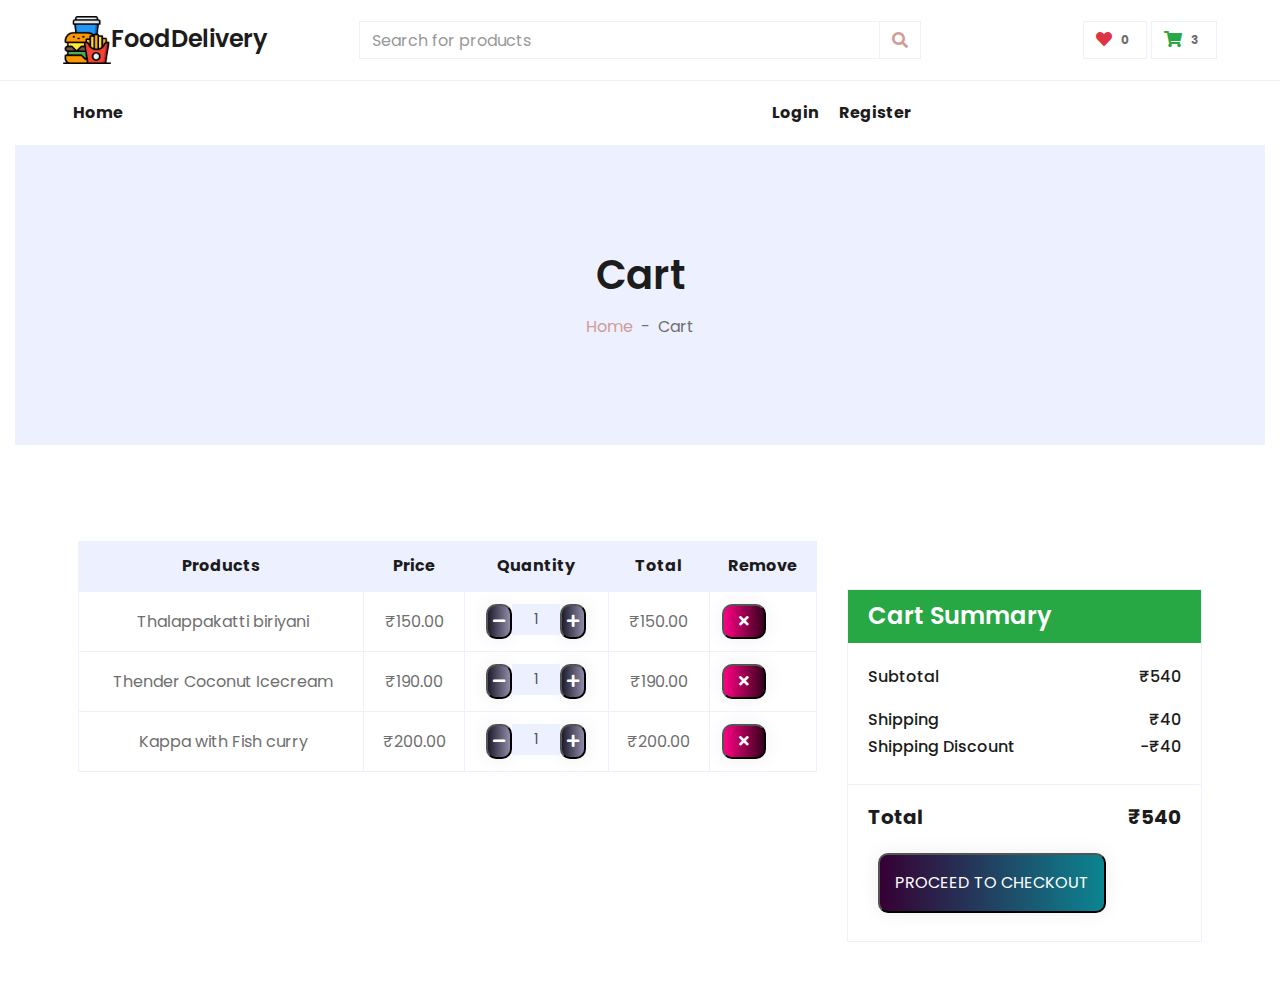
==== cart.html @ e438fcb0 "Add files via upload" ====
<!DOCTYPE html>
<html lang="en">

<head>
    <meta charset="utf-8">
    <title>FoodDelivery>Cart</title>
    <link rel="icon"href="img/icon.svg">
    <meta content="width=device-width, initial-scale=1.0" name="viewport">
    <meta content="Free HTML Templates" name="keywords">
    <meta content="Free HTML Templates" name="description">

    
    <link href="img/favicon.ico" rel="icon">

   
    <link rel="preconnect" href="https://fonts.gstatic.com">
    <link href="https://fonts.googleapis.com/css2?family=Poppins:wght@100;200;300;400;500;600;700;800;900&display=swap" rel="stylesheet"> 

    
    <link href="https://cdnjs.cloudflare.com/ajax/libs/font-awesome/5.10.0/css/all.min.css" rel="stylesheet">

    <link href="lib/owlcarousel/assets/owl.carousel.min.css" rel="stylesheet">

    
    <link href="css/style.css" rel="stylesheet">
</head>

<body>
    
    <div class="container-fluid">
       
        <div class="row align-items-center py-3 px-xl-5">
            <div class="col-lg-3 d-none d-lg-block">
                <a href="" class="text-decoration-none">
                    <h4 class="m-0 display-5 font-weight-semi-bold"> <img class="icon-img"src="img/burger.png">FoodDelivery</h4>
                </a>
            </div>
            <div class="col-lg-6 col-6 text-left">
                <form action="">
                    <div class="input-group">
                        <input type="text" class="form-control" placeholder="Search for products">
                        <div class="input-group-append">
                            <span class="input-group-text bg-transparent text-primary">
                                <i class="fa fa-search"></i>
                            </span>
                        </div>
                    </div>
                </form>
            </div>
            <div class="col-lg-3 col-6 text-right">
                <a href="" class="btn border">
                    <i class="fas fa-heart text-danger"></i>
                    <span class="badge">0</span>
                </a>
                <a href="" class="btn border">
                    <i class="fas fa-shopping-cart text-success"></i>
                    <span class="badge">3</span>
                </a>
            </div>
        </div>
    </div>
   
    <div class="container-fluid">
        <div class="row border-top px-xl-5">
         
            <div class="col-lg-9">
                <nav class="navbar navbar-expand-lg bg-light navbar-light py-3 py-lg-0 px-0">
                    <a href="" class="text-decoration-none d-block d-lg-none">
                        <h1 class="m-0 display-5 font-weight-semi-bold"><span class="text-primary font-weight-bold border px-3 mr-1">E</span>Shopper</h1>
                    </a>
                    <button type="button" class="navbar-toggler" data-toggle="collapse" data-target="#navbarCollapse">
                        <span class="navbar-toggler-icon"></span>
                    </button>
                    <div class="collapse navbar-collapse justify-content-between" id="navbarCollapse">
                        <div class="navbar-nav mr-auto py-0">
                            <a href="index.html" class="nav-item nav-link">Home</a>
                         
                            
                        </div>
                        <div class="navbar-nav ml-auto py-0">
                            <a href="" class="nav-item nav-link">Login</a>
                            <a href="" class="nav-item nav-link">Register</a>
                        </div>
                    </div>
                </nav>
            </div>
        </div>
   
    <div class="container-fluid bg-secondary mb-5">
        <div class="d-flex flex-column align-items-center justify-content-center" style="min-height: 300px">
            <h1 class="font-weight-semi-bold  mb-3">Cart</h1>
            <div class="d-inline-flex">
                <p class="m-0 text-success"><a href="">Home</a></p>
                <p class="m-0 px-2">-</p>
                <p class="m-0">Cart</p>
            </div>
        </div>
    </div>
  
    <div class="container-fluid pt-5">
        <div class="row px-xl-5">
            <div class="col-lg-8 table-responsive mb-5">
                <table class="table table-bordered text-center mb-0">
                    <thead class="bg-secondary text-dark">
                        <tr>
                            <th>Products</th>
                            <th>Price</th>
                            <th>Quantity</th>
                            <th>Total</th>
                            <th>Remove</th>
                        </tr>
                    </thead>
                    <tbody class="align-middle">
                        <tr>
                            <td class="align-middle"><img src="https://www.yummytummyaarthi.com/wp-content/uploads/2013/10/1-2.jpg" alt="" style="width: 50px;"> Thalappakatti biriyani</td>
                            <td class="align-middle">₹150.00</td>
                            <td class="align-middle">
                                <div class="input-group quantity mx-auto" style="width: 100px;">
                                    <div class="input-group-btn">
                                        <button class="btn5 btn-sm  btn-minus" >
                                        <i class="fa fa-minus"></i>
                                        </button>
                                    </div>
                                    <input type="text" class="form-control form-control-sm bg-secondary text-center" value="1">
                                    <div class="input-group-btn">
                                        <button class="btn5 btn-sm y btn-plus">
                                            <i class="fa fa-plus"></i>
                                        </button>
                                    </div>
                                </div>
                            </td>
                            <td class="align-middle">₹150.00</td>
                            <td class="align-middle"><button class="btn6 btn-sm "><i class="fa fa-times"></i></button></td>
                        </tr>
                        <tr>
                            <td class="align-middle"><img src="https://img-global.cpcdn.com/recipes/1c1972f2feac60dc/1200x630cq70/photo.jpg" alt="" style="width: 50px;"> Thender Coconut Icecream</td>
                            <td class="align-middle">₹190.00</td>
                            <td class="align-middle">
                                <div class="input-group quantity mx-auto" style="width: 100px;">
                                    <div class="input-group-btn">
                                        <button class="btn5 btn-sm  btn-minus" >
                                        <i class="fa fa-minus"></i>
                                        </button>
                                    </div>
                                    <input type="text" class="form-control form-control-sm bg-secondary text-center" value="1">
                                    <div class="input-group-btn">
                                        <button class="btn5 btn-sm  btn-plus">
                                            <i class="fa fa-plus"></i>
                                        </button>
                                    </div>
                                </div>
                            </td>
                            <td class="align-middle">₹190.00</td>
                            <td class="align-middle"><button class="btn6 btn-sm "><i class="fa fa-times"></i></button></td>
                        </tr>
                        <tr>
                            <td class="align-middle"><img src="https://lh6.ggpht.com/_OGMa3JuKVTk/TZ4la0D8sMI/AAAAAAAAF-s/Tq6_6n4euqA/DSC_1402_thumb%5B8%5D.jpg?imgmax=800" alt="" style="width: 50px;"> Kappa with Fish curry</td>
                            <td class="align-middle">₹200.00</td>
                            <td class="align-middle">
                                <div class="input-group quantity mx-auto" style="width: 100px;">
                                    <div class="input-group-btn">
                                        <button class="btn5 btn-sm  btn-minus" >
                                        <i class="fa fa-minus"></i>
                                        </button>
                                    </div>
                                    <input type="text" class="form-control form-control-sm bg-secondary text-center" value="1">
                                    <div class="input-group-btn">
                                        <button class="btn5 btn-sm  btn-plus">
                                            <i class="fa fa-plus"></i>
                                        </button>
                                    </div>
                                </div>
                            </td>
                            <td class="align-middle">₹200.00</td>
                            <td class="align-middle"><button class="btn6 btn-sm "><i class="fa fa-times"></i></button></td>
                        </tr>
                   
                    
                    </tbody>
                </table>
            </div>
            <div class="col-lg-4">
                <form class="mb-5" action="">
                  
                </form>
                <div class="card border-secondary mb-5">
                    <div class="card-header bg-success border-0">
                        <h4 class="text-white font-weight-semi-bold m-0">Cart Summary</h4>
                    </div>
                    <div class="card-body">
                        <div class="d-flex justify-content-between mb-3 pt-1">
                            <h6 class="font-weight-medium">Subtotal</h6>
                            <h6 class="font-weight-medium">₹540</h6>
                        </div>
                        <div class="d-flex justify-content-between ">
                            <h6 class="font-weight-medium">Shipping</h6>
                            <h6 class="font-weight-medium">₹40</h6>
                        </div>
                        <div class="d-flex justify-content-between">
                            <h6 class="font-weight-medium">Shipping Discount</h6>
                            <h6 class="font-weight-medium">-₹40</h6>
                        </div>
                    </div>
                    <div class="card-footer border-secondary bg-transparent">
                        <div class="d-flex justify-content-between mt-2">
                            <h5 class="font-weight-bold">Total</h5>
                            <h5 class="font-weight-bold">₹540</h5>
                        </div>
                        <button class="btn3 my-3 py-3">Proceed To Checkout</button>
                    </div>
                </div>
            </div>
        </div>
    </div>
  
    <a href="#" class="btn btn-primary back-to-top"><i class="fa fa-angle-double-up"></i></a>


   
    <script src="https://code.jquery.com/jquery-3.4.1.min.js"></script>
    <script src="https://stackpath.bootstrapcdn.com/bootstrap/4.4.1/js/bootstrap.bundle.min.js"></script>
    <script src="lib/easing/easing.min.js"></script>
    <script src="lib/owlcarousel/owl.carousel.min.js"></script>

    
    <script src="mail/jqBootstrapValidation.min.js"></script>
    <script src="mail/contact.js"></script>

   
    <script src="js/main.js"></script>
</body>

</html>
---- css/style.css ----
:root {
  --blue: #007bff;
  --indigo: #6610f2;
  --purple: #6f42c1;
  --pink: #e83e8c;
  --red: #dc3545;
  --orange: #fd7e14;
  --yellow: #ffc107;
  --green: #28a745;
  --teal: #20c997;
  --cyan: #17a2b8;
  --white: #fff;
  --gray: #6c757d;
  --gray-dark: #343a40;
  --primary: #D19C97;
  --secondary: #EDF1FF;
  --success: #28a745;
  --info: #17a2b8;
  --warning: #ffc107;
  --danger: #dc3545;
  --light: #FFFFFF;
  --dark: #1C1C1C;
  --breakpoint-xs: 0;
  --breakpoint-sm: 576px;
  --breakpoint-md: 768px;
  --breakpoint-lg: 992px;
  --breakpoint-xl: 1200px;
  --font-family-sans-serif: "Poppins", sans-serif;
  --font-family-monospace: SFMono-Regular, Menlo, Monaco, Consolas, "Liberation Mono", "Courier New", monospace;
}

*,
*::before,
*::after {
  box-sizing: border-box;
}

html {
  font-family: sans-serif;
  line-height: 1.15;
  -webkit-text-size-adjust: 100%;
  -webkit-tap-highlight-color: rgba(0, 0, 0, 0);
}

article, aside, figcaption, figure, footer, header, hgroup, main, nav, section {
  display: block;
}

body {
  margin: 0;
  font-family: "Poppins", sans-serif;
  font-size: 1rem;
  font-weight: 400;
  line-height: 1.5;
  color: #6F6F6F;
  text-align: left;
  background-color: rgb(255, 255, 255);
}

[tabindex="-1"]:focus:not(:focus-visible) {
  outline: 0 !important;
}

hr {
  box-sizing: content-box;
  height: 0;
  overflow: visible;
}

h1, h2, h3, h4, h5, h6 {
  margin-top: 0;
  margin-bottom: 0.5rem;
}

p {
  margin-top: 0;
  margin-bottom: 1rem;
}

abbr[title],
abbr[data-original-title] {
  text-decoration: underline;
  text-decoration: underline dotted;
  cursor: help;
  border-bottom: 0;
  text-decoration-skip-ink: none;
}

address {
  margin-bottom: 1rem;
  font-style: normal;
  line-height: inherit;
}

ol,
ul,
dl {
  margin-top: 0;
  margin-bottom: 1rem;
}

ol ol,
ul ul,
ol ul,
ul ol {
  margin-bottom: 0;
}

dt {
  font-weight: 700;
}

dd {
  margin-bottom: .5rem;
  margin-left: 0;
}

blockquote {
  margin: 0 0 1rem;
}

b,
strong {
  font-weight: bolder;
}

small {
  font-size: 80%;
}

sub,
sup {
  position: relative;
  font-size: 75%;
  line-height: 0;
  vertical-align: baseline;
}

sub {
  bottom: -.25em;
}

sup {
  top: -.5em;
}

a {
  color: #D19C97;
  text-decoration: none;
  background-color: transparent;
}

a:hover {
  color: #ba6a62;
  text-decoration: underline;
}

a:not([href]):not([class]) {
  color: inherit;
  text-decoration: none;
}

a:not([href]):not([class]):hover {
  color: inherit;
  text-decoration: none;
}

pre,
code,
kbd,
samp {
  font-family: SFMono-Regular, Menlo, Monaco, Consolas, "Liberation Mono", "Courier New", monospace;
  font-size: 1em;
}

pre {
  margin-top: 0;
  margin-bottom: 1rem;
  overflow: auto;
  -ms-overflow-style: scrollbar;
}

figure {
  margin: 0 0 1rem;
}

img {
  vertical-align: middle;
  border-style: none;
}

svg {
  overflow: hidden;
  vertical-align: middle;
}

table {
  border-collapse: collapse;
}

caption {
  padding-top: 0.75rem;
  padding-bottom: 0.75rem;
  color: #6c757d;
  text-align: left;
  caption-side: bottom;
}

th {
  text-align: inherit;
  text-align: -webkit-match-parent;
}

label {
  display: inline-block;
  margin-bottom: 0.5rem;
}

button {
  border-radius: 0;
}

button:focus {
  outline: 1px dotted;
  outline: 5px auto -webkit-focus-ring-color;
}

input,
button,
select,
optgroup,
textarea {
  margin: 0;
  font-family: inherit;
  font-size: inherit;
  line-height: inherit;
}

button,
input {
  overflow: visible;
}

button,
select {
  text-transform: none;
}

[role="button"] {
  cursor: pointer;
}

select {
  word-wrap: normal;
}

button,
[type="button"],
[type="reset"],
[type="submit"] {
  -webkit-appearance: button;
}

button:not(:disabled),
[type="button"]:not(:disabled),
[type="reset"]:not(:disabled),
[type="submit"]:not(:disabled) {
  cursor: pointer;
}

button::-moz-focus-inner,
[type="button"]::-moz-focus-inner,
[type="reset"]::-moz-focus-inner,
[type="submit"]::-moz-focus-inner {
  padding: 0;
  border-style: none;
}

input[type="radio"],
input[type="checkbox"] {
  box-sizing: border-box;
  padding: 0;
}

textarea {
  overflow: auto;
  resize: vertical;
}

fieldset {
  min-width: 0;
  padding: 0;
  margin: 0;
  border: 0;
}

legend {
  display: block;
  width: 100%;
  max-width: 100%;
  padding: 0;
  margin-bottom: .5rem;
  font-size: 1.5rem;
  line-height: inherit;
  color: inherit;
  white-space: normal;
}

@media (max-width: 1200px) {
  legend {
    font-size: calc(1.275rem + 0.3vw) ;
  }
}

progress {
  vertical-align: baseline;
}

[type="number"]::-webkit-inner-spin-button,
[type="number"]::-webkit-outer-spin-button {
  height: auto;
}

[type="search"] {
  outline-offset: -2px;
  -webkit-appearance: none;
}

[type="search"]::-webkit-search-decoration {
  -webkit-appearance: none;
}

::-webkit-file-upload-button {
  font: inherit;
  -webkit-appearance: button;
}

output {
  display: inline-block;
}

summary {
  display: list-item;
  cursor: pointer;
}

template {
  display: none;
}

[hidden] {
  display: none !important;
}

h1, h2, h3, h4, h5, h6,
.h1, .h2, .h3, .h4, .h5, .h6 {
  margin-bottom: 0.5rem;
  font-weight: 500;
  line-height: 1.2;
  color: #1C1C1C;
}

h1, .h1 {
  font-size: 2.5rem;
}

@media (max-width: 1200px) {
  h1, .h1 {
    font-size: calc(1.375rem + 1.5vw) ;
  }
}

h2, .h2 {
  font-size: 2rem;
}

@media (max-width: 1200px) {
  h2, .h2 {
    font-size: calc(1.325rem + 0.9vw) ;
  }
}

h3, .h3 {
  font-size: 1.75rem;
}

@media (max-width: 1200px) {
  h3, .h3 {
    font-size: calc(1.3rem + 0.6vw) ;
  }
}

h4, .h4 {
  font-size: 1.5rem;
}

@media (max-width: 1200px) {
  h4, .h4 {
    font-size: calc(1.275rem + 0.3vw) ;
  }
}

h5, .h5 {
  font-size: 1.25rem;
}

h6, .h6 {
  font-size: 1rem;
}

.lead {
  font-size: 1.25rem;
  font-weight: 300;
}

.display-1 {
  font-size: 6rem;
  font-weight: 300;
  line-height: 1.2;
}

@media (max-width: 1200px) {
  .display-1 {
    font-size: calc(1.725rem + 5.7vw) ;
  }
}

.display-2 {
  font-size: 5.5rem;
  font-weight: 300;
  line-height: 1.2;
}

@media (max-width: 1200px) {
  .display-2 {
    font-size: calc(1.675rem + 5.1vw) ;
  }
}

.display-3 {
  font-size: 4.5rem;
  font-weight: 300;
  line-height: 1.2;
}

@media (max-width: 1200px) {
  .display-3 {
    font-size: calc(1.575rem + 3.9vw) ;
  }
}

.display-4 {
  font-size: 3.5rem;
  font-weight: 300;
  line-height: 1.2;
}

@media (max-width: 1200px) {
  .display-4 {
    font-size: calc(1.475rem + 2.7vw) ;
  }
}

hr {
  margin-top: 1rem;
  margin-bottom: 1rem;
  border: 0;
  border-top: 1px solid rgba(0, 0, 0, 0.1);
}

small,
.small {
  font-size: 80%;
  font-weight: 400;
}

mark,
.mark {
  padding: 0.2em;
  background-color: #fcf8e3;
}

.list-unstyled {
  padding-left: 0;
  list-style: none;
}

.list-inline {
  padding-left: 0;
  list-style: none;
}

.list-inline-item {
  display: inline-block;
}

.list-inline-item:not(:last-child) {
  margin-right: 0.5rem;
}

.initialism {
  font-size: 90%;
  text-transform: uppercase;
}

.blockquote {
  margin-bottom: 1rem;
  font-size: 1.25rem;
}

.blockquote-footer {
  display: block;
  font-size: 80%;
  color: #6c757d;
}

.blockquote-footer::before {
  content: "\2014\00A0";
}

.img-fluid {
  max-width: 100%;
  height: auto;
  height: 10rem;
}

.img-thumbnail {
  padding: 0.25rem;
  background-color: #fff;
  border: 1px solid #dee2e6;
  max-width: 100%;
  height: auto;
}

.figure {
  display: inline-block;
}

.figure-img {
  margin-bottom: 0.5rem;
  line-height: 1;
}

.figure-caption {
  font-size: 90%;
  color: #6c757d;
}

code {
  font-size: 87.5%;
  color: #e83e8c;
  word-wrap: break-word;
}

a > code {
  color: inherit;
}

kbd {
  padding: 0.2rem 0.4rem;
  font-size: 87.5%;
  color: #fff;
  background-color: #212529;
}

kbd kbd {
  padding: 0;
  font-size: 100%;
  font-weight: 700;
}

pre {
  display: block;
  font-size: 87.5%;
  color: #212529;
}

pre code {
  font-size: inherit;
  color: inherit;
  word-break: normal;
}

.pre-scrollable {
  max-height: 340px;
  overflow-y: scroll;
}

.container,
.container-fluid,
.container-sm,
.container-md,
.container-lg,
.container-xl {
  width: 100%;
  padding-right: 15px;
  padding-left: 15px;
  margin-right: auto;
  margin-left: auto;
}

@media (min-width: 576px) {
  .container, .container-sm {
    max-width: 540px;
  }
}

@media (min-width: 768px) {
  .container, .container-sm, .container-md {
    max-width: 720px;
  }
}

@media (min-width: 992px) {
  .container, .container-sm, .container-md, .container-lg {
    max-width: 960px;
  }
}

@media (min-width: 1200px) {
  .container, .container-sm, .container-md, .container-lg, .container-xl {
    max-width: 1140px;
  }
}

.row {
  display: flex;
  flex-wrap: wrap;
  margin-right: -15px;
  margin-left: -15px;
}

.no-gutters {
  margin-right: 0;
  margin-left: 0;
}

.no-gutters > .col,
.no-gutters > [class*="col-"] {
  padding-right: 0;
  padding-left: 0;
}

.col-1, .col-2, .col-3, .col-4, .col-5, .col-6, .col-7, .col-8, .col-9, .col-10, .col-11, .col-12, .col,
.col-auto, .col-sm-1, .col-sm-2, .col-sm-3, .col-sm-4, .col-sm-5, .col-sm-6, .col-sm-7, .col-sm-8, .col-sm-9, .col-sm-10, .col-sm-11, .col-sm-12, .col-sm,
.col-sm-auto, .col-md-1, .col-md-2, .col-md-3, .col-md-4, .col-md-5, .col-md-6, .col-md-7, .col-md-8, .col-md-9, .col-md-10, .col-md-11, .col-md-12, .col-md,
.col-md-auto, .col-lg-1, .col-lg-2, .col-lg-3, .col-lg-4, .col-lg-5, .col-lg-6, .col-lg-7, .col-lg-8, .col-lg-9, .col-lg-10, .col-lg-11, .col-lg-12, .col-lg,
.col-lg-auto, .col-xl-1, .col-xl-2, .col-xl-3, .col-xl-4, .col-xl-5, .col-xl-6, .col-xl-7, .col-xl-8, .col-xl-9, .col-xl-10, .col-xl-11, .col-xl-12, .col-xl,
.col-xl-auto {
  position: relative;
  width: 100%;
  padding-right: 15px;
  padding-left: 15px;
}

.col {
  flex-basis: 0;
  flex-grow: 1;
  max-width: 100%;
}

.row-cols-1 > * {
  flex: 0 0 100%;
  max-width: 100%;
}

.row-cols-2 > * {
  flex: 0 0 50%;
  max-width: 50%;
}

.row-cols-3 > * {
  flex: 0 0 33.33333%;
  max-width: 33.33333%;
}

.row-cols-4 > * {
  flex: 0 0 25%;
  max-width: 25%;
}

.row-cols-5 > * {
  flex: 0 0 20%;
  max-width: 20%;
}

.row-cols-6 > * {
  flex: 0 0 16.66667%;
  max-width: 16.66667%;
}

.col-auto {
  flex: 0 0 auto;
  width: auto;
  max-width: 100%;
}

.col-1 {
  flex: 0 0 8.33333%;
  max-width: 8.33333%;
}

.col-2 {
  flex: 0 0 16.66667%;
  max-width: 16.66667%;
}

.col-3 {
  flex: 0 0 25%;
  max-width: 25%;
}

.col-4 {
  flex: 0 0 33.33333%;
  max-width: 33.33333%;
}

.col-5 {
  flex: 0 0 41.66667%;
  max-width: 41.66667%;
}

.col-6 {
  flex: 0 0 50%;
  max-width: 50%;
}

.col-7 {
  flex: 0 0 58.33333%;
  max-width: 58.33333%;
}

.col-8 {
  flex: 0 0 66.66667%;
  max-width: 66.66667%;
}

.col-9 {
  flex: 0 0 75%;
  max-width: 75%;
}

.col-10 {
  flex: 0 0 83.33333%;
  max-width: 83.33333%;
}

.col-11 {
  flex: 0 0 91.66667%;
  max-width: 91.66667%;
}

.col-12 {
  flex: 0 0 100%;
  max-width: 100%;
}

.order-first {
  order: -1;
}

.order-last {
  order: 13;
}

.order-0 {
  order: 0;
}

.order-1 {
  order: 1;
}

.order-2 {
  order: 2;
}

.order-3 {
  order: 3;
}

.order-4 {
  order: 4;
}

.order-5 {
  order: 5;
}

.order-6 {
  order: 6;
}

.order-7 {
  order: 7;
}

.order-8 {
  order: 8;
}

.order-9 {
  order: 9;
}

.order-10 {
  order: 10;
}

.order-11 {
  order: 11;
}

.order-12 {
  order: 12;
}

.offset-1 {
  margin-left: 8.33333%;
}

.offset-2 {
  margin-left: 16.66667%;
}

.offset-3 {
  margin-left: 25%;
}

.offset-4 {
  margin-left: 33.33333%;
}

.offset-5 {
  margin-left: 41.66667%;
}

.offset-6 {
  margin-left: 50%;
}

.offset-7 {
  margin-left: 58.33333%;
}

.offset-8 {
  margin-left: 66.66667%;
}

.offset-9 {
  margin-left: 75%;
}

.offset-10 {
  margin-left: 83.33333%;
}

.offset-11 {
  margin-left: 91.66667%;
}

@media (min-width: 576px) {
  .col-sm {
    flex-basis: 0;
    flex-grow: 1;
    max-width: 100%;
  }
  .row-cols-sm-1 > * {
    flex: 0 0 100%;
    max-width: 100%;
  }
  .row-cols-sm-2 > * {
    flex: 0 0 50%;
    max-width: 50%;
  }
  .row-cols-sm-3 > * {
    flex: 0 0 33.33333%;
    max-width: 33.33333%;
  }
  .row-cols-sm-4 > * {
    flex: 0 0 25%;
    max-width: 25%;
  }
  .row-cols-sm-5 > * {
    flex: 0 0 20%;
    max-width: 20%;
  }
  .row-cols-sm-6 > * {
    flex: 0 0 16.66667%;
    max-width: 16.66667%;
  }
  .col-sm-auto {
    flex: 0 0 auto;
    width: auto;
    max-width: 100%;
  }
  .col-sm-1 {
    flex: 0 0 8.33333%;
    max-width: 8.33333%;
  }
  .col-sm-2 {
    flex: 0 0 16.66667%;
    max-width: 16.66667%;
  }
  .col-sm-3 {
    flex: 0 0 25%;
    max-width: 25%;
  }
  .col-sm-4 {
    flex: 0 0 33.33333%;
    max-width: 33.33333%;
  }
  .col-sm-5 {
    flex: 0 0 41.66667%;
    max-width: 41.66667%;
  }
  .col-sm-6 {
    flex: 0 0 50%;
    max-width: 50%;
  }
  .col-sm-7 {
    flex: 0 0 58.33333%;
    max-width: 58.33333%;
  }
  .col-sm-8 {
    flex: 0 0 66.66667%;
    max-width: 66.66667%;
  }
  .col-sm-9 {
    flex: 0 0 75%;
    max-width: 75%;
  }
  .col-sm-10 {
    flex: 0 0 83.33333%;
    max-width: 83.33333%;
  }
  .col-sm-11 {
    flex: 0 0 91.66667%;
    max-width: 91.66667%;
  }
  .col-sm-12 {
    flex: 0 0 100%;
    max-width: 100%;
  }
  .order-sm-first {
    order: -1;
  }
  .order-sm-last {
    order: 13;
  }
  .order-sm-0 {
    order: 0;
  }
  .order-sm-1 {
    order: 1;
  }
  .order-sm-2 {
    order: 2;
  }
  .order-sm-3 {
    order: 3;
  }
  .order-sm-4 {
    order: 4;
  }
  .order-sm-5 {
    order: 5;
  }
  .order-sm-6 {
    order: 6;
  }
  .order-sm-7 {
    order: 7;
  }
  .order-sm-8 {
    order: 8;
  }
  .order-sm-9 {
    order: 9;
  }
  .order-sm-10 {
    order: 10;
  }
  .order-sm-11 {
    order: 11;
  }
  .order-sm-12 {
    order: 12;
  }
  .offset-sm-0 {
    margin-left: 0;
  }
  .offset-sm-1 {
    margin-left: 8.33333%;
  }
  .offset-sm-2 {
    margin-left: 16.66667%;
  }
  .offset-sm-3 {
    margin-left: 25%;
  }
  .offset-sm-4 {
    margin-left: 33.33333%;
  }
  .offset-sm-5 {
    margin-left: 41.66667%;
  }
  .offset-sm-6 {
    margin-left: 50%;
  }
  .offset-sm-7 {
    margin-left: 58.33333%;
  }
  .offset-sm-8 {
    margin-left: 66.66667%;
  }
  .offset-sm-9 {
    margin-left: 75%;
  }
  .offset-sm-10 {
    margin-left: 83.33333%;
  }
  .offset-sm-11 {
    margin-left: 91.66667%;
  }
}

@media (min-width: 768px) {
  .col-md {
    flex-basis: 0;
    flex-grow: 1;
    max-width: 100%;
  }
  .row-cols-md-1 > * {
    flex: 0 0 100%;
    max-width: 100%;
  }
  .row-cols-md-2 > * {
    flex: 0 0 50%;
    max-width: 50%;
  }
  .row-cols-md-3 > * {
    flex: 0 0 33.33333%;
    max-width: 33.33333%;
  }
  .row-cols-md-4 > * {
    flex: 0 0 25%;
    max-width: 25%;
  }
  .row-cols-md-5 > * {
    flex: 0 0 20%;
    max-width: 20%;
  }
  .row-cols-md-6 > * {
    flex: 0 0 16.66667%;
    max-width: 16.66667%;
  }
  .col-md-auto {
    flex: 0 0 auto;
    width: auto;
    max-width: 100%;
  }
  .col-md-1 {
    flex: 0 0 8.33333%;
    max-width: 8.33333%;
  }
  .col-md-2 {
    flex: 0 0 16.66667%;
    max-width: 16.66667%;
  }
  .col-md-3 {
    flex: 0 0 25%;
    max-width: 25%;
  }
  .col-md-4 {
    flex: 0 0 33.33333%;
    max-width: 33.33333%;
  }
  .col-md-5 {
    flex: 0 0 41.66667%;
    max-width: 41.66667%;
  }
  .col-md-6 {
    flex: 0 0 50%;
    max-width: 50%;
  }
  .col-md-7 {
    flex: 0 0 58.33333%;
    max-width: 58.33333%;
  }
  .col-md-8 {
    flex: 0 0 66.66667%;
    max-width: 66.66667%;
  }
  .col-md-9 {
    flex: 0 0 75%;
    max-width: 75%;
  }
  .col-md-10 {
    flex: 0 0 83.33333%;
    max-width: 83.33333%;
  }
  .col-md-11 {
    flex: 0 0 91.66667%;
    max-width: 91.66667%;
  }
  .col-md-12 {
    flex: 0 0 100%;
    max-width: 100%;
  }
  .order-md-first {
    order: -1;
  }
  .order-md-last {
    order: 13;
  }
  .order-md-0 {
    order: 0;
  }
  .order-md-1 {
    order: 1;
  }
  .order-md-2 {
    order: 2;
  }
  .order-md-3 {
    order: 3;
  }
  .order-md-4 {
    order: 4;
  }
  .order-md-5 {
    order: 5;
  }
  .order-md-6 {
    order: 6;
  }
  .order-md-7 {
    order: 7;
  }
  .order-md-8 {
    order: 8;
  }
  .order-md-9 {
    order: 9;
  }
  .order-md-10 {
    order: 10;
  }
  .order-md-11 {
    order: 11;
  }
  .order-md-12 {
    order: 12;
  }
  .offset-md-0 {
    margin-left: 0;
  }
  .offset-md-1 {
    margin-left: 8.33333%;
  }
  .offset-md-2 {
    margin-left: 16.66667%;
  }
  .offset-md-3 {
    margin-left: 25%;
  }
  .offset-md-4 {
    margin-left: 33.33333%;
  }
  .offset-md-5 {
    margin-left: 41.66667%;
  }
  .offset-md-6 {
    margin-left: 50%;
  }
  .offset-md-7 {
    margin-left: 58.33333%;
  }
  .offset-md-8 {
    margin-left: 66.66667%;
  }
  .offset-md-9 {
    margin-left: 75%;
  }
  .offset-md-10 {
    margin-left: 83.33333%;
  }
  .offset-md-11 {
    margin-left: 91.66667%;
  }
}

@media (min-width: 992px) {
  .col-lg {
    flex-basis: 0;
    flex-grow: 1;
    max-width: 100%;
  }
  .row-cols-lg-1 > * {
    flex: 0 0 100%;
    max-width: 100%;
  }
  .row-cols-lg-2 > * {
    flex: 0 0 50%;
    max-width: 50%;
  }
  .row-cols-lg-3 > * {
    flex: 0 0 33.33333%;
    max-width: 33.33333%;
  }
  .row-cols-lg-4 > * {
    flex: 0 0 25%;
    max-width: 25%;
  }
  .row-cols-lg-5 > * {
    flex: 0 0 20%;
    max-width: 20%;
  }
  .row-cols-lg-6 > * {
    flex: 0 0 16.66667%;
    max-width: 16.66667%;
  }
  .col-lg-auto {
    flex: 0 0 auto;
    width: auto;
    max-width: 100%;
  }
  .col-lg-1 {
    flex: 0 0 8.33333%;
    max-width: 8.33333%;
  }
  .col-lg-2 {
    flex: 0 0 16.66667%;
    max-width: 16.66667%;
  }
  .col-lg-3 {
    flex: 0 0 25%;
    max-width: 25%;
  }
  .col-lg-4 {
    flex: 0 0 33.33333%;
    max-width: 33.33333%;
  }
  .col-lg-5 {
    flex: 0 0 41.66667%;
    max-width: 41.66667%;
  }
  .col-lg-6 {
    flex: 0 0 50%;
    max-width: 50%;
  }
  .col-lg-7 {
    flex: 0 0 58.33333%;
    max-width: 58.33333%;
  }
  .col-lg-8 {
    flex: 0 0 66.66667%;
    max-width: 66.66667%;
  }
  .col-lg-9 {
    flex: 0 0 75%;
    max-width: 75%;
  }
  .col-lg-10 {
    flex: 0 0 83.33333%;
    max-width: 83.33333%;
  }
  .col-lg-11 {
    flex: 0 0 91.66667%;
    max-width: 91.66667%;
  }
  .col-lg-12 {
    flex: 0 0 100%;
    max-width: 100%;
  }
  .order-lg-first {
    order: -1;
  }
  .order-lg-last {
    order: 13;
  }
  .order-lg-0 {
    order: 0;
  }
  .order-lg-1 {
    order: 1;
  }
  .order-lg-2 {
    order: 2;
  }
  .order-lg-3 {
    order: 3;
  }
  .order-lg-4 {
    order: 4;
  }
  .order-lg-5 {
    order: 5;
  }
  .order-lg-6 {
    order: 6;
  }
  .order-lg-7 {
    order: 7;
  }
  .order-lg-8 {
    order: 8;
  }
  .order-lg-9 {
    order: 9;
  }
  .order-lg-10 {
    order: 10;
  }
  .order-lg-11 {
    order: 11;
  }
  .order-lg-12 {
    order: 12;
  }
  .offset-lg-0 {
    margin-left: 0;
  }
  .offset-lg-1 {
    margin-left: 8.33333%;
  }
  .offset-lg-2 {
    margin-left: 16.66667%;
  }
  .offset-lg-3 {
    margin-left: 25%;
  }
  .offset-lg-4 {
    margin-left: 33.33333%;
  }
  .offset-lg-5 {
    margin-left: 41.66667%;
  }
  .offset-lg-6 {
    margin-left: 50%;
  }
  .offset-lg-7 {
    margin-left: 58.33333%;
  }
  .offset-lg-8 {
    margin-left: 66.66667%;
  }
  .offset-lg-9 {
    margin-left: 75%;
  }
  .offset-lg-10 {
    margin-left: 83.33333%;
  }
  .offset-lg-11 {
    margin-left: 91.66667%;
  }
}

@media (min-width: 1200px) {
  .col-xl {
    flex-basis: 0;
    flex-grow: 1;
    max-width: 100%;
  }
  .row-cols-xl-1 > * {
    flex: 0 0 100%;
    max-width: 100%;
  }
  .row-cols-xl-2 > * {
    flex: 0 0 50%;
    max-width: 50%;
  }
  .row-cols-xl-3 > * {
    flex: 0 0 33.33333%;
    max-width: 33.33333%;
  }
  .row-cols-xl-4 > * {
    flex: 0 0 25%;
    max-width: 25%;
  }
  .row-cols-xl-5 > * {
    flex: 0 0 20%;
    max-width: 20%;
  }
  .row-cols-xl-6 > * {
    flex: 0 0 16.66667%;
    max-width: 16.66667%;
  }
  .col-xl-auto {
    flex: 0 0 auto;
    width: auto;
    max-width: 100%;
  }
  .col-xl-1 {
    flex: 0 0 8.33333%;
    max-width: 8.33333%;
  }
  .col-xl-2 {
    flex: 0 0 16.66667%;
    max-width: 16.66667%;
  }
  .col-xl-3 {
    flex: 0 0 25%;
    max-width: 25%;
  }
  .col-xl-4 {
    flex: 0 0 33.33333%;
    max-width: 33.33333%;
  }
  .col-xl-5 {
    flex: 0 0 41.66667%;
    max-width: 41.66667%;
  }
  .col-xl-6 {
    flex: 0 0 50%;
    max-width: 50%;
  }
  .col-xl-7 {
    flex: 0 0 58.33333%;
    max-width: 58.33333%;
  }
  .col-xl-8 {
    flex: 0 0 66.66667%;
    max-width: 66.66667%;
  }
  .col-xl-9 {
    flex: 0 0 75%;
    max-width: 75%;
  }
  .col-xl-10 {
    flex: 0 0 83.33333%;
    max-width: 83.33333%;
  }
  .col-xl-11 {
    flex: 0 0 91.66667%;
    max-width: 91.66667%;
  }
  .col-xl-12 {
    flex: 0 0 100%;
    max-width: 100%;
  }
  .order-xl-first {
    order: -1;
  }
  .order-xl-last {
    order: 13;
  }
  .order-xl-0 {
    order: 0;
  }
  .order-xl-1 {
    order: 1;
  }
  .order-xl-2 {
    order: 2;
  }
  .order-xl-3 {
    order: 3;
  }
  .order-xl-4 {
    order: 4;
  }
  .order-xl-5 {
    order: 5;
  }
  .order-xl-6 {
    order: 6;
  }
  .order-xl-7 {
    order: 7;
  }
  .order-xl-8 {
    order: 8;
  }
  .order-xl-9 {
    order: 9;
  }
  .order-xl-10 {
    order: 10;
  }
  .order-xl-11 {
    order: 11;
  }
  .order-xl-12 {
    order: 12;
  }
  .offset-xl-0 {
    margin-left: 0;
  }
  .offset-xl-1 {
    margin-left: 8.33333%;
  }
  .offset-xl-2 {
    margin-left: 16.66667%;
  }
  .offset-xl-3 {
    margin-left: 25%;
  }
  .offset-xl-4 {
    margin-left: 33.33333%;
  }
  .offset-xl-5 {
    margin-left: 41.66667%;
  }
  .offset-xl-6 {
    margin-left: 50%;
  }
  .offset-xl-7 {
    margin-left: 58.33333%;
  }
  .offset-xl-8 {
    margin-left: 66.66667%;
  }
  .offset-xl-9 {
    margin-left: 75%;
  }
  .offset-xl-10 {
    margin-left: 83.33333%;
  }
  .offset-xl-11 {
    margin-left: 91.66667%;
  }
}

.table {
  width: 100%;
  margin-bottom: 1rem;
  color: #6F6F6F;
}

.table th,
.table td {
  padding: 0.75rem;
  vertical-align: top;
  border-top: 1px solid #EDF1FF;
}

.table thead th {
  vertical-align: bottom;
  border-bottom: 2px solid #EDF1FF;
}

.table tbody + tbody {
  border-top: 2px solid #EDF1FF;
}

.table-sm th,
.table-sm td {
  padding: 0.3rem;
}

.table-bordered {
  border: 1px solid #EDF1FF;
}

.table-bordered th,
.table-bordered td {
  border: 1px solid #EDF1FF;
}

.table-bordered thead th,
.table-bordered thead td {
  border-bottom-width: 2px;
}

.table-borderless th,
.table-borderless td,
.table-borderless thead th,
.table-borderless tbody + tbody {
  border: 0;
}

.table-striped tbody tr:nth-of-type(odd) {
  background-color: rgba(0, 0, 0, 0.05);
}

.table-hover tbody tr:hover {
  color: #6F6F6F;
  background-color: rgba(0, 0, 0, 0.075);
}

.table-primary,
.table-primary > th,
.table-primary > td {
  background-color: #f2e3e2;
}

.table-primary th,
.table-primary td,
.table-primary thead th,
.table-primary tbody + tbody {
  border-color: #e7ccc9;
}

.table-hover .table-primary:hover {
  background-color: #ead2d0;
}

.table-hover .table-primary:hover > td,
.table-hover .table-primary:hover > th {
  background-color: #ead2d0;
}

.table-secondary,
.table-secondary > th,
.table-secondary > td {
  background-color: #fafbff;
}

.table-secondary th,
.table-secondary td,
.table-secondary thead th,
.table-secondary tbody + tbody {
  border-color: #f6f8ff;
}

.table-hover .table-secondary:hover {
  background-color: #e1e7ff;
}

.table-hover .table-secondary:hover > td,
.table-hover .table-secondary:hover > th {
  background-color: #e1e7ff;
}

.table-success,
.table-success > th,
.table-success > td {
  background-color: #c3e6cb;
}

.table-success th,
.table-success td,
.table-success thead th,
.table-success tbody + tbody {
  border-color: #8fd19e;
}

.table-hover .table-success:hover {
  background-color: #b1dfbb;
}

.table-hover .table-success:hover > td,
.table-hover .table-success:hover > th {
  background-color: #b1dfbb;
}

.table-info,
.table-info > th,
.table-info > td {
  background-color: #bee5eb;
}

.table-info th,
.table-info td,
.table-info thead th,
.table-info tbody + tbody {
  border-color: #86cfda;
}

.table-hover .table-info:hover {
  background-color: #abdde5;
}

.table-hover .table-info:hover > td,
.table-hover .table-info:hover > th {
  background-color: #abdde5;
}

.table-warning,
.table-warning > th,
.table-warning > td {
  background-color: #ffeeba;
}

.table-warning th,
.table-warning td,
.table-warning thead th,
.table-warning tbody + tbody {
  border-color: #ffdf7e;
}

.table-hover .table-warning:hover {
  background-color: #ffe8a1;
}

.table-hover .table-warning:hover > td,
.table-hover .table-warning:hover > th {
  background-color: #ffe8a1;
}

.table-danger,
.table-danger > th,
.table-danger > td {
  background-color: #f5c6cb;
}

.table-danger th,
.table-danger td,
.table-danger thead th,
.table-danger tbody + tbody {
  border-color: #ed969e;
}

.table-hover .table-danger:hover {
  background-color: #f1b0b7;
}

.table-hover .table-danger:hover > td,
.table-hover .table-danger:hover > th {
  background-color: #f1b0b7;
}

.table-light,
.table-light > th,
.table-light > td {
  background-color: white;
}

.table-light th,
.table-light td,
.table-light thead th,
.table-light tbody + tbody {
  border-color: white;
}

.table-hover .table-light:hover {
  background-color: #f2f2f2;
}

.table-hover .table-light:hover > td,
.table-hover .table-light:hover > th {
  background-color: #f2f2f2;
}

.table-dark,
.table-dark > th,
.table-dark > td {
  background-color: #bfbfbf;
}

.table-dark th,
.table-dark td,
.table-dark thead th,
.table-dark tbody + tbody {
  border-color: #898989;
}

.table-hover .table-dark:hover {
  background-color: #b2b2b2;
}

.table-hover .table-dark:hover > td,
.table-hover .table-dark:hover > th {
  background-color: #b2b2b2;
}

.table-active,
.table-active > th,
.table-active > td {
  background-color: rgba(0, 0, 0, 0.075);
}

.table-hover .table-active:hover {
  background-color: rgba(0, 0, 0, 0.075);
}

.table-hover .table-active:hover > td,
.table-hover .table-active:hover > th {
  background-color: rgba(0, 0, 0, 0.075);
}

.table .thead-dark th {
  color: #fff;
  background-color: #343a40;
  border-color: #454d55;
}

.table .thead-light th {
  color: #495057;
  background-color: #e9ecef;
  border-color: #EDF1FF;
}

.table-dark {
  color: #fff;
  background-color: #343a40;
}

.table-dark th,
.table-dark td,
.table-dark thead th {
  border-color: #454d55;
}

.table-dark.table-bordered {
  border: 0;
}

.table-dark.table-striped tbody tr:nth-of-type(odd) {
  background-color: rgba(255, 255, 255, 0.05);
}

.table-dark.table-hover tbody tr:hover {
  color: #fff;
  background-color: rgba(255, 255, 255, 0.075);
}

@media (max-width: 575.98px) {
  .table-responsive-sm {
    display: block;
    width: 100%;
    overflow-x: auto;
    -webkit-overflow-scrolling: touch;
  }
  .table-responsive-sm > .table-bordered {
    border: 0;
  }
}

@media (max-width: 767.98px) {
  .table-responsive-md {
    display: block;
    width: 100%;
    overflow-x: auto;
    -webkit-overflow-scrolling: touch;
  }
  .table-responsive-md > .table-bordered {
    border: 0;
  }
}

@media (max-width: 991.98px) {
  .table-responsive-lg {
    display: block;
    width: 100%;
    overflow-x: auto;
    -webkit-overflow-scrolling: touch;
  }
  .table-responsive-lg > .table-bordered {
    border: 0;
  }
}

@media (max-width: 1199.98px) {
  .table-responsive-xl {
    display: block;
    width: 100%;
    overflow-x: auto;
    -webkit-overflow-scrolling: touch;
  }
  .table-responsive-xl > .table-bordered {
    border: 0;
  }
}

.table-responsive {
  display: block;
  width: 100%;
  overflow-x: auto;
  -webkit-overflow-scrolling: touch;
}

.table-responsive > .table-bordered {
  border: 0;
}

.form-control {
  display: block;
  width: 100%;
  height: calc(1.5em + 0.75rem + 2px);
  padding: 0.375rem 0.75rem;
  font-size: 1rem;
  font-weight: 400;
  line-height: 1.5;
  color: #495057;
  background-color: #fff;
  background-clip: padding-box;
  border: 1px solid #EDF1FF;
  border-radius: 0;
  transition: border-color 0.15s ease-in-out, box-shadow 0.15s ease-in-out;
}

@media (prefers-reduced-motion: reduce) {
  .form-control {
    transition: none;
  }
}

.form-control::-ms-expand {
  background-color: transparent;
  border: 0;
}

.form-control:-moz-focusring {
  color: transparent;
  text-shadow: 0 0 0 #495057;
}

.form-control:focus {
  color: #495057;
  background-color: #fff;
  border-color: #f8f0ef;
  outline: 0;
  box-shadow: none;
}

.form-control::placeholder {
  color: #999999;
  opacity: 1;
}

.form-control:disabled, .form-control[readonly] {
  background-color: #e9ecef;
  opacity: 1;
}

input[type="date"].form-control,
input[type="time"].form-control,
input[type="datetime-local"].form-control,
input[type="month"].form-control {
  appearance: none;
}

select.form-control:focus::-ms-value {
  color: #495057;
  background-color: #fff;
}

.form-control-file,
.form-control-range {
  display: block;
  width: 100%;
}

.col-form-label {
  padding-top: calc(0.375rem + 1px);
  padding-bottom: calc(0.375rem + 1px);
  margin-bottom: 0;
  font-size: inherit;
  line-height: 1.5;
}

.col-form-label-lg {
  padding-top: calc(0.5rem + 1px);
  padding-bottom: calc(0.5rem + 1px);
  font-size: 1.25rem;
  line-height: 1.5;
}

.col-form-label-sm {
  padding-top: calc(0.25rem + 1px);
  padding-bottom: calc(0.25rem + 1px);
  font-size: 0.875rem;
  line-height: 1.5;
}

.form-control-plaintext {
  display: block;
  width: 100%;
  padding: 0.375rem 0;
  margin-bottom: 0;
  font-size: 1rem;
  line-height: 1.5;
  color: #6F6F6F;
  background-color: transparent;
  border: solid transparent;
  border-width: 1px 0;
}

.form-control-plaintext.form-control-sm, .form-control-plaintext.form-control-lg {
  padding-right: 0;
  padding-left: 0;
}

.form-control-sm {
  height: calc(1.5em + 0.5rem + 2px);
  padding: 0.25rem 0.5rem;
  font-size: 0.875rem;
  line-height: 1.5;
}

.form-control-lg {
  height: calc(1.5em + 1rem + 2px);
  padding: 0.5rem 1rem;
  font-size: 1.25rem;
  line-height: 1.5;
}

select.form-control[size], select.form-control[multiple] {
  height: auto;
}

textarea.form-control {
  height: auto;
}

.form-group {
  margin-bottom: 1rem;
}

.form-text {
  display: block;
  margin-top: 0.25rem;
}

.form-row {
  display: flex;
  flex-wrap: wrap;
  margin-right: -5px;
  margin-left: -5px;
}

.form-row > .col,
.form-row > [class*="col-"] {
  padding-right: 5px;
  padding-left: 5px;
}

.form-check {
  position: relative;
  display: block;
  padding-left: 1.25rem;
}

.form-check-input {
  position: absolute;
  margin-top: 0.3rem;
  margin-left: -1.25rem;
}

.form-check-input[disabled] ~ .form-check-label,
.form-check-input:disabled ~ .form-check-label {
  color: #6c757d;
}

.form-check-label {
  margin-bottom: 0;
}

.form-check-inline {
  display: inline-flex;
  align-items: center;
  padding-left: 0;
  margin-right: 0.75rem;
}

.form-check-inline .form-check-input {
  position: static;
  margin-top: 0;
  margin-right: 0.3125rem;
  margin-left: 0;
}

.valid-feedback {
  display: none;
  width: 100%;
  margin-top: 0.25rem;
  font-size: 80%;
  color: #28a745;
}

.valid-tooltip {
  position: absolute;
  top: 100%;
  left: 0;
  z-index: 5;
  display: none;
  max-width: 100%;
  padding: 0.25rem 0.5rem;
  margin-top: .1rem;
  font-size: 0.875rem;
  line-height: 1.5;
  color: #fff;
  background-color: rgba(40, 167, 69, 0.9);
}

.was-validated :valid ~ .valid-feedback,
.was-validated :valid ~ .valid-tooltip,
.is-valid ~ .valid-feedback,
.is-valid ~ .valid-tooltip {
  display: block;
}

.was-validated .form-control:valid, .form-control.is-valid {
  border-color: #28a745;
  padding-right: calc(1.5em + 0.75rem);
  background-image: url("data:image/svg+xml,%3csvg xmlns='http://www.w3.org/2000/svg' width='8' height='8' viewBox='0 0 8 8'%3e%3cpath fill='%2328a745' d='M2.3 6.73L.6 4.53c-.4-1.04.46-1.4 1.1-.8l1.1 1.4 3.4-3.8c.6-.63 1.6-.27 1.2.7l-4 4.6c-.43.5-.8.4-1.1.1z'/%3e%3c/svg%3e");
  background-repeat: no-repeat;
  background-position: right calc(0.375em + 0.1875rem) center;
  background-size: calc(0.75em + 0.375rem) calc(0.75em + 0.375rem);
}

.was-validated .form-control:valid:focus, .form-control.is-valid:focus {
  border-color: #28a745;
  box-shadow: 0 0 0 0.2rem rgba(40, 167, 69, 0.25);
}

.was-validated textarea.form-control:valid, textarea.form-control.is-valid {
  padding-right: calc(1.5em + 0.75rem);
  background-position: top calc(0.375em + 0.1875rem) right calc(0.375em + 0.1875rem);
}

.was-validated .custom-select:valid, .custom-select.is-valid {
  border-color: #28a745;
  padding-right: calc(0.75em + 2.3125rem);
  background: url("data:image/svg+xml,%3csvg xmlns='http://www.w3.org/2000/svg' width='4' height='5' viewBox='0 0 4 5'%3e%3cpath fill='%23343a40' d='M2 0L0 2h4zm0 5L0 3h4z'/%3e%3c/svg%3e") no-repeat right 0.75rem center/8px 10px, url("data:image/svg+xml,%3csvg xmlns='http://www.w3.org/2000/svg' width='8' height='8' viewBox='0 0 8 8'%3e%3cpath fill='%2328a745' d='M2.3 6.73L.6 4.53c-.4-1.04.46-1.4 1.1-.8l1.1 1.4 3.4-3.8c.6-.63 1.6-.27 1.2.7l-4 4.6c-.43.5-.8.4-1.1.1z'/%3e%3c/svg%3e") #fff no-repeat center right 1.75rem/calc(0.75em + 0.375rem) calc(0.75em + 0.375rem);
}

.was-validated .custom-select:valid:focus, .custom-select.is-valid:focus {
  border-color: #28a745;
  box-shadow: 0 0 0 0.2rem rgba(40, 167, 69, 0.25);
}

.was-validated .form-check-input:valid ~ .form-check-label, .form-check-input.is-valid ~ .form-check-label {
  color: #28a745;
}

.was-validated .form-check-input:valid ~ .valid-feedback,
.was-validated .form-check-input:valid ~ .valid-tooltip, .form-check-input.is-valid ~ .valid-feedback,
.form-check-input.is-valid ~ .valid-tooltip {
  display: block;
}

.was-validated .custom-control-input:valid ~ .custom-control-label, .custom-control-input.is-valid ~ .custom-control-label {
  color: #28a745;
}

.was-validated .custom-control-input:valid ~ .custom-control-label::before, .custom-control-input.is-valid ~ .custom-control-label::before {
  border-color: #28a745;
}

.was-validated .custom-control-input:valid:checked ~ .custom-control-label::before, .custom-control-input.is-valid:checked ~ .custom-control-label::before {
  border-color: #34ce57;
  background-color: #34ce57;
}

.was-validated .custom-control-input:valid:focus ~ .custom-control-label::before, .custom-control-input.is-valid:focus ~ .custom-control-label::before {
  box-shadow: 0 0 0 0.2rem rgba(40, 167, 69, 0.25);
}

.was-validated .custom-control-input:valid:focus:not(:checked) ~ .custom-control-label::before, .custom-control-input.is-valid:focus:not(:checked) ~ .custom-control-label::before {
  border-color: #28a745;
}

.was-validated .custom-file-input:valid ~ .custom-file-label, .custom-file-input.is-valid ~ .custom-file-label {
  border-color: #28a745;
}

.was-validated .custom-file-input:valid:focus ~ .custom-file-label, .custom-file-input.is-valid:focus ~ .custom-file-label {
  border-color: #28a745;
  box-shadow: 0 0 0 0.2rem rgba(40, 167, 69, 0.25);
}

.invalid-feedback {
  display: none;
  width: 100%;
  margin-top: 0.25rem;
  font-size: 80%;
  color: #dc3545;
}

.invalid-tooltip {
  position: absolute;
  top: 100%;
  left: 0;
  z-index: 5;
  display: none;
  max-width: 100%;
  padding: 0.25rem 0.5rem;
  margin-top: .1rem;
  font-size: 0.875rem;
  line-height: 1.5;
  color: #fff;
  background-color: rgba(220, 53, 69, 0.9);
}

.was-validated :invalid ~ .invalid-feedback,
.was-validated :invalid ~ .invalid-tooltip,
.is-invalid ~ .invalid-feedback,
.is-invalid ~ .invalid-tooltip {
  display: block;
}

.was-validated .form-control:invalid, .form-control.is-invalid {
  border-color: #dc3545;
  padding-right: calc(1.5em + 0.75rem);
  background-image: url("data:image/svg+xml,%3csvg xmlns='http://www.w3.org/2000/svg' width='12' height='12' fill='none' stroke='%23dc3545' viewBox='0 0 12 12'%3e%3ccircle cx='6' cy='6' r='4.5'/%3e%3cpath stroke-linejoin='round' d='M5.8 3.6h.4L6 6.5z'/%3e%3ccircle cx='6' cy='8.2' r='.6' fill='%23dc3545' stroke='none'/%3e%3c/svg%3e");
  background-repeat: no-repeat;
  background-position: right calc(0.375em + 0.1875rem) center;
  background-size: calc(0.75em + 0.375rem) calc(0.75em + 0.375rem);
}

.was-validated .form-control:invalid:focus, .form-control.is-invalid:focus {
  border-color: #dc3545;
  box-shadow: 0 0 0 0.2rem rgba(220, 53, 69, 0.25);
}

.was-validated textarea.form-control:invalid, textarea.form-control.is-invalid {
  padding-right: calc(1.5em + 0.75rem);
  background-position: top calc(0.375em + 0.1875rem) right calc(0.375em + 0.1875rem);
}

.was-validated .custom-select:invalid, .custom-select.is-invalid {
  border-color: #dc3545;
  padding-right: calc(0.75em + 2.3125rem);
  background: url("data:image/svg+xml,%3csvg xmlns='http://www.w3.org/2000/svg' width='4' height='5' viewBox='0 0 4 5'%3e%3cpath fill='%23343a40' d='M2 0L0 2h4zm0 5L0 3h4z'/%3e%3c/svg%3e") no-repeat right 0.75rem center/8px 10px, url("data:image/svg+xml,%3csvg xmlns='http://www.w3.org/2000/svg' width='12' height='12' fill='none' stroke='%23dc3545' viewBox='0 0 12 12'%3e%3ccircle cx='6' cy='6' r='4.5'/%3e%3cpath stroke-linejoin='round' d='M5.8 3.6h.4L6 6.5z'/%3e%3ccircle cx='6' cy='8.2' r='.6' fill='%23dc3545' stroke='none'/%3e%3c/svg%3e") #fff no-repeat center right 1.75rem/calc(0.75em + 0.375rem) calc(0.75em + 0.375rem);
}

.was-validated .custom-select:invalid:focus, .custom-select.is-invalid:focus {
  border-color: #dc3545;
  box-shadow: 0 0 0 0.2rem rgba(220, 53, 69, 0.25);
}

.was-validated .form-check-input:invalid ~ .form-check-label, .form-check-input.is-invalid ~ .form-check-label {
  color: #dc3545;
}

.was-validated .form-check-input:invalid ~ .invalid-feedback,
.was-validated .form-check-input:invalid ~ .invalid-tooltip, .form-check-input.is-invalid ~ .invalid-feedback,
.form-check-input.is-invalid ~ .invalid-tooltip {
  display: block;
}

.was-validated .custom-control-input:invalid ~ .custom-control-label, .custom-control-input.is-invalid ~ .custom-control-label {
  color: #dc3545;
}

.was-validated .custom-control-input:invalid ~ .custom-control-label::before, .custom-control-input.is-invalid ~ .custom-control-label::before {
  border-color: #dc3545;
}

.was-validated .custom-control-input:invalid:checked ~ .custom-control-label::before, .custom-control-input.is-invalid:checked ~ .custom-control-label::before {
  border-color: #e4606d;
  background-color: #e4606d;
}

.was-validated .custom-control-input:invalid:focus ~ .custom-control-label::before, .custom-control-input.is-invalid:focus ~ .custom-control-label::before {
  box-shadow: 0 0 0 0.2rem rgba(220, 53, 69, 0.25);
}

.was-validated .custom-control-input:invalid:focus:not(:checked) ~ .custom-control-label::before, .custom-control-input.is-invalid:focus:not(:checked) ~ .custom-control-label::before {
  border-color: #dc3545;
}

.was-validated .custom-file-input:invalid ~ .custom-file-label, .custom-file-input.is-invalid ~ .custom-file-label {
  border-color: #dc3545;
}

.was-validated .custom-file-input:invalid:focus ~ .custom-file-label, .custom-file-input.is-invalid:focus ~ .custom-file-label {
  border-color: #dc3545;
  box-shadow: 0 0 0 0.2rem rgba(220, 53, 69, 0.25);
}

.form-inline {
  display: flex;
  flex-flow: row wrap;
  align-items: center;
}

.form-inline .form-check {
  width: 100%;
}

@media (min-width: 576px) {
  .form-inline label {
    display: flex;
    align-items: center;
    justify-content: center;
    margin-bottom: 0;
  }
  .form-inline .form-group {
    display: flex;
    flex: 0 0 auto;
    flex-flow: row wrap;
    align-items: center;
    margin-bottom: 0;
  }
  .form-inline .form-control {
    display: inline-block;
    width: auto;
    vertical-align: middle;
  }
  .form-inline .form-control-plaintext {
    display: inline-block;
  }
  .form-inline .input-group,
  .form-inline .custom-select {
    width: auto;
  }
  .form-inline .form-check {
    display: flex;
    align-items: center;
    justify-content: center;
    width: auto;
    padding-left: 0;
  }
  .form-inline .form-check-input {
    position: relative;
    flex-shrink: 0;
    margin-top: 0;
    margin-right: 0.25rem;
    margin-left: 0;
  }
  .form-inline .custom-control {
    align-items: center;
    justify-content: center;
  }
  .form-inline .custom-control-label {
    margin-bottom: 0;
  }
}

.btn {
  display: inline-block;
  font-weight: 400;
  color: #6F6F6F;
  text-align: center;
  vertical-align: middle;
  user-select: none;
  background-color: transparent;
  border: 1px solid transparent;
  padding: 0.375rem 0.75rem;
  font-size: 1rem;
  line-height: 1.5;
  border-radius: 0;
  transition: color 0.15s ease-in-out, background-color 0.15s ease-in-out, border-color 0.15s ease-in-out, box-shadow 0.15s ease-in-out;
}

@media (prefers-reduced-motion: reduce) {
  .btn {
    transition: none;
  }
}

.btn:hover {
  color: #6F6F6F;
  text-decoration: none;
}

.btn:focus, .btn.focus {
  outline: 0;
  box-shadow: none;
}

.btn.disabled, .btn:disabled {
  opacity: 0.65;
}

.btn:not(:disabled):not(.disabled) {
  cursor: pointer;
}

a.btn.disabled,
fieldset:disabled a.btn {
  pointer-events: none;
}

.btn-primary {
  color: #212529;
  background-color: #D19C97;
  border-color: #D19C97;
}

.btn-primary:hover {
  color: #fff;
  background-color: #b1564c;
  border-color: #c17a74;
}

.btn-primary:focus, .btn-primary.focus {
  color: #fff;
  background-color: #c5837c;
  border-color: #c17a74;
  box-shadow: 0 0 0 0.2rem rgba(183, 138, 135, 0.5);
}

.btn-primary.disabled, .btn-primary:disabled {
  color: #212529;
  background-color: #D19C97;
  border-color: #D19C97;
}

.btn-primary:not(:disabled):not(.disabled):active, .btn-primary:not(:disabled):not(.disabled).active,
.show > .btn-primary.dropdown-toggle {
  color: #fff;
  background-color: #c17a74;
  border-color: #bd726b;
}

.btn-primary:not(:disabled):not(.disabled):active:focus, .btn-primary:not(:disabled):not(.disabled).active:focus,
.show > .btn-primary.dropdown-toggle:focus {
  box-shadow: 0 0 0 0.2rem rgba(183, 138, 135, 0.5);
}

.btn-secondary {
  color: #212529;
  background-color: #EDF1FF;
  border-color: #EDF1FF;
}

.btn-secondary:hover {
  color: #212529;
  background-color: #c7d3ff;
  border-color: #bac9ff;
}

.btn-secondary:focus, .btn-secondary.focus {
  color: #212529;
  background-color: #c7d3ff;
  border-color: #bac9ff;
  box-shadow: 0 0 0 0.2rem rgba(206, 210, 223, 0.5);
}

.btn-secondary.disabled, .btn-secondary:disabled {
  color: #212529;
  background-color: #EDF1FF;
  border-color: #EDF1FF;
}

.btn-secondary:not(:disabled):not(.disabled):active, .btn-secondary:not(:disabled):not(.disabled).active,
.show > .btn-secondary.dropdown-toggle {
  color: #212529;
  background-color: #bac9ff;
  border-color: #adbfff;
}

.btn-secondary:not(:disabled):not(.disabled):active:focus, .btn-secondary:not(:disabled):not(.disabled).active:focus,
.show > .btn-secondary.dropdown-toggle:focus {
  box-shadow: 0 0 0 0.2rem rgba(206, 210, 223, 0.5);
}

.btn-success {
  color: #fff;
  background-color: #28a745;
  border-color: #28a745;
}

.btn-success:hover {
  color: #fff;
  background-color: #218838;
  border-color: #1e7e34;
}

.btn-success:focus, .btn-success.focus {
  color: #fff;
  background-color: #218838;
  border-color: #1e7e34;
  box-shadow: 0 0 0 0.2rem rgba(72, 180, 97, 0.5);
}

.btn-success.disabled, .btn-success:disabled {
  color: #fff;
  background-color: #28a745;
  border-color: #28a745;
}

.btn-success:not(:disabled):not(.disabled):active, .btn-success:not(:disabled):not(.disabled).active,
.show > .btn-success.dropdown-toggle {
  color: #fff;
  background-color: #1e7e34;
  border-color: #1c7430;
}

.btn-success:not(:disabled):not(.disabled):active:focus, .btn-success:not(:disabled):not(.disabled).active:focus,
.show > .btn-success.dropdown-toggle:focus {
  box-shadow: 0 0 0 0.2rem rgba(72, 180, 97, 0.5);
}

.btn-info {
  color: #fff;
  background-color: #17a2b8;
  border-color: #17a2b8;
}

.btn-info:hover {
  color: #fff;
  background-color: #138496;
  border-color: #117a8b;
}

.btn-info:focus, .btn-info.focus {
  color: #fff;
  background-color: #138496;
  border-color: #117a8b;
  box-shadow: 0 0 0 0.2rem rgba(58, 176, 195, 0.5);
}

.btn-info.disabled, .btn-info:disabled {
  color: #fff;
  background-color: #17a2b8;
  border-color: #17a2b8;
}

.btn-info:not(:disabled):not(.disabled):active, .btn-info:not(:disabled):not(.disabled).active,
.show > .btn-info.dropdown-toggle {
  color: #fff;
  background-color: #117a8b;
  border-color: #10707f;
}

.btn-info:not(:disabled):not(.disabled):active:focus, .btn-info:not(:disabled):not(.disabled).active:focus,
.show > .btn-info.dropdown-toggle:focus {
  box-shadow: 0 0 0 0.2rem rgba(58, 176, 195, 0.5);
}

.btn-warning {
  color: #212529;
  background-color: #ffc107;
  border-color: #ffc107;
}

.btn-warning:hover {
  color: #212529;
  background-color: #e0a800;
  border-color: #d39e00;
}

.btn-warning:focus, .btn-warning.focus {
  color: #212529;
  background-color: #e0a800;
  border-color: #d39e00;
  box-shadow: 0 0 0 0.2rem rgba(222, 170, 12, 0.5);
}

.btn-warning.disabled, .btn-warning:disabled {
  color: #212529;
  background-color: #ffc107;
  border-color: #ffc107;
}

.btn-warning:not(:disabled):not(.disabled):active, .btn-warning:not(:disabled):not(.disabled).active,
.show > .btn-warning.dropdown-toggle {
  color: #212529;
  background-color: #d39e00;
  border-color: #c69500;
}

.btn-warning:not(:disabled):not(.disabled):active:focus, .btn-warning:not(:disabled):not(.disabled).active:focus,
.show > .btn-warning.dropdown-toggle:focus {
  box-shadow: 0 0 0 0.2rem rgba(222, 170, 12, 0.5);
}

.btn-danger {
  color: #fff;
  background-color: #dc3545;
  border-color: #dc3545;
}

.btn-danger:hover {
  color: #fff;
  background-color: #c82333;
  border-color: #bd2130;
}

.btn-danger:focus, .btn-danger.focus {
  color: #fff;
  background-color: #c82333;
  border-color: #bd2130;
  box-shadow: 0 0 0 0.2rem rgba(225, 83, 97, 0.5);
}

.btn-danger.disabled, .btn-danger:disabled {
  color: #fff;
  background-color: #dc3545;
  border-color: #dc3545;
}

.btn-danger:not(:disabled):not(.disabled):active, .btn-danger:not(:disabled):not(.disabled).active,
.show > .btn-danger.dropdown-toggle {
  color: #fff;
  background-color: #bd2130;
  border-color: #b21f2d;
}

.btn-danger:not(:disabled):not(.disabled):active:focus, .btn-danger:not(:disabled):not(.disabled).active:focus,
.show > .btn-danger.dropdown-toggle:focus {
  box-shadow: 0 0 0 0.2rem rgba(225, 83, 97, 0.5);
}

.btn-light {
  color: #212529;
  background-color: #FFFFFF;
  border-color: #FFFFFF;
}

.btn-light:hover {
  color: #212529;
  background-color: #ececec;
  border-color: #e6e6e6;
}

.btn-light:focus, .btn-light.focus {
  color: #212529;
  background-color: #ececec;
  border-color: #e6e6e6;
  box-shadow: 0 0 0 0.2rem rgba(222, 222, 223, 0.5);
}

.btn-light.disabled, .btn-light:disabled {
  color: #212529;
  background-color: #FFFFFF;
  border-color: #FFFFFF;
}

.btn-light:not(:disabled):not(.disabled):active, .btn-light:not(:disabled):not(.disabled).active,
.show > .btn-light.dropdown-toggle {
  color: #212529;
  background-color: #e6e6e6;
  border-color: #dfdfdf;
}

.btn-light:not(:disabled):not(.disabled):active:focus, .btn-light:not(:disabled):not(.disabled).active:focus,
.show > .btn-light.dropdown-toggle:focus {
  box-shadow: 0 0 0 0.2rem rgba(222, 222, 223, 0.5);
}

.btn-dark {
  color: #fff;
  background-color: #1C1C1C;
  border-color: #1C1C1C;
}

.btn-dark:hover {
  color: #fff;
  background-color: #090909;
  border-color: #030303;
}

.btn-dark:focus, .btn-dark.focus {
  color: #fff;
  background-color: #090909;
  border-color: #030303;
  box-shadow: 0 0 0 0.2rem rgba(62, 62, 62, 0.5);
}

.btn-dark.disabled, .btn-dark:disabled {
  color: #fff;
  background-color: #1C1C1C;
  border-color: #1C1C1C;
}

.btn-dark:not(:disabled):not(.disabled):active, .btn-dark:not(:disabled):not(.disabled).active,
.show > .btn-dark.dropdown-toggle {
  color: #fff;
  background-color: #030303;
  border-color: black;
}

.btn-dark:not(:disabled):not(.disabled):active:focus, .btn-dark:not(:disabled):not(.disabled).active:focus,
.show > .btn-dark.dropdown-toggle:focus {
  box-shadow: 0 0 0 0.2rem rgba(62, 62, 62, 0.5);
}

.btn-outline-primary {
  color: #D19C97;
  border-color: #D19C97;
}

.btn-outline-primary:hover {
  color: #212529;
  background-color: #D19C97;
  border-color: #D19C97;
}

.btn-outline-primary:focus, .btn-outline-primary.focus {
  box-shadow: 0 0 0 0.2rem rgba(209, 156, 151, 0.5);
}

.btn-outline-primary.disabled, .btn-outline-primary:disabled {
  color: #D19C97;
  background-color: transparent;
}

.btn-outline-primary:not(:disabled):not(.disabled):active, .btn-outline-primary:not(:disabled):not(.disabled).active,
.show > .btn-outline-primary.dropdown-toggle {
  color: #212529;
  background-color: #D19C97;
  border-color: #D19C97;
}

.btn-outline-primary:not(:disabled):not(.disabled):active:focus, .btn-outline-primary:not(:disabled):not(.disabled).active:focus,
.show > .btn-outline-primary.dropdown-toggle:focus {
  box-shadow: 0 0 0 0.2rem rgba(209, 156, 151, 0.5);
}

.btn-outline-secondary {
  color: #EDF1FF;
  border-color: #EDF1FF;
}

.btn-outline-secondary:hover {
  color: #212529;
  background-color: #EDF1FF;
  border-color: #EDF1FF;
}

.btn-outline-secondary:focus, .btn-outline-secondary.focus {
  box-shadow: 0 0 0 0.2rem rgba(237, 241, 255, 0.5);
}

.btn-outline-secondary.disabled, .btn-outline-secondary:disabled {
  color: #EDF1FF;
  background-color: transparent;
}

.btn-outline-secondary:not(:disabled):not(.disabled):active, .btn-outline-secondary:not(:disabled):not(.disabled).active,
.show > .btn-outline-secondary.dropdown-toggle {
  color: #212529;
  background-color: #EDF1FF;
  border-color: #EDF1FF;
}

.btn-outline-secondary:not(:disabled):not(.disabled):active:focus, .btn-outline-secondary:not(:disabled):not(.disabled).active:focus,
.show > .btn-outline-secondary.dropdown-toggle:focus {
  box-shadow: 0 0 0 0.2rem rgba(237, 241, 255, 0.5);
}

.btn-outline-success {
  color: #28a745;
  border-color: #28a745;
}

.btn-outline-success:hover {
  color: #fff;
  background-color: #28a745;
  border-color: #28a745;
}

.btn-outline-success:focus, .btn-outline-success.focus {
  box-shadow: 0 0 0 0.2rem rgba(40, 167, 69, 0.5);
}

.btn-outline-success.disabled, .btn-outline-success:disabled {
  color: #28a745;
  background-color: transparent;
}

.btn-outline-success:not(:disabled):not(.disabled):active, .btn-outline-success:not(:disabled):not(.disabled).active,
.show > .btn-outline-success.dropdown-toggle {
  color: #fff;
  background-color: #28a745;
  border-color: #28a745;
}

.btn-outline-success:not(:disabled):not(.disabled):active:focus, .btn-outline-success:not(:disabled):not(.disabled).active:focus,
.show > .btn-outline-success.dropdown-toggle:focus {
  box-shadow: 0 0 0 0.2rem rgba(40, 167, 69, 0.5);
}

.btn-outline-info {
  color: #17a2b8;
  border-color: #17a2b8;
}

.btn-outline-info:hover {
  color: #fff;
  background-color: #17a2b8;
  border-color: #17a2b8;
}

.btn-outline-info:focus, .btn-outline-info.focus {
  box-shadow: 0 0 0 0.2rem rgba(23, 162, 184, 0.5);
}

.btn-outline-info.disabled, .btn-outline-info:disabled {
  color: #17a2b8;
  background-color: transparent;
}

.btn-outline-info:not(:disabled):not(.disabled):active, .btn-outline-info:not(:disabled):not(.disabled).active,
.show > .btn-outline-info.dropdown-toggle {
  color: #fff;
  background-color: #17a2b8;
  border-color: #17a2b8;
}

.btn-outline-info:not(:disabled):not(.disabled):active:focus, .btn-outline-info:not(:disabled):not(.disabled).active:focus,
.show > .btn-outline-info.dropdown-toggle:focus {
  box-shadow: 0 0 0 0.2rem rgba(23, 162, 184, 0.5);
}

.btn-outline-warning {
  color: #ffc107;
  border-color: #ffc107;
}

.btn-outline-warning:hover {
  color: #212529;
  background-color: #ffc107;
  border-color: #ffc107;
}

.btn-outline-warning:focus, .btn-outline-warning.focus {
  box-shadow: 0 0 0 0.2rem rgba(255, 193, 7, 0.5);
}

.btn-outline-warning.disabled, .btn-outline-warning:disabled {
  color: #ffc107;
  background-color: transparent;
}

.btn-outline-warning:not(:disabled):not(.disabled):active, .btn-outline-warning:not(:disabled):not(.disabled).active,
.show > .btn-outline-warning.dropdown-toggle {
  color: #212529;
  background-color: #ffc107;
  border-color: #ffc107;
}

.btn-outline-warning:not(:disabled):not(.disabled):active:focus, .btn-outline-warning:not(:disabled):not(.disabled).active:focus,
.show > .btn-outline-warning.dropdown-toggle:focus {
  box-shadow: 0 0 0 0.2rem rgba(255, 193, 7, 0.5);
}

.btn-outline-danger {
  color: #dc3545;
  border-color: #dc3545;
}

.btn-outline-danger:hover {
  color: #fff;
  background-color: #dc3545;
  border-color: #dc3545;
}

.btn-outline-danger:focus, .btn-outline-danger.focus {
  box-shadow: 0 0 0 0.2rem rgba(220, 53, 69, 0.5);
}

.btn-outline-danger.disabled, .btn-outline-danger:disabled {
  color: #dc3545;
  background-color: transparent;
}

.btn-outline-danger:not(:disabled):not(.disabled):active, .btn-outline-danger:not(:disabled):not(.disabled).active,
.show > .btn-outline-danger.dropdown-toggle {
  color: #fff;
  background-color: #dc3545;
  border-color: #dc3545;
}

.btn-outline-danger:not(:disabled):not(.disabled):active:focus, .btn-outline-danger:not(:disabled):not(.disabled).active:focus,
.show > .btn-outline-danger.dropdown-toggle:focus {
  box-shadow: 0 0 0 0.2rem rgba(220, 53, 69, 0.5);
}

.btn-outline-light {
  color: #FFFFFF;
  border-color: #FFFFFF;
}

.btn-outline-light:hover {
  color: #212529;
  background-color: #FFFFFF;
  border-color: #FFFFFF;
}

.btn-outline-light:focus, .btn-outline-light.focus {
  box-shadow: 0 0 0 0.2rem rgba(255, 255, 255, 0.5);
}

.btn-outline-light.disabled, .btn-outline-light:disabled {
  color: #FFFFFF;
  background-color: transparent;
}

.btn-outline-light:not(:disabled):not(.disabled):active, .btn-outline-light:not(:disabled):not(.disabled).active,
.show > .btn-outline-light.dropdown-toggle {
  color: #212529;
  background-color: #FFFFFF;
  border-color: #FFFFFF;
}

.btn-outline-light:not(:disabled):not(.disabled):active:focus, .btn-outline-light:not(:disabled):not(.disabled).active:focus,
.show > .btn-outline-light.dropdown-toggle:focus {
  box-shadow: 0 0 0 0.2rem rgba(255, 255, 255, 0.5);
}

.btn-outline-dark {
  color: #1C1C1C;
  border-color: #1C1C1C;
}

.btn-outline-dark:hover {
  color: #fff;
  background-color: #1C1C1C;
  border-color: #1C1C1C;
}

.btn-outline-dark:focus, .btn-outline-dark.focus {
  box-shadow: 0 0 0 0.2rem rgba(28, 28, 28, 0.5);
}

.btn-outline-dark.disabled, .btn-outline-dark:disabled {
  color: #1C1C1C;
  background-color: transparent;
}

.btn-outline-dark:not(:disabled):not(.disabled):active, .btn-outline-dark:not(:disabled):not(.disabled).active,
.show > .btn-outline-dark.dropdown-toggle {
  color: #fff;
  background-color: #1C1C1C;
  border-color: #1C1C1C;
}

.btn-outline-dark:not(:disabled):not(.disabled):active:focus, .btn-outline-dark:not(:disabled):not(.disabled).active:focus,
.show > .btn-outline-dark.dropdown-toggle:focus {
  box-shadow: 0 0 0 0.2rem rgba(28, 28, 28, 0.5);
}

.btn-link {
  font-weight: 400;
  color: #D19C97;
  text-decoration: none;
}

.btn-link:hover {
  color: #ba6a62;
  text-decoration: underline;
}

.btn-link:focus, .btn-link.focus {
  text-decoration: underline;
}

.btn-link:disabled, .btn-link.disabled {
  color: #6c757d;
  pointer-events: none;
}

.btn-lg, .btn-group-lg > .btn {
  padding: 0.5rem 1rem;
  font-size: 1.25rem;
  line-height: 1.5;
  border-radius: 0;
}

.btn-sm, .btn-group-sm > .btn {
  padding: 0.25rem 0.5rem;
  font-size: 0.875rem;
  line-height: 1.5;
  border-radius: 0;
}

.btn-block {
  display: block;
  width: 100%;
}

.btn-block + .btn-block {
  margin-top: 0.5rem;
}

input[type="submit"].btn-block,
input[type="reset"].btn-block,
input[type="button"].btn-block {
  width: 100%;
}

.fade {
  transition: opacity 0.15s linear;
}

@media (prefers-reduced-motion: reduce) {
  .fade {
    transition: none;
  }
}

.fade:not(.show) {
  opacity: 0;
}

.collapse:not(.show) {
  display: none;
}

.collapsing {
  position: relative;
  height: 0;
  overflow: hidden;
  transition: height 0.35s ease;
}

@media (prefers-reduced-motion: reduce) {
  .collapsing {
    transition: none;
  }
}

.dropup,
.dropright,
.dropdown,
.dropleft {
  position: relative;
}

.dropdown-toggle {
  white-space: nowrap;
}

.dropdown-toggle::after {
  display: inline-block;
  margin-left: 0.255em;
  vertical-align: 0.255em;
  content: "";
  border-top: 0.3em solid;
  border-right: 0.3em solid transparent;
  border-bottom: 0;
  border-left: 0.3em solid transparent;
}

.dropdown-toggle:empty::after {
  margin-left: 0;
}

.dropdown-menu {
  position: absolute;
  top: 100%;
  left: 0;
  z-index: 1000;
  display: none;
  float: left;
  min-width: 10rem;
  padding: 0.5rem 0;
  margin: 0.125rem 0 0;
  font-size: 1rem;
  color: #6F6F6F;
  text-align: left;
  list-style: none;
  background-color: #fff;
  background-clip: padding-box;
  border: 1px solid rgba(0, 0, 0, 0.15);
}

.dropdown-menu-left {
  right: auto;
  left: 0;
}

.dropdown-menu-right {
  right: 0;
  left: auto;
}

@media (min-width: 576px) {
  .dropdown-menu-sm-left {
    right: auto;
    left: 0;
  }
  .dropdown-menu-sm-right {
    right: 0;
    left: auto;
  }
}

@media (min-width: 768px) {
  .dropdown-menu-md-left {
    right: auto;
    left: 0;
  }
  .dropdown-menu-md-right {
    right: 0;
    left: auto;
  }
}

@media (min-width: 992px) {
  .dropdown-menu-lg-left {
    right: auto;
    left: 0;
  }
  .dropdown-menu-lg-right {
    right: 0;
    left: auto;
  }
}

@media (min-width: 1200px) {
  .dropdown-menu-xl-left {
    right: auto;
    left: 0;
  }
  .dropdown-menu-xl-right {
    right: 0;
    left: auto;
  }
}

.dropup .dropdown-menu {
  top: auto;
  bottom: 100%;
  margin-top: 0;
  margin-bottom: 0.125rem;
}

.dropup .dropdown-toggle::after {
  display: inline-block;
  margin-left: 0.255em;
  vertical-align: 0.255em;
  content: "";
  border-top: 0;
  border-right: 0.3em solid transparent;
  border-bottom: 0.3em solid;
  border-left: 0.3em solid transparent;
}

.dropup .dropdown-toggle:empty::after {
  margin-left: 0;
}

.dropright .dropdown-menu {
  top: 0;
  right: auto;
  left: 100%;
  margin-top: 0;
  margin-left: 0.125rem;
}

.dropright .dropdown-toggle::after {
  display: inline-block;
  margin-left: 0.255em;
  vertical-align: 0.255em;
  content: "";
  border-top: 0.3em solid transparent;
  border-right: 0;
  border-bottom: 0.3em solid transparent;
  border-left: 0.3em solid;
}

.dropright .dropdown-toggle:empty::after {
  margin-left: 0;
}

.dropright .dropdown-toggle::after {
  vertical-align: 0;
}

.dropleft .dropdown-menu {
  top: 0;
  right: 100%;
  left: auto;
  margin-top: 0;
  margin-right: 0.125rem;
}

.dropleft .dropdown-toggle::after {
  display: inline-block;
  margin-left: 0.255em;
  vertical-align: 0.255em;
  content: "";
}

.dropleft .dropdown-toggle::after {
  display: none;
}

.dropleft .dropdown-toggle::before {
  display: inline-block;
  margin-right: 0.255em;
  vertical-align: 0.255em;
  content: "";
  border-top: 0.3em solid transparent;
  border-right: 0.3em solid;
  border-bottom: 0.3em solid transparent;
}

.dropleft .dropdown-toggle:empty::after {
  margin-left: 0;
}

.dropleft .dropdown-toggle::before {
  vertical-align: 0;
}

.dropdown-menu[x-placement^="top"], .dropdown-menu[x-placement^="right"], .dropdown-menu[x-placement^="bottom"], .dropdown-menu[x-placement^="left"] {
  right: auto;
  bottom: auto;
}

.dropdown-divider {
  height: 0;
  margin: 0.5rem 0;
  overflow: hidden;
  border-top: 1px solid #e9ecef;
}

.dropdown-item {
  display: block;
  width: 100%;
  padding: 0.25rem 1.5rem;
  clear: both;
  font-weight: 400;
  color: #212529;
  text-align: inherit;
  white-space: nowrap;
  background-color: transparent;
  border: 0;
}

.dropdown-item:hover, .dropdown-item:focus {
  color: #16181b;
  text-decoration: none;
  background-color: #f8f9fa;
}

.dropdown-item.active, .dropdown-item:active {
  color: #fff;
  text-decoration: none;
  background-color: #D19C97;
}

.dropdown-item.disabled, .dropdown-item:disabled {
  color: #6c757d;
  pointer-events: none;
  background-color: transparent;
}

.dropdown-menu.show {
  display: block;
}

.dropdown-header {
  display: block;
  padding: 0.5rem 1.5rem;
  margin-bottom: 0;
  font-size: 0.875rem;
  color: #6c757d;
  white-space: nowrap;
}

.dropdown-item-text {
  display: block;
  padding: 0.25rem 1.5rem;
  color: #212529;
}

.btn-group,
.btn-group-vertical {
  position: relative;
  display: inline-flex;
  vertical-align: middle;
}

.btn-group > .btn,
.btn-group-vertical > .btn {
  position: relative;
  flex: 1 1 auto;
}

.btn-group > .btn:hover,
.btn-group-vertical > .btn:hover {
  z-index: 1;
}

.btn-group > .btn:focus, .btn-group > .btn:active, .btn-group > .btn.active,
.btn-group-vertical > .btn:focus,
.btn-group-vertical > .btn:active,
.btn-group-vertical > .btn.active {
  z-index: 1;
}

.btn-toolbar {
  display: flex;
  flex-wrap: wrap;
  justify-content: flex-start;
}

.btn-toolbar .input-group {
  width: auto;
}

.btn-group > .btn:not(:first-child),
.btn-group > .btn-group:not(:first-child) {
  margin-left: -1px;
}

.dropdown-toggle-split {
  padding-right: 0.5625rem;
  padding-left: 0.5625rem;
}

.dropdown-toggle-split::after,
.dropup .dropdown-toggle-split::after,
.dropright .dropdown-toggle-split::after {
  margin-left: 0;
}

.dropleft .dropdown-toggle-split::before {
  margin-right: 0;
}

.btn-sm + .dropdown-toggle-split, .btn-group-sm > .btn + .dropdown-toggle-split {
  padding-right: 0.375rem;
  padding-left: 0.375rem;
}

.btn-lg + .dropdown-toggle-split, .btn-group-lg > .btn + .dropdown-toggle-split {
  padding-right: 0.75rem;
  padding-left: 0.75rem;
}

.btn-group-vertical {
  flex-direction: column;
  align-items: flex-start;
  justify-content: center;
}

.btn-group-vertical > .btn,
.btn-group-vertical > .btn-group {
  width: 100%;
}

.btn-group-vertical > .btn:not(:first-child),
.btn-group-vertical > .btn-group:not(:first-child) {
  margin-top: -1px;
}

.btn-group-toggle > .btn,
.btn-group-toggle > .btn-group > .btn {
  margin-bottom: 0;
}

.btn-group-toggle > .btn input[type="radio"],
.btn-group-toggle > .btn input[type="checkbox"],
.btn-group-toggle > .btn-group > .btn input[type="radio"],
.btn-group-toggle > .btn-group > .btn input[type="checkbox"] {
  position: absolute;
  clip: rect(0, 0, 0, 0);
  pointer-events: none;
}

.input-group {
  position: relative;
  display: flex;
  flex-wrap: wrap;
  align-items: stretch;
  width: 100%;
}

.input-group > .form-control,
.input-group > .form-control-plaintext,
.input-group > .custom-select,
.input-group > .custom-file {
  position: relative;
  flex: 1 1 auto;
  width: 1%;
  min-width: 0;
  margin-bottom: 0;
}

.input-group > .form-control + .form-control,
.input-group > .form-control + .custom-select,
.input-group > .form-control + .custom-file,
.input-group > .form-control-plaintext + .form-control,
.input-group > .form-control-plaintext + .custom-select,
.input-group > .form-control-plaintext + .custom-file,
.input-group > .custom-select + .form-control,
.input-group > .custom-select + .custom-select,
.input-group > .custom-select + .custom-file,
.input-group > .custom-file + .form-control,
.input-group > .custom-file + .custom-select,
.input-group > .custom-file + .custom-file {
  margin-left: -1px;
}

.input-group > .form-control:focus,
.input-group > .custom-select:focus,
.input-group > .custom-file .custom-file-input:focus ~ .custom-file-label {
  z-index: 3;
}

.input-group > .custom-file .custom-file-input:focus {
  z-index: 4;
}

.input-group > .custom-file {
  display: flex;
  align-items: center;
}

.input-group-prepend,
.input-group-append {
  display: flex;
}

.input-group-prepend .btn,
.input-group-append .btn {
  position: relative;
  z-index: 2;
}

.input-group-prepend .btn:focus,
.input-group-append .btn:focus {
  z-index: 3;
}

.input-group-prepend .btn + .btn,
.input-group-prepend .btn + .input-group-text,
.input-group-prepend .input-group-text + .input-group-text,
.input-group-prepend .input-group-text + .btn,
.input-group-append .btn + .btn,
.input-group-append .btn + .input-group-text,
.input-group-append .input-group-text + .input-group-text,
.input-group-append .input-group-text + .btn {
  margin-left: -1px;
}

.input-group-prepend {
  margin-right: -1px;
}

.input-group-append {
  margin-left: -1px;
}

.input-group-text {
  display: flex;
  align-items: center;
  padding: 0.375rem 0.75rem;
  margin-bottom: 0;
  font-size: 1rem;
  font-weight: 400;
  line-height: 1.5;
  color: #495057;
  text-align: center;
  white-space: nowrap;
  background-color: #e9ecef;
  border: 1px solid #EDF1FF;
}

.input-group-text input[type="radio"],
.input-group-text input[type="checkbox"] {
  margin-top: 0;
}

.input-group-lg > .form-control:not(textarea),
.input-group-lg > .custom-select {
  height: calc(1.5em + 1rem + 2px);
}

.input-group-lg > .form-control,
.input-group-lg > .custom-select,
.input-group-lg > .input-group-prepend > .input-group-text,
.input-group-lg > .input-group-append > .input-group-text,
.input-group-lg > .input-group-prepend > .btn,
.input-group-lg > .input-group-append > .btn {
  padding: 0.5rem 1rem;
  font-size: 1.25rem;
  line-height: 1.5;
}

.input-group-sm > .form-control:not(textarea),
.input-group-sm > .custom-select {
  height: calc(1.5em + 0.5rem + 2px);
}

.input-group-sm > .form-control,
.input-group-sm > .custom-select,
.input-group-sm > .input-group-prepend > .input-group-text,
.input-group-sm > .input-group-append > .input-group-text,
.input-group-sm > .input-group-prepend > .btn,
.input-group-sm > .input-group-append > .btn {
  padding: 0.25rem 0.5rem;
  font-size: 0.875rem;
  line-height: 1.5;
}

.input-group-lg > .custom-select,
.input-group-sm > .custom-select {
  padding-right: 1.75rem;
}

.custom-control {
  position: relative;
  z-index: 1;
  display: block;
  min-height: 1.5rem;
  padding-left: 1.5rem;
  color-adjust: exact;
}

.custom-control-inline {
  display: inline-flex;
  margin-right: 1rem;
}

.custom-control-input {
  position: absolute;
  left: 0;
  z-index: -1;
  width: 1rem;
  height: 1.25rem;
  opacity: 0;
}

.custom-control-input:checked ~ .custom-control-label::before {
  color: #fff;
  border-color: #D19C97;
  background-color: #D19C97;
}

.custom-control-input:focus ~ .custom-control-label::before {
  box-shadow: none;
}

.custom-control-input:focus:not(:checked) ~ .custom-control-label::before {
  border-color: #f8f0ef;
}

.custom-control-input:not(:disabled):active ~ .custom-control-label::before {
  color: #fff;
  background-color: white;
  border-color: white;
}

.custom-control-input[disabled] ~ .custom-control-label, .custom-control-input:disabled ~ .custom-control-label {
  color: #6c757d;
}

.custom-control-input[disabled] ~ .custom-control-label::before, .custom-control-input:disabled ~ .custom-control-label::before {
  background-color: #e9ecef;
}

.custom-control-label {
  position: relative;
  margin-bottom: 0;
  vertical-align: top;
}

.custom-control-label::before {
  position: absolute;
  top: 0.25rem;
  left: -1.5rem;
  display: block;
  width: 1rem;
  height: 1rem;
  pointer-events: none;
  content: "";
  background-color: #fff;
  border: #adb5bd solid 1px;
}

.custom-control-label::after {
  position: absolute;
  top: 0.25rem;
  left: -1.5rem;
  display: block;
  width: 1rem;
  height: 1rem;
  content: "";
  background: no-repeat 50% / 50% 50%;
}

.custom-checkbox .custom-control-input:checked ~ .custom-control-label::after {
  background-image: url("data:image/svg+xml,%3csvg xmlns='http://www.w3.org/2000/svg' width='8' height='8' viewBox='0 0 8 8'%3e%3cpath fill='%23fff' d='M6.564.75l-3.59 3.612-1.538-1.55L0 4.26l2.974 2.99L8 2.193z'/%3e%3c/svg%3e");
}

.custom-checkbox .custom-control-input:indeterminate ~ .custom-control-label::before {
  border-color: #D19C97;
  background-color: #D19C97;
}

.custom-checkbox .custom-control-input:indeterminate ~ .custom-control-label::after {
  background-image: url("data:image/svg+xml,%3csvg xmlns='http://www.w3.org/2000/svg' width='4' height='4' viewBox='0 0 4 4'%3e%3cpath stroke='%23fff' d='M0 2h4'/%3e%3c/svg%3e");
}

.custom-checkbox .custom-control-input:disabled:checked ~ .custom-control-label::before {
  background-color: rgba(209, 156, 151, 0.5);
}

.custom-checkbox .custom-control-input:disabled:indeterminate ~ .custom-control-label::before {
  background-color: rgba(209, 156, 151, 0.5);
}

.custom-radio .custom-control-label::before {
  border-radius: 50%;
}

.custom-radio .custom-control-input:checked ~ .custom-control-label::after {
  background-image: url("data:image/svg+xml,%3csvg xmlns='http://www.w3.org/2000/svg' width='12' height='12' viewBox='-4 -4 8 8'%3e%3ccircle r='3' fill='%23fff'/%3e%3c/svg%3e");
}

.custom-radio .custom-control-input:disabled:checked ~ .custom-control-label::before {
  background-color: rgba(209, 156, 151, 0.5);
}

.custom-switch {
  padding-left: 2.25rem;
}

.custom-switch .custom-control-label::before {
  left: -2.25rem;
  width: 1.75rem;
  pointer-events: all;
  border-radius: 0.5rem;
}

.custom-switch .custom-control-label::after {
  top: calc(0.25rem + 2px);
  left: calc(-2.25rem + 2px);
  width: calc(1rem - 4px);
  height: calc(1rem - 4px);
  background-color: #adb5bd;
  border-radius: 0.5rem;
  transition: transform 0.15s ease-in-out, background-color 0.15s ease-in-out, border-color 0.15s ease-in-out, box-shadow 0.15s ease-in-out;
}

@media (prefers-reduced-motion: reduce) {
  .custom-switch .custom-control-label::after {
    transition: none;
  }
}

.custom-switch .custom-control-input:checked ~ .custom-control-label::after {
  background-color: #fff;
  transform: translateX(0.75rem);
}

.custom-switch .custom-control-input:disabled:checked ~ .custom-control-label::before {
  background-color: rgba(209, 156, 151, 0.5);
}

.custom-select {
  display: inline-block;
  width: 100%;
  height: calc(1.5em + 0.75rem + 2px);
  padding: 0.375rem 1.75rem 0.375rem 0.75rem;
  font-size: 1rem;
  font-weight: 400;
  line-height: 1.5;
  color: #495057;
  vertical-align: middle;
  background: #fff url("data:image/svg+xml,%3csvg xmlns='http://www.w3.org/2000/svg' width='4' height='5' viewBox='0 0 4 5'%3e%3cpath fill='%23343a40' d='M2 0L0 2h4zm0 5L0 3h4z'/%3e%3c/svg%3e") no-repeat right 0.75rem center/8px 10px;
  border: 1px solid #EDF1FF;
  border-radius: 0;
  appearance: none;
}

.custom-select:focus {
  border-color: #f8f0ef;
  outline: 0;
  box-shadow: 0 0 0 0.2rem rgba(209, 156, 151, 0.25);
}

.custom-select:focus::-ms-value {
  color: #495057;
  background-color: #fff;
}

.custom-select[multiple], .custom-select[size]:not([size="1"]) {
  height: auto;
  padding-right: 0.75rem;
  background-image: none;
}

.custom-select:disabled {
  color: #6c757d;
  background-color: #e9ecef;
}

.custom-select::-ms-expand {
  display: none;
}

.custom-select:-moz-focusring {
  color: transparent;
  text-shadow: 0 0 0 #495057;
}

.custom-select-sm {
  height: calc(1.5em + 0.5rem + 2px);
  padding-top: 0.25rem;
  padding-bottom: 0.25rem;
  padding-left: 0.5rem;
  font-size: 0.875rem;
}

.custom-select-lg {
  height: calc(1.5em + 1rem + 2px);
  padding-top: 0.5rem;
  padding-bottom: 0.5rem;
  padding-left: 1rem;
  font-size: 1.25rem;
}

.custom-file {
  position: relative;
  display: inline-block;
  width: 100%;
  height: calc(1.5em + 0.75rem + 2px);
  margin-bottom: 0;
}

.custom-file-input {
  position: relative;
  z-index: 2;
  width: 100%;
  height: calc(1.5em + 0.75rem + 2px);
  margin: 0;
  opacity: 0;
}

.custom-file-input:focus ~ .custom-file-label {
  border-color: #f8f0ef;
  box-shadow: none;
}

.custom-file-input[disabled] ~ .custom-file-label,
.custom-file-input:disabled ~ .custom-file-label {
  background-color: #e9ecef;
}

.custom-file-input:lang(en) ~ .custom-file-label::after {
  content: "Browse";
}

.custom-file-input ~ .custom-file-label[data-browse]::after {
  content: attr(data-browse);
}

.custom-file-label {
  position: absolute;
  top: 0;
  right: 0;
  left: 0;
  z-index: 1;
  height: calc(1.5em + 0.75rem + 2px);
  padding: 0.375rem 0.75rem;
  font-weight: 400;
  line-height: 1.5;
  color: #495057;
  background-color: #fff;
  border: 1px solid #EDF1FF;
}

.custom-file-label::after {
  position: absolute;
  top: 0;
  right: 0;
  bottom: 0;
  z-index: 3;
  display: block;
  height: calc(1.5em + 0.75rem);
  padding: 0.375rem 0.75rem;
  line-height: 1.5;
  color: #495057;
  content: "Browse";
  background-color: #e9ecef;
  border-left: inherit;
}

.custom-range {
  width: 100%;
  height: 1.4rem;
  padding: 0;
  background-color: transparent;
  appearance: none;
}

.custom-range:focus {
  outline: none;
}

.custom-range:focus::-webkit-slider-thumb {
  box-shadow: 0 0 0 1px #fff, none;
}

.custom-range:focus::-moz-range-thumb {
  box-shadow: 0 0 0 1px #fff, none;
}

.custom-range:focus::-ms-thumb {
  box-shadow: 0 0 0 1px #fff, none;
}

.custom-range::-moz-focus-outer {
  border: 0;
}

.custom-range::-webkit-slider-thumb {
  width: 1rem;
  height: 1rem;
  margin-top: -0.25rem;
  background-color: #D19C97;
  border: 0;
  transition: background-color 0.15s ease-in-out, border-color 0.15s ease-in-out, box-shadow 0.15s ease-in-out;
  appearance: none;
}

@media (prefers-reduced-motion: reduce) {
  .custom-range::-webkit-slider-thumb {
    transition: none;
  }
}

.custom-range::-webkit-slider-thumb:active {
  background-color: white;
}

.custom-range::-webkit-slider-runnable-track {
  width: 100%;
  height: 0.5rem;
  color: transparent;
  cursor: pointer;
  background-color: #dee2e6;
  border-color: transparent;
}

.custom-range::-moz-range-thumb {
  width: 1rem;
  height: 1rem;
  background-color: #D19C97;
  border: 0;
  transition: background-color 0.15s ease-in-out, border-color 0.15s ease-in-out, box-shadow 0.15s ease-in-out;
  appearance: none;
}

@media (prefers-reduced-motion: reduce) {
  .custom-range::-moz-range-thumb {
    transition: none;
  }
}

.custom-range::-moz-range-thumb:active {
  background-color: white;
}

.custom-range::-moz-range-track {
  width: 100%;
  height: 0.5rem;
  color: transparent;
  cursor: pointer;
  background-color: #dee2e6;
  border-color: transparent;
}

.custom-range::-ms-thumb {
  width: 1rem;
  height: 1rem;
  margin-top: 0;
  margin-right: 0.2rem;
  margin-left: 0.2rem;
  background-color: #D19C97;
  border: 0;
  transition: background-color 0.15s ease-in-out, border-color 0.15s ease-in-out, box-shadow 0.15s ease-in-out;
  appearance: none;
}

@media (prefers-reduced-motion: reduce) {
  .custom-range::-ms-thumb {
    transition: none;
  }
}

.custom-range::-ms-thumb:active {
  background-color: white;
}

.custom-range::-ms-track {
  width: 100%;
  height: 0.5rem;
  color: transparent;
  cursor: pointer;
  background-color: transparent;
  border-color: transparent;
  border-width: 0.5rem;
}

.custom-range::-ms-fill-lower {
  background-color: #dee2e6;
}

.custom-range::-ms-fill-upper {
  margin-right: 15px;
  background-color: #dee2e6;
}

.custom-range:disabled::-webkit-slider-thumb {
  background-color: #adb5bd;
}

.custom-range:disabled::-webkit-slider-runnable-track {
  cursor: default;
}

.custom-range:disabled::-moz-range-thumb {
  background-color: #adb5bd;
}

.custom-range:disabled::-moz-range-track {
  cursor: default;
}

.custom-range:disabled::-ms-thumb {
  background-color: #adb5bd;
}

.custom-control-label::before,
.custom-file-label,
.custom-select {
  transition: background-color 0.15s ease-in-out, border-color 0.15s ease-in-out, box-shadow 0.15s ease-in-out;
}

@media (prefers-reduced-motion: reduce) {
  .custom-control-label::before,
  .custom-file-label,
  .custom-select {
    transition: none;
  }
}

.nav {
  display: flex;
  flex-wrap: wrap;
  padding-left: 0;
  margin-bottom: 0;
  list-style: none;
  
}

.nav-link {
 border-radius: .5rem;
  display: block;
  padding: 0.5rem 1rem;

}

.nav-link:hover, .nav-link:focus {
  text-decoration: none;
  color: white;
  background-color: #04111f;
  transform: scale(1.2);
}

.nav-link.disabled {
  color: #6c757d;
  pointer-events: none;
  cursor: default;
}

.nav-tabs {
  border-bottom: 1px solid #fdfdfd;
}

.nav-tabs .nav-item {
  margin-bottom: -1px;
}

.nav-tabs .nav-link {
  border: 1px solid transparent;
}

.nav-tabs .nav-link:hover, .nav-tabs .nav-link:focus {
  border-color: #e9ecef #e9ecef #dee2e6;
}

.nav-tabs .nav-link.disabled {
  color: #6c757d;
  background-color: transparent;
  border-color: transparent;
}

.nav-tabs .nav-link.active,
.nav-tabs .nav-item.show .nav-link {
  color: #495057;
  background-color: #fff;
  border-color: #dee2e6 #dee2e6 #fff;
}

.nav-tabs .dropdown-menu {
  margin-top: -1px;
}

.nav-pills .nav-link.active,
.nav-pills .show > .nav-link {
  color: #fff;
  background-color: #D19C97;
}

.nav-fill > .nav-link,
.nav-fill .nav-item {
  flex: 1 1 auto;
  text-align: center;
}

.nav-justified > .nav-link,
.nav-justified .nav-item {
  flex-basis: 0;
  flex-grow: 1;
  text-align: center;
}

.tab-content > .tab-pane {
  display: none;
}

.tab-content > .active {
  display: block;
}

.navbar {
  position: relative;
  display: flex;
  flex-wrap: wrap;
  align-items: center;
  justify-content: space-between;
  padding: 0.5rem 1rem;
  background-color: #6d86a1;
  color: white;
  font-weight: bold;
  
  
}

.navbar .container,
.navbar .container-fluid, .navbar .container-sm, .navbar .container-md, .navbar .container-lg, .navbar .container-xl {
  display: flex;
  flex-wrap: wrap;
  align-items: center;
  justify-content: space-between;
}

.navbar-brand {
  display: inline-block;
  padding-top: 0.3125rem;
  padding-bottom: 0.3125rem;
  margin-right: 1rem;
  font-size: 1.25rem;
  line-height: inherit;
  white-space: nowrap;
}

.navbar-brand:hover, .navbar-brand:focus {
  text-decoration: none;
}

.navbar-nav {
  display: flex;
  flex-direction: column;
  padding-left: 0;
  margin-bottom: 0;
  list-style: none;
}

.navbar-nav .nav-link {
  padding-right: 0;
  padding-left: 0;
}

.navbar-nav .dropdown-menu {
  position: static;
  float: none;
}

.navbar-text {
  display: inline-block;
  padding-top: 0.5rem;
  color: white;
  padding-bottom: 0.5rem;
}

.navbar-collapse {
  flex-basis: 100%;
  flex-grow: 1;
  align-items: center;
}

.navbar-toggler {
  padding: 0.25rem 0.75rem;
  font-size: 1.25rem;
  line-height: 1;
  background-color: transparent;
  border: 1px solid transparent;
}

.navbar-toggler:hover, .navbar-toggler:focus {
  text-decoration: none;
}

.navbar-toggler-icon {
  display: inline-block;
  width: 1.5em;
  height: 1.5em;
  vertical-align: middle;
  content: "";
  background: no-repeat center center;
  background-size: 100% 100%;
}

@media (max-width: 575.98px) {
  .navbar-expand-sm > .container,
  .navbar-expand-sm > .container-fluid, .navbar-expand-sm > .container-sm, .navbar-expand-sm > .container-md, .navbar-expand-sm > .container-lg, .navbar-expand-sm > .container-xl {
    padding-right: 0;
    padding-left: 0;
  }
}

@media (min-width: 576px) {
  .navbar-expand-sm {
    flex-flow: row nowrap;
    justify-content: flex-start;
  }
  .navbar-expand-sm .navbar-nav {
    flex-direction: row;
  }
  .navbar-expand-sm .navbar-nav .dropdown-menu {
    position: absolute;
  }
  .navbar-expand-sm .navbar-nav .nav-link {
    padding-right: 0.5rem;
    padding-left: 0.5rem;
  }
  .navbar-expand-sm > .container,
  .navbar-expand-sm > .container-fluid, .navbar-expand-sm > .container-sm, .navbar-expand-sm > .container-md, .navbar-expand-sm > .container-lg, .navbar-expand-sm > .container-xl {
    flex-wrap: nowrap;
  }
  .navbar-expand-sm .navbar-collapse {
    display: flex !important;
    flex-basis: auto;
  }
  .navbar-expand-sm .navbar-toggler {
    display: none;
  }
}

@media (max-width: 767.98px) {
  .navbar-expand-md > .container,
  .navbar-expand-md > .container-fluid, .navbar-expand-md > .container-sm, .navbar-expand-md > .container-md, .navbar-expand-md > .container-lg, .navbar-expand-md > .container-xl {
    padding-right: 0;
    padding-left: 0;
  }
}

@media (min-width: 768px) {
  .navbar-expand-md {
    flex-flow: row nowrap;
    justify-content: flex-start;
  }
  .navbar-expand-md .navbar-nav {
    flex-direction: row;
  }
  .navbar-expand-md .navbar-nav .dropdown-menu {
    position: absolute;
  }
  .navbar-expand-md .navbar-nav .nav-link {
    padding-right: 0.5rem;
    padding-left: 0.5rem;
  }
  .navbar-expand-md > .container,
  .navbar-expand-md > .container-fluid, .navbar-expand-md > .container-sm, .navbar-expand-md > .container-md, .navbar-expand-md > .container-lg, .navbar-expand-md > .container-xl {
    flex-wrap: nowrap;
  }
  .navbar-expand-md .navbar-collapse {
    display: flex !important;
    flex-basis: auto;
  }
  .navbar-expand-md .navbar-toggler {
    display: none;
  }
}

@media (max-width: 991.98px) {
  .navbar-expand-lg > .container,
  .navbar-expand-lg > .container-fluid, .navbar-expand-lg > .container-sm, .navbar-expand-lg > .container-md, .navbar-expand-lg > .container-lg, .navbar-expand-lg > .container-xl {
    padding-right: 0;
    padding-left: 0;
  }
}

@media (min-width: 992px) {
  .navbar-expand-lg {
    flex-flow: row nowrap;
    justify-content: flex-start;
  }
  .navbar-expand-lg .navbar-nav {
    flex-direction: row;
  }
  .navbar-expand-lg .navbar-nav .dropdown-menu {
    position: absolute;
  }
  .navbar-expand-lg .navbar-nav .nav-link {
    padding-right: 0.5rem;
    padding-left: 0.5rem;
  }
  .navbar-expand-lg > .container,
  .navbar-expand-lg > .container-fluid, .navbar-expand-lg > .container-sm, .navbar-expand-lg > .container-md, .navbar-expand-lg > .container-lg, .navbar-expand-lg > .container-xl {
    flex-wrap: nowrap;
  }
  .navbar-expand-lg .navbar-collapse {
    display: flex !important;
    flex-basis: auto;
  }
  .navbar-expand-lg .navbar-toggler {
    display: none;
  }
}

@media (max-width: 1199.98px) {
  .navbar-expand-xl > .container,
  .navbar-expand-xl > .container-fluid, .navbar-expand-xl > .container-sm, .navbar-expand-xl > .container-md, .navbar-expand-xl > .container-lg, .navbar-expand-xl > .container-xl {
    padding-right: 0;
    padding-left: 0;
  }
}

@media (min-width: 1200px) {
  .navbar-expand-xl {
    flex-flow: row nowrap;
    justify-content: flex-start;
  }
  .navbar-expand-xl .navbar-nav {
    flex-direction: row;
  }
  .navbar-expand-xl .navbar-nav .dropdown-menu {
    position: absolute;
  }
  .navbar-expand-xl .navbar-nav .nav-link {
    padding-right: 0.5rem;
    padding-left: 0.5rem;
  }
  .navbar-expand-xl > .container,
  .navbar-expand-xl > .container-fluid, .navbar-expand-xl > .container-sm, .navbar-expand-xl > .container-md, .navbar-expand-xl > .container-lg, .navbar-expand-xl > .container-xl {
    flex-wrap: nowrap;
  }
  .navbar-expand-xl .navbar-collapse {
    display: flex !important;
    flex-basis: auto;
  }
  .navbar-expand-xl .navbar-toggler {
    display: none;
  }
}

.navbar-expand {
  flex-flow: row nowrap;
  justify-content: flex-start;
}

.navbar-expand > .container,
.navbar-expand > .container-fluid, .navbar-expand > .container-sm, .navbar-expand > .container-md, .navbar-expand > .container-lg, .navbar-expand > .container-xl {
  padding-right: 0;
  padding-left: 0;
}

.navbar-expand .navbar-nav {
  flex-direction: row;
}

.navbar-expand .navbar-nav .dropdown-menu {
  position: absolute;
}

.navbar-expand .navbar-nav .nav-link {
  padding-right: 0.5rem;
  padding-left: 0.5rem;
}

.navbar-expand > .container,
.navbar-expand > .container-fluid, .navbar-expand > .container-sm, .navbar-expand > .container-md, .navbar-expand > .container-lg, .navbar-expand > .container-xl {
  flex-wrap: nowrap;
}

.navbar-expand .navbar-collapse {
  display: flex !important;
  flex-basis: auto;
}

.navbar-expand .navbar-toggler {
  display: none;
}

.navbar-light .navbar-brand {
  color: rgba(0, 0, 0, 0.9);
}

.navbar-light .navbar-brand:hover, .navbar-light .navbar-brand:focus {
  color: rgba(0, 0, 0, 0.9);
}

.navbar-light .navbar-nav .nav-link {
  color: rgba(0, 0, 0, 0.5);
}

.navbar-light .navbar-nav .nav-link:hover, .navbar-light .navbar-nav .nav-link:focus {
  color: rgba(0, 0, 0, 0.7);
}

.navbar-light .navbar-nav .nav-link.disabled {
  color: rgba(0, 0, 0, 0.3);
}

.navbar-light .navbar-nav .show > .nav-link,
.navbar-light .navbar-nav .active > .nav-link,
.navbar-light .navbar-nav .nav-link.show,
.navbar-light .navbar-nav .nav-link.active {
  color: rgba(0, 0, 0, 0.9);
}

.navbar-light .navbar-toggler {
  color: rgba(0, 0, 0, 0.5);
  border-color: rgba(0, 0, 0, 0.1);
}

.navbar-light .navbar-toggler-icon {
  background-image: url("data:image/svg+xml,%3csvg xmlns='http://www.w3.org/2000/svg' width='30' height='30' viewBox='0 0 30 30'%3e%3cpath stroke='rgba%280, 0, 0, 0.5%29' stroke-linecap='round' stroke-miterlimit='10' stroke-width='2' d='M4 7h22M4 15h22M4 23h22'/%3e%3c/svg%3e");
}

.navbar-light .navbar-text {
  color: rgba(0, 0, 0, 0.5);
}

.navbar-light .navbar-text a {
  color: rgba(0, 0, 0, 0.9);
}

.navbar-light .navbar-text a:hover, .navbar-light .navbar-text a:focus {
  color: rgba(0, 0, 0, 0.9);
}

.navbar-dark .navbar-brand {
  color: #fff;
}

.navbar-dark .navbar-brand:hover, .navbar-dark .navbar-brand:focus {
  color: #fff;
}

.navbar-dark .navbar-nav .nav-link {
  color: rgba(255, 255, 255, 0.5);
}

.navbar-dark .navbar-nav .nav-link:hover, .navbar-dark .navbar-nav .nav-link:focus {
  color: rgba(255, 255, 255, 0.75);
}

.navbar-dark .navbar-nav .nav-link.disabled {
  color: rgba(255, 255, 255, 0.25);
}

.navbar-dark .navbar-nav .show > .nav-link,
.navbar-dark .navbar-nav .active > .nav-link,
.navbar-dark .navbar-nav .nav-link.show,
.navbar-dark .navbar-nav .nav-link.active {
  color: #fff;
}

.navbar-dark .navbar-toggler {
  color: rgba(255, 255, 255, 0.5);
  border-color: rgba(255, 255, 255, 0.1);
}

.navbar-dark .navbar-toggler-icon {
  background-image: url("data:image/svg+xml,%3csvg xmlns='http://www.w3.org/2000/svg' width='30' height='30' viewBox='0 0 30 30'%3e%3cpath stroke='rgba%28255, 255, 255, 0.5%29' stroke-linecap='round' stroke-miterlimit='10' stroke-width='2' d='M4 7h22M4 15h22M4 23h22'/%3e%3c/svg%3e");
}

.navbar-dark .navbar-text {
  color: rgba(255, 255, 255, 0.5);
}

.navbar-dark .navbar-text a {
  color: #fff;
}

.navbar-dark .navbar-text a:hover, .navbar-dark .navbar-text a:focus {
  color: #fff;
}

.card {
  position: relative;
  display: flex;
  flex-direction: column;
  min-width: 0;
  word-wrap: break-word;
  background-color: #fff;
  background-clip: border-box;
  border: 1px solid rgba(0, 0, 0, 0.125);
}

.card > hr {
  margin-right: 0;
  margin-left: 0;
}

.card > .list-group {
  border-top: inherit;
  border-bottom: inherit;
}

.card > .list-group:first-child {
  border-top-width: 0;
}

.card > .list-group:last-child {
  border-bottom-width: 0;
}

.card > .card-header + .list-group,
.card > .list-group + .card-footer {
  border-top: 0;
}

.card-body {
  flex: 1 1 auto;
  min-height: 1px;
  padding: 1.25rem;
}

.card-title {
  margin-bottom: 0.75rem;
}

.card-subtitle {
  margin-top: -0.375rem;
  margin-bottom: 0;
}

.card-text:last-child {
  margin-bottom: 0;
}

.card-link:hover {
  text-decoration: none;
}

.card-link + .card-link {
  margin-left: 1.25rem;
}

.card-header {
  padding: 0.75rem 1.25rem;
  margin-bottom: 0;
  background-color: rgba(0, 0, 0, 0.03);
  border-bottom: 1px solid rgba(0, 0, 0, 0.125);
}

.card-footer {
  padding: 0.75rem 1.25rem;
  background-color: rgba(0, 0, 0, 0.03);
  border-top: 1px solid rgba(0, 0, 0, 0.125);
}

.card-header-tabs {
  margin-right: -0.625rem;
  margin-bottom: -0.75rem;
  margin-left: -0.625rem;
  border-bottom: 0;
}

.card-header-pills {
  margin-right: -0.625rem;
  margin-left: -0.625rem;
}

.card-img-overlay {
  position: absolute;
  top: 0;
  right: 0;
  bottom: 0;
  left: 0;
  padding: 1.25rem;
}

.card-img,
.card-img-top,
.card-img-bottom {
  flex-shrink: 0;
  width: 100%;
}

.card-deck .card {
  margin-bottom: 15px;
}

@media (min-width: 576px) {
  .card-deck {
    display: flex;
    flex-flow: row wrap;
    margin-right: -15px;
    margin-left: -15px;
  }
  .card-deck .card {
    flex: 1 0 0%;
    margin-right: 15px;
    margin-bottom: 0;
    margin-left: 15px;
  }
}

.card-group > .card {
  margin-bottom: 15px;
}

@media (min-width: 576px) {
  .card-group {
    display: flex;
    flex-flow: row wrap;
  }
  .card-group > .card {
    flex: 1 0 0%;
    margin-bottom: 0;
  }
  .card-group > .card + .card {
    margin-left: 0;
    border-left: 0;
  }
}

.card-columns .card {
  margin-bottom: 0.75rem;
}

@media (min-width: 576px) {
  .card-columns {
    column-count: 3;
    column-gap: 1.25rem;
    orphans: 1;
    widows: 1;
  }
  .card-columns .card {
    display: inline-block;
    width: 100%;
  }
}

.accordion {
  overflow-anchor: none;
}

.accordion > .card {
  overflow: hidden;
}

.accordion > .card:not(:last-of-type) {
  border-bottom: 0;
}

.accordion > .card > .card-header {
  margin-bottom: -1px;
}

.breadcrumb {
  display: flex;
  flex-wrap: wrap;
  padding: 0.75rem 1rem;
  margin-bottom: 1rem;
  list-style: none;
  background-color: #e9ecef;
}

.breadcrumb-item {
  display: flex;
}

.breadcrumb-item + .breadcrumb-item {
  padding-left: 0.5rem;
}

.breadcrumb-item + .breadcrumb-item::before {
  display: inline-block;
  padding-right: 0.5rem;
  color: #6c757d;
  content: "/";
}

.breadcrumb-item + .breadcrumb-item:hover::before {
  text-decoration: underline;
}

.breadcrumb-item + .breadcrumb-item:hover::before {
  text-decoration: none;
}

.breadcrumb-item.active {
  color: #6c757d;
}

.pagination {
  display: flex;
  padding-left: 0;
  list-style: none;
}

.page-link {
  position: relative;
  display: block;
  padding: 0.5rem 0.75rem;
  margin-left: -1px;
  line-height: 1.25;
  color: #D19C97;
  background-color: #fff;
  border: 1px solid #dee2e6;
}

.page-link:hover {
  z-index: 2;
  color: #ba6a62;
  text-decoration: none;
  background-color: #e9ecef;
  border-color: #dee2e6;
}

.page-link:focus {
  z-index: 3;
  outline: 0;
  box-shadow: none;
}

.page-item:first-child .page-link {
  margin-left: 0;
}

.page-item.active .page-link {
  z-index: 3;
  color: #fff;
  background-color: #D19C97;
  border-color: #D19C97;
}

.page-item.disabled .page-link {
  color: #6c757d;
  pointer-events: none;
  cursor: auto;
  background-color: #fff;
  border-color: #dee2e6;
}

.pagination-lg .page-link {
  padding: 0.75rem 1.5rem;
  font-size: 1.25rem;
  line-height: 1.5;
}

.pagination-sm .page-link {
  padding: 0.25rem 0.5rem;
  font-size: 0.875rem;
  line-height: 1.5;
}

.badge {
  display: inline-block;
  padding: 0.25em 0.4em;
  font-size: 75%;
  font-weight: 700;
  line-height: 1;
  text-align: center;
  white-space: nowrap;
  vertical-align: baseline;
  transition: color 0.15s ease-in-out, background-color 0.15s ease-in-out, border-color 0.15s ease-in-out, box-shadow 0.15s ease-in-out;
}

@media (prefers-reduced-motion: reduce) {
  .badge {
    transition: none;
  }
}

a.badge:hover, a.badge:focus {
  text-decoration: none;
}

.badge:empty {
  display: none;
}

.btn .badge {
  position: relative;
  top: -1px;
}

.badge-pill {
  padding-right: 0.6em;
  padding-left: 0.6em;
}

.badge-primary {
  color: #212529;
  background-color: #D19C97;
}

a.badge-primary:hover, a.badge-primary:focus {
  color: #212529;
  background-color: #c17a74;
}

a.badge-primary:focus, a.badge-primary.focus {
  outline: 0;
  box-shadow: 0 0 0 0.2rem rgba(209, 156, 151, 0.5);
}

.badge-secondary {
  color: #212529;
  background-color: #EDF1FF;
}

a.badge-secondary:hover, a.badge-secondary:focus {
  color: #212529;
  background-color: #bac9ff;
}

a.badge-secondary:focus, a.badge-secondary.focus {
  outline: 0;
  box-shadow: 0 0 0 0.2rem rgba(237, 241, 255, 0.5);
}

.badge-success {
  color: #fff;
  background-color: #28a745;
}

a.badge-success:hover, a.badge-success:focus {
  color: #fff;
  background-color: #1e7e34;
}

a.badge-success:focus, a.badge-success.focus {
  outline: 0;
  box-shadow: 0 0 0 0.2rem rgba(40, 167, 69, 0.5);
}

.badge-info {
  color: #fff;
  background-color: #17a2b8;
}

a.badge-info:hover, a.badge-info:focus {
  color: #fff;
  background-color: #117a8b;
}

a.badge-info:focus, a.badge-info.focus {
  outline: 0;
  box-shadow: 0 0 0 0.2rem rgba(23, 162, 184, 0.5);
}

.badge-warning {
  color: #212529;
  background-color: #ffc107;
}

a.badge-warning:hover, a.badge-warning:focus {
  color: #212529;
  background-color: #d39e00;
}

a.badge-warning:focus, a.badge-warning.focus {
  outline: 0;
  box-shadow: 0 0 0 0.2rem rgba(255, 193, 7, 0.5);
}

.badge-danger {
  color: #fff;
  background-color: #dc3545;
}

a.badge-danger:hover, a.badge-danger:focus {
  color: #fff;
  background-color: #bd2130;
}

a.badge-danger:focus, a.badge-danger.focus {
  outline: 0;
  box-shadow: 0 0 0 0.2rem rgba(220, 53, 69, 0.5);
}

.badge-light {
  color: #212529;
  background-color: #FFFFFF;
}

a.badge-light:hover, a.badge-light:focus {
  color: #212529;
  background-color: #e6e6e6;
}

a.badge-light:focus, a.badge-light.focus {
  outline: 0;
  box-shadow: 0 0 0 0.2rem rgba(255, 255, 255, 0.5);
}

.badge-dark {
  color: #fff;
  background-color: #1C1C1C;
}

a.badge-dark:hover, a.badge-dark:focus {
  color: #fff;
  background-color: #030303;
}

a.badge-dark:focus, a.badge-dark.focus {
  outline: 0;
  box-shadow: 0 0 0 0.2rem rgba(28, 28, 28, 0.5);
}

.jumbotron {
  padding: 2rem 1rem;
  margin-bottom: 2rem;
  background-color: #e9ecef;
}

@media (min-width: 576px) {
  .jumbotron {
    padding: 4rem 2rem;
  }
}

.jumbotron-fluid {
  padding-right: 0;
  padding-left: 0;
}

.alert {
  position: relative;
  padding: 0.75rem 1.25rem;
  margin-bottom: 1rem;
  border: 1px solid transparent;
}

.alert-heading {
  color: inherit;
}

.alert-link {
  font-weight: 700;
}

.alert-dismissible {
  padding-right: 4rem;
}

.alert-dismissible .close {
  position: absolute;
  top: 0;
  right: 0;
  z-index: 2;
  padding: 0.75rem 1.25rem;
  color: inherit;
}

.alert-primary {
  color: #6d514f;
  background-color: #f6ebea;
  border-color: #f2e3e2;
}

.alert-primary hr {
  border-top-color: #ead2d0;
}

.alert-primary .alert-link {
  color: #4f3b3a;
}

.alert-secondary {
  color: #7b7d85;
  background-color: #fbfcff;
  border-color: #fafbff;
}

.alert-secondary hr {
  border-top-color: #e1e7ff;
}

.alert-secondary .alert-link {
  color: #62646b;
}

.alert-success {
  color: #155724;
  background-color: #d4edda;
  border-color: #c3e6cb;
}

.alert-success hr {
  border-top-color: #b1dfbb;
}

.alert-success .alert-link {
  color: #0b2e13;
}

.alert-info {
  color: #0c5460;
  background-color: #d1ecf1;
  border-color: #bee5eb;
}

.alert-info hr {
  border-top-color: #abdde5;
}

.alert-info .alert-link {
  color: #062c33;
}

.alert-warning {
  color: #856404;
  background-color: #fff3cd;
  border-color: #ffeeba;
}

.alert-warning hr {
  border-top-color: #ffe8a1;
}

.alert-warning .alert-link {
  color: #533f03;
}

.alert-danger {
  color: #721c24;
  background-color: #f8d7da;
  border-color: #f5c6cb;
}

.alert-danger hr {
  border-top-color: #f1b0b7;
}

.alert-danger .alert-link {
  color: #491217;
}

.alert-light {
  color: #858585;
  background-color: white;
  border-color: white;
}

.alert-light hr {
  border-top-color: #f2f2f2;
}

.alert-light .alert-link {
  color: #6c6c6c;
}

.alert-dark {
  color: #0f0f0f;
  background-color: #d2d2d2;
  border-color: #bfbfbf;
}

.alert-dark hr {
  border-top-color: #b2b2b2;
}

.alert-dark .alert-link {
  color: black;
}

@keyframes progress-bar-stripes {
  from {
    background-position: 1rem 0;
  }
  to {
    background-position: 0 0;
  }
}

.progress {
  display: flex;
  height: 1rem;
  overflow: hidden;
  line-height: 0;
  font-size: 0.75rem;
  background-color: #e9ecef;
}

.progress-bar {
  display: flex;
  flex-direction: column;
  justify-content: center;
  overflow: hidden;
  color: #fff;
  text-align: center;
  white-space: nowrap;
  background-color: #D19C97;
  transition: width 0.6s ease;
}

@media (prefers-reduced-motion: reduce) {
  .progress-bar {
    transition: none;
  }
}

.progress-bar-striped {
  background-image: linear-gradient(45deg, rgba(255, 255, 255, 0.15) 25%, transparent 25%, transparent 50%, rgba(255, 255, 255, 0.15) 50%, rgba(255, 255, 255, 0.15) 75%, transparent 75%, transparent);
  background-size: 1rem 1rem;
}

.progress-bar-animated {
  animation: progress-bar-stripes 1s linear infinite;
}

@media (prefers-reduced-motion: reduce) {
  .progress-bar-animated {
    animation: none;
  }
}

.media {
  display: flex;
  align-items: flex-start;
}

.media-body {
  flex: 1;
}

.list-group {
  display: flex;
  flex-direction: column;
  padding-left: 0;
  margin-bottom: 0;
}

.list-group-item-action {
  width: 100%;
  color: #495057;
  text-align: inherit;
}

.list-group-item-action:hover, .list-group-item-action:focus {
  z-index: 1;
  color: #495057;
  text-decoration: none;
  background-color: #f8f9fa;
}

.list-group-item-action:active {
  color: #6F6F6F;
  background-color: #e9ecef;
}

.list-group-item {
  position: relative;
  display: block;
  padding: 0.75rem 1.25rem;
  background-color: #fff;
  border: 1px solid rgba(0, 0, 0, 0.125);
}

.list-group-item.disabled, .list-group-item:disabled {
  color: #6c757d;
  pointer-events: none;
  background-color: #fff;
}

.list-group-item.active {
  z-index: 2;
  color: #fff;
  background-color: #D19C97;
  border-color: #D19C97;
}

.list-group-item + .list-group-item {
  border-top-width: 0;
}

.list-group-item + .list-group-item.active {
  margin-top: -1px;
  border-top-width: 1px;
}

.list-group-horizontal {
  flex-direction: row;
}

.list-group-horizontal > .list-group-item.active {
  margin-top: 0;
}

.list-group-horizontal > .list-group-item + .list-group-item {
  border-top-width: 1px;
  border-left-width: 0;
}

.list-group-horizontal > .list-group-item + .list-group-item.active {
  margin-left: -1px;
  border-left-width: 1px;
}

@media (min-width: 576px) {
  .list-group-horizontal-sm {
    flex-direction: row;
  }
  .list-group-horizontal-sm > .list-group-item.active {
    margin-top: 0;
  }
  .list-group-horizontal-sm > .list-group-item + .list-group-item {
    border-top-width: 1px;
    border-left-width: 0;
  }
  .list-group-horizontal-sm > .list-group-item + .list-group-item.active {
    margin-left: -1px;
    border-left-width: 1px;
  }
}

@media (min-width: 768px) {
  .list-group-horizontal-md {
    flex-direction: row;
  }
  .list-group-horizontal-md > .list-group-item.active {
    margin-top: 0;
  }
  .list-group-horizontal-md > .list-group-item + .list-group-item {
    border-top-width: 1px;
    border-left-width: 0;
  }
  .list-group-horizontal-md > .list-group-item + .list-group-item.active {
    margin-left: -1px;
    border-left-width: 1px;
  }
}

@media (min-width: 992px) {
  .list-group-horizontal-lg {
    flex-direction: row;
  }
  .list-group-horizontal-lg > .list-group-item.active {
    margin-top: 0;
  }
  .list-group-horizontal-lg > .list-group-item + .list-group-item {
    border-top-width: 1px;
    border-left-width: 0;
  }
  .list-group-horizontal-lg > .list-group-item + .list-group-item.active {
    margin-left: -1px;
    border-left-width: 1px;
  }
}

@media (min-width: 1200px) {
  .list-group-horizontal-xl {
    flex-direction: row;
  }
  .list-group-horizontal-xl > .list-group-item.active {
    margin-top: 0;
  }
  .list-group-horizontal-xl > .list-group-item + .list-group-item {
    border-top-width: 1px;
    border-left-width: 0;
  }
  .list-group-horizontal-xl > .list-group-item + .list-group-item.active {
    margin-left: -1px;
    border-left-width: 1px;
  }
}

.list-group-flush > .list-group-item {
  border-width: 0 0 1px;
}

.list-group-flush > .list-group-item:last-child {
  border-bottom-width: 0;
}

.list-group-item-primary {
  color: #6d514f;
  background-color: #f2e3e2;
}

.list-group-item-primary.list-group-item-action:hover, .list-group-item-primary.list-group-item-action:focus {
  color: #6d514f;
  background-color: #ead2d0;
}

.list-group-item-primary.list-group-item-action.active {
  color: #fff;
  background-color: #6d514f;
  border-color: #6d514f;
}

.list-group-item-secondary {
  color: #7b7d85;
  background-color: #fafbff;
}

.list-group-item-secondary.list-group-item-action:hover, .list-group-item-secondary.list-group-item-action:focus {
  color: #7b7d85;
  background-color: #e1e7ff;
}

.list-group-item-secondary.list-group-item-action.active {
  color: #fff;
  background-color: #7b7d85;
  border-color: #7b7d85;
}

.list-group-item-success {
  color: #155724;
  background-color: #c3e6cb;
}

.list-group-item-success.list-group-item-action:hover, .list-group-item-success.list-group-item-action:focus {
  color: #155724;
  background-color: #b1dfbb;
}

.list-group-item-success.list-group-item-action.active {
  color: #fff;
  background-color: #155724;
  border-color: #155724;
}

.list-group-item-info {
  color: #0c5460;
  background-color: #bee5eb;
}

.list-group-item-info.list-group-item-action:hover, .list-group-item-info.list-group-item-action:focus {
  color: #0c5460;
  background-color: #abdde5;
}

.list-group-item-info.list-group-item-action.active {
  color: #fff;
  background-color: #0c5460;
  border-color: #0c5460;
}

.list-group-item-warning {
  color: #856404;
  background-color: #ffeeba;
}

.list-group-item-warning.list-group-item-action:hover, .list-group-item-warning.list-group-item-action:focus {
  color: #856404;
  background-color: #ffe8a1;
}

.list-group-item-warning.list-group-item-action.active {
  color: #fff;
  background-color: #856404;
  border-color: #856404;
}

.list-group-item-danger {
  color: #721c24;
  background-color: #f5c6cb;
}

.list-group-item-danger.list-group-item-action:hover, .list-group-item-danger.list-group-item-action:focus {
  color: #721c24;
  background-color: #f1b0b7;
}

.list-group-item-danger.list-group-item-action.active {
  color: #fff;
  background-color: #721c24;
  border-color: #721c24;
}

.list-group-item-light {
  color: #858585;
  background-color: white;
}

.list-group-item-light.list-group-item-action:hover, .list-group-item-light.list-group-item-action:focus {
  color: #858585;
  background-color: #f2f2f2;
}

.list-group-item-light.list-group-item-action.active {
  color: #fff;
  background-color: #858585;
  border-color: #858585;
}

.list-group-item-dark {
  color: #0f0f0f;
  background-color: #bfbfbf;
}

.list-group-item-dark.list-group-item-action:hover, .list-group-item-dark.list-group-item-action:focus {
  color: #0f0f0f;
  background-color: #b2b2b2;
}

.list-group-item-dark.list-group-item-action.active {
  color: #fff;
  background-color: #0f0f0f;
  border-color: #0f0f0f;
}

.close {
  float: right;
  font-size: 1.5rem;
  font-weight: 700;
  line-height: 1;
  color: #000;
  text-shadow: 0 1px 0 #fff;
  opacity: .5;
}

@media (max-width: 1200px) {
  .close {
    font-size: calc(1.275rem + 0.3vw) ;
  }
}

.close:hover {
  color: #000;
  text-decoration: none;
}

.close:not(:disabled):not(.disabled):hover, .close:not(:disabled):not(.disabled):focus {
  opacity: .75;
}

button.close {
  padding: 0;
  background-color: transparent;
  border: 0;
}

a.close.disabled {
  pointer-events: none;
}

.toast {
  flex-basis: 350px;
  max-width: 350px;
  font-size: 0.875rem;
  background-color: rgba(255, 255, 255, 0.85);
  background-clip: padding-box;
  border: 1px solid rgba(0, 0, 0, 0.1);
  box-shadow: 0 0.25rem 0.75rem rgba(0, 0, 0, 0.1);
  opacity: 0;
}

.toast:not(:last-child) {
  margin-bottom: 0.75rem;
}

.toast.showing {
  opacity: 1;
}

.toast.show {
  display: block;
  opacity: 1;
}

.toast.hide {
  display: none;
}

.toast-header {
  display: flex;
  align-items: center;
  padding: 0.25rem 0.75rem;
  color: #6c757d;
  background-color: rgba(255, 255, 255, 0.85);
  background-clip: padding-box;
  border-bottom: 1px solid rgba(0, 0, 0, 0.05);
}

.toast-body {
  padding: 0.75rem;
}

.modal-open {
  overflow: hidden;
}

.modal-open .modal {
  overflow-x: hidden;
  overflow-y: auto;
}

.modal {
  position: fixed;
  top: 0;
  left: 0;
  z-index: 1050;
  display: none;
  width: 100%;
  height: 100%;
  overflow: hidden;
  outline: 0;
}

.modal-dialog {
  position: relative;
  width: auto;
  margin: 0.5rem;
  pointer-events: none;
}

.modal.fade .modal-dialog {
  transition: transform 0.3s ease-out;
  transform: translate(0, -50px);
}

@media (prefers-reduced-motion: reduce) {
  .modal.fade .modal-dialog {
    transition: none;
  }
}

.modal.show .modal-dialog {
  transform: none;
}

.modal.modal-static .modal-dialog {
  transform: scale(1.02);
}

.modal-dialog-scrollable {
  display: flex;
  max-height: calc(100% - 1rem);
}

.modal-dialog-scrollable .modal-content {
  max-height: calc(100vh - 1rem);
  overflow: hidden;
}

.modal-dialog-scrollable .modal-header,
.modal-dialog-scrollable .modal-footer {
  flex-shrink: 0;
}

.modal-dialog-scrollable .modal-body {
  overflow-y: auto;
}

.modal-dialog-centered {
  display: flex;
  align-items: center;
  min-height: calc(100% - 1rem);
}

.modal-dialog-centered::before {
  display: block;
  height: calc(100vh - 1rem);
  height: min-content;
  content: "";
}

.modal-dialog-centered.modal-dialog-scrollable {
  flex-direction: column;
  justify-content: center;
  height: 100%;
}

.modal-dialog-centered.modal-dialog-scrollable .modal-content {
  max-height: none;
}

.modal-dialog-centered.modal-dialog-scrollable::before {
  content: none;
}

.modal-content {
  position: relative;
  display: flex;
  flex-direction: column;
  width: 100%;
  pointer-events: auto;
  background-color: #fff;
  background-clip: padding-box;
  border: 1px solid rgba(0, 0, 0, 0.2);
  outline: 0;
}

.modal-backdrop {
  position: fixed;
  top: 0;
  left: 0;
  z-index: 1040;
  width: 100vw;
  height: 100vh;
  background-color: #000;
}

.modal-backdrop.fade {
  opacity: 0;
}

.modal-backdrop.show {
  opacity: 0.5;
}

.modal-header {
  display: flex;
  align-items: flex-start;
  justify-content: space-between;
  padding: 1rem 1rem;
  border-bottom: 1px solid #EDF1FF;
}

.modal-header .close {
  padding: 1rem 1rem;
  margin: -1rem -1rem -1rem auto;
}

.modal-title {
  margin-bottom: 0;
  line-height: 1.5;
}

.modal-body {
  position: relative;
  flex: 1 1 auto;
  padding: 1rem;
}

.modal-footer {
  display: flex;
  flex-wrap: wrap;
  align-items: center;
  justify-content: flex-end;
  padding: 0.75rem;
  border-top: 1px solid #EDF1FF;
}

.modal-footer > * {
  margin: 0.25rem;
}

.modal-scrollbar-measure {
  position: absolute;
  top: -9999px;
  width: 50px;
  height: 50px;
  overflow: scroll;
}

@media (min-width: 576px) {
  .modal-dialog {
    max-width: 500px;
    margin: 1.75rem auto;
  }
  .modal-dialog-scrollable {
    max-height: calc(100% - 3.5rem);
  }
  .modal-dialog-scrollable .modal-content {
    max-height: calc(100vh - 3.5rem);
  }
  .modal-dialog-centered {
    min-height: calc(100% - 3.5rem);
  }
  .modal-dialog-centered::before {
    height: calc(100vh - 3.5rem);
    height: min-content;
  }
  .modal-sm {
    max-width: 300px;
  }
}

@media (min-width: 992px) {
  .modal-lg,
  .modal-xl {
    max-width: 800px;
  }
}

@media (min-width: 1200px) {
  .modal-xl {
    max-width: 1140px;
  }
}

.tooltip {
  position: absolute;
  z-index: 1070;
  display: block;
  margin: 0;
  font-family: "Poppins", sans-serif;
  font-style: normal;
  font-weight: 400;
  line-height: 1.5;
  text-align: left;
  text-align: start;
  text-decoration: none;
  text-shadow: none;
  text-transform: none;
  letter-spacing: normal;
  word-break: normal;
  word-spacing: normal;
  white-space: normal;
  line-break: auto;
  font-size: 0.875rem;
  word-wrap: break-word;
  opacity: 0;
}

.tooltip.show {
  opacity: 0.9;
}

.tooltip .arrow {
  position: absolute;
  display: block;
  width: 0.8rem;
  height: 0.4rem;
}

.tooltip .arrow::before {
  position: absolute;
  content: "";
  border-color: transparent;
  border-style: solid;
}

.bs-tooltip-top, .bs-tooltip-auto[x-placement^="top"] {
  padding: 0.4rem 0;
}

.bs-tooltip-top .arrow, .bs-tooltip-auto[x-placement^="top"] .arrow {
  bottom: 0;
}

.bs-tooltip-top .arrow::before, .bs-tooltip-auto[x-placement^="top"] .arrow::before {
  top: 0;
  border-width: 0.4rem 0.4rem 0;
  border-top-color: #000;
}

.bs-tooltip-right, .bs-tooltip-auto[x-placement^="right"] {
  padding: 0 0.4rem;
}

.bs-tooltip-right .arrow, .bs-tooltip-auto[x-placement^="right"] .arrow {
  left: 0;
  width: 0.4rem;
  height: 0.8rem;
}

.bs-tooltip-right .arrow::before, .bs-tooltip-auto[x-placement^="right"] .arrow::before {
  right: 0;
  border-width: 0.4rem 0.4rem 0.4rem 0;
  border-right-color: #000;
}

.bs-tooltip-bottom, .bs-tooltip-auto[x-placement^="bottom"] {
  padding: 0.4rem 0;
}

.bs-tooltip-bottom .arrow, .bs-tooltip-auto[x-placement^="bottom"] .arrow {
  top: 0;
}

.bs-tooltip-bottom .arrow::before, .bs-tooltip-auto[x-placement^="bottom"] .arrow::before {
  bottom: 0;
  border-width: 0 0.4rem 0.4rem;
  border-bottom-color: #000;
}

.bs-tooltip-left, .bs-tooltip-auto[x-placement^="left"] {
  padding: 0 0.4rem;
}

.bs-tooltip-left .arrow, .bs-tooltip-auto[x-placement^="left"] .arrow {
  right: 0;
  width: 0.4rem;
  height: 0.8rem;
}

.bs-tooltip-left .arrow::before, .bs-tooltip-auto[x-placement^="left"] .arrow::before {
  left: 0;
  border-width: 0.4rem 0 0.4rem 0.4rem;
  border-left-color: #000;
}

.tooltip-inner {
  max-width: 200px;
  padding: 0.25rem 0.5rem;
  color: #fff;
  text-align: center;
  background-color: #000;
}

.popover {
  position: absolute;
  top: 0;
  left: 0;
  z-index: 1060;
  display: block;
  max-width: 276px;
  font-family: "Poppins", sans-serif;
  font-style: normal;
  font-weight: 400;
  line-height: 1.5;
  text-align: left;
  text-align: start;
  text-decoration: none;
  text-shadow: none;
  text-transform: none;
  letter-spacing: normal;
  word-break: normal;
  word-spacing: normal;
  white-space: normal;
  line-break: auto;
  font-size: 0.875rem;
  word-wrap: break-word;
  background-color: #fff;
  background-clip: padding-box;
  border: 1px solid rgba(0, 0, 0, 0.2);
}

.popover .arrow {
  position: absolute;
  display: block;
  width: 1rem;
  height: 0.5rem;
  margin: 0 0.3rem;
}

.popover .arrow::before, .popover .arrow::after {
  position: absolute;
  display: block;
  content: "";
  border-color: transparent;
  border-style: solid;
}

.bs-popover-top, .bs-popover-auto[x-placement^="top"] {
  margin-bottom: 0.5rem;
}

.bs-popover-top > .arrow, .bs-popover-auto[x-placement^="top"] > .arrow {
  bottom: calc(-0.5rem - 1px);
}

.bs-popover-top > .arrow::before, .bs-popover-auto[x-placement^="top"] > .arrow::before {
  bottom: 0;
  border-width: 0.5rem 0.5rem 0;
  border-top-color: rgba(0, 0, 0, 0.25);
}

.bs-popover-top > .arrow::after, .bs-popover-auto[x-placement^="top"] > .arrow::after {
  bottom: 1px;
  border-width: 0.5rem 0.5rem 0;
  border-top-color: #fff;
}

.bs-popover-right, .bs-popover-auto[x-placement^="right"] {
  margin-left: 0.5rem;
}

.bs-popover-right > .arrow, .bs-popover-auto[x-placement^="right"] > .arrow {
  left: calc(-0.5rem - 1px);
  width: 0.5rem;
  height: 1rem;
  margin: 0.3rem 0;
}

.bs-popover-right > .arrow::before, .bs-popover-auto[x-placement^="right"] > .arrow::before {
  left: 0;
  border-width: 0.5rem 0.5rem 0.5rem 0;
  border-right-color: rgba(0, 0, 0, 0.25);
}

.bs-popover-right > .arrow::after, .bs-popover-auto[x-placement^="right"] > .arrow::after {
  left: 1px;
  border-width: 0.5rem 0.5rem 0.5rem 0;
  border-right-color: #fff;
}

.bs-popover-bottom, .bs-popover-auto[x-placement^="bottom"] {
  margin-top: 0.5rem;
}

.bs-popover-bottom > .arrow, .bs-popover-auto[x-placement^="bottom"] > .arrow {
  top: calc(-0.5rem - 1px);
}

.bs-popover-bottom > .arrow::before, .bs-popover-auto[x-placement^="bottom"] > .arrow::before {
  top: 0;
  border-width: 0 0.5rem 0.5rem 0.5rem;
  border-bottom-color: rgba(0, 0, 0, 0.25);
}

.bs-popover-bottom > .arrow::after, .bs-popover-auto[x-placement^="bottom"] > .arrow::after {
  top: 1px;
  border-width: 0 0.5rem 0.5rem 0.5rem;
  border-bottom-color: #fff;
}

.bs-popover-bottom .popover-header::before, .bs-popover-auto[x-placement^="bottom"] .popover-header::before {
  position: absolute;
  top: 0;
  left: 50%;
  display: block;
  width: 1rem;
  margin-left: -0.5rem;
  content: "";
  border-bottom: 1px solid #f7f7f7;
}

.bs-popover-left, .bs-popover-auto[x-placement^="left"] {
  margin-right: 0.5rem;
}

.bs-popover-left > .arrow, .bs-popover-auto[x-placement^="left"] > .arrow {
  right: calc(-0.5rem - 1px);
  width: 0.5rem;
  height: 1rem;
  margin: 0.3rem 0;
}

.bs-popover-left > .arrow::before, .bs-popover-auto[x-placement^="left"] > .arrow::before {
  right: 0;
  border-width: 0.5rem 0 0.5rem 0.5rem;
  border-left-color: rgba(0, 0, 0, 0.25);
}

.bs-popover-left > .arrow::after, .bs-popover-auto[x-placement^="left"] > .arrow::after {
  right: 1px;
  border-width: 0.5rem 0 0.5rem 0.5rem;
  border-left-color: #fff;
}

.popover-header {
  padding: 0.5rem 0.75rem;
  margin-bottom: 0;
  font-size: 1rem;
  color: #1C1C1C;
  background-color: #f7f7f7;
  border-bottom: 1px solid #ebebeb;
}

.popover-header:empty {
  display: none;
}

.popover-body {
  padding: 0.5rem 0.75rem;
  color: #6F6F6F;
}

.carousel {
  position: relative;
}

.carousel.pointer-event {
  touch-action: pan-y;
}

.carousel-inner {
  position: relative;
  width: 100%;
  overflow: hidden;
}

.carousel-inner::after {
  display: block;
  clear: both;
  content: "";
}

.carousel-item {
  position: relative;
  display: none;
  float: left;
  width: 100%;
  margin-right: -100%;
  backface-visibility: hidden;
  transition: transform 0.6s ease-in-out;
}

@media (prefers-reduced-motion: reduce) {
  .carousel-item {
    transition: none;
  }
}

.carousel-item.active,
.carousel-item-next,
.carousel-item-prev {
  display: block;
}

.carousel-item-next:not(.carousel-item-left),
.active.carousel-item-right {
  transform: translateX(100%);
}

.carousel-item-prev:not(.carousel-item-right),
.active.carousel-item-left {
  transform: translateX(-100%);
}

.carousel-fade .carousel-item {
  opacity: 0;
  transition-property: opacity;
  transform: none;
}

.carousel-fade .carousel-item.active,
.carousel-fade .carousel-item-next.carousel-item-left,
.carousel-fade .carousel-item-prev.carousel-item-right {
  z-index: 1;
  opacity: 1;
}

.carousel-fade .active.carousel-item-left,
.carousel-fade .active.carousel-item-right {
  z-index: 0;
  opacity: 0;
  transition: opacity 0s 0.6s;
}

@media (prefers-reduced-motion: reduce) {
  .carousel-fade .active.carousel-item-left,
  .carousel-fade .active.carousel-item-right {
    transition: none;
  }
}

.carousel-control-prev,
.carousel-control-next {
  position: absolute;
  top: 0;
  bottom: 0;
  z-index: 1;
  display: flex;
  align-items: center;
  justify-content: center;
  width: 15%;
  color: #fff;
  text-align: center;
  opacity: 0.5;
  transition: opacity 0.15s ease;
}

@media (prefers-reduced-motion: reduce) {
  .carousel-control-prev,
  .carousel-control-next {
    transition: none;
  }
}

.carousel-control-prev:hover, .carousel-control-prev:focus,
.carousel-control-next:hover,
.carousel-control-next:focus {
  color: #fff;
  text-decoration: none;
  outline: 0;
  opacity: 0.9;
}

.carousel-control-prev {
  left: 0;
}

.carousel-control-next {
  right: 0;
}

.carousel-control-prev-icon,
.carousel-control-next-icon {
  display: inline-block;
  width: 20px;
  height: 20px;
  background: no-repeat 50% / 100% 100%;
}

.carousel-control-prev-icon {
  background-image: url("data:image/svg+xml,%3csvg xmlns='http://www.w3.org/2000/svg' fill='%23fff' width='8' height='8' viewBox='0 0 8 8'%3e%3cpath d='M5.25 0l-4 4 4 4 1.5-1.5L4.25 4l2.5-2.5L5.25 0z'/%3e%3c/svg%3e");
}

.carousel-control-next-icon {
  background-image: url("data:image/svg+xml,%3csvg xmlns='http://www.w3.org/2000/svg' fill='%23fff' width='8' height='8' viewBox='0 0 8 8'%3e%3cpath d='M2.75 0l-1.5 1.5L3.75 4l-2.5 2.5L2.75 8l4-4-4-4z'/%3e%3c/svg%3e");
}

.carousel-indicators {
  position: absolute;
  right: 0;
  bottom: 0;
  left: 0;
  z-index: 15;
  display: flex;
  justify-content: center;
  padding-left: 0;
  margin-right: 15%;
  margin-left: 15%;
  list-style: none;
}

.carousel-indicators li {
  box-sizing: content-box;
  flex: 0 1 auto;
  width: 30px;
  height: 3px;
  margin-right: 3px;
  margin-left: 3px;
  text-indent: -999px;
  cursor: pointer;
  background-color: #fff;
  background-clip: padding-box;
  border-top: 10px solid transparent;
  border-bottom: 10px solid transparent;
  opacity: .5;
  transition: opacity 0.6s ease;
}

@media (prefers-reduced-motion: reduce) {
  .carousel-indicators li {
    transition: none;
  }
}

.carousel-indicators .active {
  opacity: 1;
}

.carousel-caption {
  position: absolute;
  right: 15%;
  bottom: 20px;
  left: 15%;
  z-index: 10;
  padding-top: 20px;
  padding-bottom: 20px;
  color: #fff;
  text-align: center;
}

@keyframes spinner-border {
  to {
    transform: rotate(360deg);
  }
}

.spinner-border {
  display: inline-block;
  width: 2rem;
  height: 2rem;
  vertical-align: text-bottom;
  border: 0.25em solid currentColor;
  border-right-color: transparent;
  border-radius: 50%;
  animation: spinner-border .75s linear infinite;
}

.spinner-border-sm {
  width: 1rem;
  height: 1rem;
  border-width: 0.2em;
}

@keyframes spinner-grow {
  0% {
    transform: scale(0);
  }
  50% {
    opacity: 1;
    transform: none;
  }
}

.spinner-grow {
  display: inline-block;
  width: 2rem;
  height: 2rem;
  vertical-align: text-bottom;
  background-color: currentColor;
  border-radius: 50%;
  opacity: 0;
  animation: spinner-grow .75s linear infinite;
}

.spinner-grow-sm {
  width: 1rem;
  height: 1rem;
}

.align-baseline {
  vertical-align: baseline !important;
}

.align-top {
  vertical-align: top !important;
}

.align-middle {
  vertical-align: middle !important;
}

.align-bottom {
  vertical-align: bottom !important;
}

.align-text-bottom {
  vertical-align: text-bottom !important;
}

.align-text-top {
  vertical-align: text-top !important;
}

.bg-primary {
  background-color: #D19C97 !important;
}

a.bg-primary:hover, a.bg-primary:focus,
button.bg-primary:hover,
button.bg-primary:focus {
  background-color: #c17a74 !important;
}

.bg-secondary {
  background-color: #EDF1FF !important;
}

a.bg-secondary:hover, a.bg-secondary:focus,
button.bg-secondary:hover,
button.bg-secondary:focus {
  background-color: #bac9ff !important;
}

.bg-success {
  background-color: #28a745 !important;
}

a.bg-success:hover, a.bg-success:focus,
button.bg-success:hover,
button.bg-success:focus {
  background-color: #1e7e34 !important;
}

.bg-info {
  background-color: #17a2b8 !important;
}

a.bg-info:hover, a.bg-info:focus,
button.bg-info:hover,
button.bg-info:focus {
  background-color: #117a8b !important;
}

.bg-warning {
  background-color: #ffc107 !important;
}

a.bg-warning:hover, a.bg-warning:focus,
button.bg-warning:hover,
button.bg-warning:focus {
  background-color: #d39e00 !important;
}

.bg-danger {
  background-color: #dc3545 !important;
}

a.bg-danger:hover, a.bg-danger:focus,
button.bg-danger:hover,
button.bg-danger:focus {
  background-color: #bd2130 !important;
}

.bg-light {
  background-color: #FFFFFF !important;
}

a.bg-light:hover, a.bg-light:focus,
button.bg-light:hover,
button.bg-light:focus {
  background-color: #e6e6e6 !important;
}

.bg-dark {
  background-color: #1C1C1C !important;
}

a.bg-dark:hover, a.bg-dark:focus,
button.bg-dark:hover,
button.bg-dark:focus {
  background-color: #030303 !important;
}

.bg-white {
  background-color: #fff !important;
}

.bg-transparent {
  background-color: transparent !important;
}

.border {
  border: 1px solid #EDF1FF !important;
}

.border-top {
  border-top: 1px solid #EDF1FF !important;
}

.border-right {
  border-right: 1px solid #EDF1FF !important;
}

.border-bottom {
  border-bottom: 1px solid #EDF1FF !important;
}

.border-left {
  border-left: 1px solid #EDF1FF !important;
}

.border-0 {
  border: 0 !important;
}

.border-top-0 {
  border-top: 0 !important;
}

.border-right-0 {
  border-right: 0 !important;
}

.border-bottom-0 {
  border-bottom: 0 !important;
}

.border-left-0 {
  border-left: 0 !important;
}

.border-primary {
  border-color: #D19C97 !important;
}

.border-secondary {
  border-color: #EDF1FF !important;
}

.border-success {
  border-color: #28a745 !important;
}

.border-info {
  border-color: #17a2b8 !important;
}

.border-warning {
  border-color: #ffc107 !important;
}

.border-danger {
  border-color: #dc3545 !important;
}

.border-light {
  border-color: #FFFFFF !important;
}

.border-dark {
  border-color: #1C1C1C !important;
}

.border-white {
  border-color: #fff !important;
}

.rounded-sm {
  border-radius: 0.2rem !important;
}

.rounded {
  border-radius: 0.25rem !important;
}

.rounded-top {
  border-top-left-radius: 0.25rem !important;
  border-top-right-radius: 0.25rem !important;
}

.rounded-right {
  border-top-right-radius: 0.25rem !important;
  border-bottom-right-radius: 0.25rem !important;
}

.rounded-bottom {
  border-bottom-right-radius: 0.25rem !important;
  border-bottom-left-radius: 0.25rem !important;
}

.rounded-left {
  border-top-left-radius: 0.25rem !important;
  border-bottom-left-radius: 0.25rem !important;
}

.rounded-lg {
  border-radius: 0.3rem !important;
}

.rounded-circle {
  border-radius: 50% !important;
}

.rounded-pill {
  border-radius: 50rem !important;
}

.rounded-0 {
  border-radius: 0 !important;
}

.clearfix::after {
  display: block;
  clear: both;
  content: "";
}

.d-none {
  display: none !important;
}

.d-inline {
  display: inline !important;
}

.d-inline-block {
  display: inline-block !important;
}

.d-block {
  display: block !important;
}

.d-table {
  display: table !important;
}

.d-table-row {
  display: table-row !important;
}

.d-table-cell {
  display: table-cell !important;
}

.d-flex {
  display: flex !important;
}

.d-inline-flex {
  display: inline-flex !important;
}

@media (min-width: 576px) {
  .d-sm-none {
    display: none !important;
  }
  .d-sm-inline {
    display: inline !important;
  }
  .d-sm-inline-block {
    display: inline-block !important;
  }
  .d-sm-block {
    display: block !important;
  }
  .d-sm-table {
    display: table !important;
  }
  .d-sm-table-row {
    display: table-row !important;
  }
  .d-sm-table-cell {
    display: table-cell !important;
  }
  .d-sm-flex {
    display: flex !important;
  }
  .d-sm-inline-flex {
    display: inline-flex !important;
  }
}

@media (min-width: 768px) {
  .d-md-none {
    display: none !important;
  }
  .d-md-inline {
    display: inline !important;
  }
  .d-md-inline-block {
    display: inline-block !important;
  }
  .d-md-block {
    display: block !important;
  }
  .d-md-table {
    display: table !important;
  }
  .d-md-table-row {
    display: table-row !important;
  }
  .d-md-table-cell {
    display: table-cell !important;
  }
  .d-md-flex {
    display: flex !important;
  }
  .d-md-inline-flex {
    display: inline-flex !important;
  }
}

@media (min-width: 992px) {
  .d-lg-none {
    display: none !important;
  }
  .d-lg-inline {
    display: inline !important;
  }
  .d-lg-inline-block {
    display: inline-block !important;
  }
  .d-lg-block {
    display: block !important;
  }
  .d-lg-table {
    display: table !important;
  }
  .d-lg-table-row {
    display: table-row !important;
  }
  .d-lg-table-cell {
    display: table-cell !important;
  }
  .d-lg-flex {
    display: flex !important;
  }
  .d-lg-inline-flex {
    display: inline-flex !important;
  }
}

@media (min-width: 1200px) {
  .d-xl-none {
    display: none !important;
  }
  .d-xl-inline {
    display: inline !important;
  }
  .d-xl-inline-block {
    display: inline-block !important;
  }
  .d-xl-block {
    display: block !important;
  }
  .d-xl-table {
    display: table !important;
  }
  .d-xl-table-row {
    display: table-row !important;
  }
  .d-xl-table-cell {
    display: table-cell !important;
  }
  .d-xl-flex {
    display: flex !important;
  }
  .d-xl-inline-flex {
    display: inline-flex !important;
  }
}

@media print {
  .d-print-none {
    display: none !important;
  }
  .d-print-inline {
    display: inline !important;
  }
  .d-print-inline-block {
    display: inline-block !important;
  }
  .d-print-block {
    display: block !important;
  }
  .d-print-table {
    display: table !important;
  }
  .d-print-table-row {
    display: table-row !important;
  }
  .d-print-table-cell {
    display: table-cell !important;
  }
  .d-print-flex {
    display: flex !important;
  }
  .d-print-inline-flex {
    display: inline-flex !important;
  }
}

.embed-responsive {
  position: relative;
  display: block;
  width: 100%;
  padding: 0;
  overflow: hidden;
}

.embed-responsive::before {
  display: block;
  content: "";
}

.embed-responsive .embed-responsive-item,
.embed-responsive iframe,
.embed-responsive embed,
.embed-responsive object,
.embed-responsive video {
  position: absolute;
  top: 0;
  bottom: 0;
  left: 0;
  width: 100%;
  height: 100%;
  border: 0;
}

.embed-responsive-21by9::before {
  padding-top: 42.85714%;
}

.embed-responsive-16by9::before {
  padding-top: 56.25%;
}

.embed-responsive-4by3::before {
  padding-top: 75%;
}

.embed-responsive-1by1::before {
  padding-top: 100%;
}

.flex-row {
  flex-direction: row !important;
}

.flex-column {
  flex-direction: column !important;
}

.flex-row-reverse {
  flex-direction: row-reverse !important;
}

.flex-column-reverse {
  flex-direction: column-reverse !important;
}

.flex-wrap {
  flex-wrap: wrap !important;
}

.flex-nowrap {
  flex-wrap: nowrap !important;
}

.flex-wrap-reverse {
  flex-wrap: wrap-reverse !important;
}

.flex-fill {
  flex: 1 1 auto !important;
}

.flex-grow-0 {
  flex-grow: 0 !important;
}

.flex-grow-1 {
  flex-grow: 1 !important;
}

.flex-shrink-0 {
  flex-shrink: 0 !important;
}

.flex-shrink-1 {
  flex-shrink: 1 !important;
}

.justify-content-start {
  justify-content: flex-start !important;
}

.justify-content-end {
  justify-content: flex-end !important;
}

.justify-content-center {
  justify-content: center !important;
}

.justify-content-between {
  justify-content: space-between !important;
}

.justify-content-around {
  justify-content: space-around !important;
}

.align-items-start {
  align-items: flex-start !important;
}

.align-items-end {
  align-items: flex-end !important;
}

.align-items-center {
  align-items: center !important;
}

.align-items-baseline {
  align-items: baseline !important;
}

.align-items-stretch {
  align-items: stretch !important;
}

.align-content-start {
  align-content: flex-start !important;
}

.align-content-end {
  align-content: flex-end !important;
}

.align-content-center {
  align-content: center !important;
}

.align-content-between {
  align-content: space-between !important;
}

.align-content-around {
  align-content: space-around !important;
}

.align-content-stretch {
  align-content: stretch !important;
}

.align-self-auto {
  align-self: auto !important;
}

.align-self-start {
  align-self: flex-start !important;
}

.align-self-end {
  align-self: flex-end !important;
}

.align-self-center {
  align-self: center !important;
}

.align-self-baseline {
  align-self: baseline !important;
}

.align-self-stretch {
  align-self: stretch !important;
}

@media (min-width: 576px) {
  .flex-sm-row {
    flex-direction: row !important;
  }
  .flex-sm-column {
    flex-direction: column !important;
  }
  .flex-sm-row-reverse {
    flex-direction: row-reverse !important;
  }
  .flex-sm-column-reverse {
    flex-direction: column-reverse !important;
  }
  .flex-sm-wrap {
    flex-wrap: wrap !important;
  }
  .flex-sm-nowrap {
    flex-wrap: nowrap !important;
  }
  .flex-sm-wrap-reverse {
    flex-wrap: wrap-reverse !important;
  }
  .flex-sm-fill {
    flex: 1 1 auto !important;
  }
  .flex-sm-grow-0 {
    flex-grow: 0 !important;
  }
  .flex-sm-grow-1 {
    flex-grow: 1 !important;
  }
  .flex-sm-shrink-0 {
    flex-shrink: 0 !important;
  }
  .flex-sm-shrink-1 {
    flex-shrink: 1 !important;
  }
  .justify-content-sm-start {
    justify-content: flex-start !important;
  }
  .justify-content-sm-end {
    justify-content: flex-end !important;
  }
  .justify-content-sm-center {
    justify-content: center !important;
  }
  .justify-content-sm-between {
    justify-content: space-between !important;
  }
  .justify-content-sm-around {
    justify-content: space-around !important;
  }
  .align-items-sm-start {
    align-items: flex-start !important;
  }
  .align-items-sm-end {
    align-items: flex-end !important;
  }
  .align-items-sm-center {
    align-items: center !important;
  }
  .align-items-sm-baseline {
    align-items: baseline !important;
  }
  .align-items-sm-stretch {
    align-items: stretch !important;
  }
  .align-content-sm-start {
    align-content: flex-start !important;
  }
  .align-content-sm-end {
    align-content: flex-end !important;
  }
  .align-content-sm-center {
    align-content: center !important;
  }
  .align-content-sm-between {
    align-content: space-between !important;
  }
  .align-content-sm-around {
    align-content: space-around !important;
  }
  .align-content-sm-stretch {
    align-content: stretch !important;
  }
  .align-self-sm-auto {
    align-self: auto !important;
  }
  .align-self-sm-start {
    align-self: flex-start !important;
  }
  .align-self-sm-end {
    align-self: flex-end !important;
  }
  .align-self-sm-center {
    align-self: center !important;
  }
  .align-self-sm-baseline {
    align-self: baseline !important;
  }
  .align-self-sm-stretch {
    align-self: stretch !important;
  }
}

@media (min-width: 768px) {
  .flex-md-row {
    flex-direction: row !important;
  }
  .flex-md-column {
    flex-direction: column !important;
  }
  .flex-md-row-reverse {
    flex-direction: row-reverse !important;
  }
  .flex-md-column-reverse {
    flex-direction: column-reverse !important;
  }
  .flex-md-wrap {
    flex-wrap: wrap !important;
  }
  .flex-md-nowrap {
    flex-wrap: nowrap !important;
  }
  .flex-md-wrap-reverse {
    flex-wrap: wrap-reverse !important;
  }
  .flex-md-fill {
    flex: 1 1 auto !important;
  }
  .flex-md-grow-0 {
    flex-grow: 0 !important;
  }
  .flex-md-grow-1 {
    flex-grow: 1 !important;
  }
  .flex-md-shrink-0 {
    flex-shrink: 0 !important;
  }
  .flex-md-shrink-1 {
    flex-shrink: 1 !important;
  }
  .justify-content-md-start {
    justify-content: flex-start !important;
  }
  .justify-content-md-end {
    justify-content: flex-end !important;
  }
  .justify-content-md-center {
    justify-content: center !important;
  }
  .justify-content-md-between {
    justify-content: space-between !important;
  }
  .justify-content-md-around {
    justify-content: space-around !important;
  }
  .align-items-md-start {
    align-items: flex-start !important;
  }
  .align-items-md-end {
    align-items: flex-end !important;
  }
  .align-items-md-center {
    align-items: center !important;
  }
  .align-items-md-baseline {
    align-items: baseline !important;
  }
  .align-items-md-stretch {
    align-items: stretch !important;
  }
  .align-content-md-start {
    align-content: flex-start !important;
  }
  .align-content-md-end {
    align-content: flex-end !important;
  }
  .align-content-md-center {
    align-content: center !important;
  }
  .align-content-md-between {
    align-content: space-between !important;
  }
  .align-content-md-around {
    align-content: space-around !important;
  }
  .align-content-md-stretch {
    align-content: stretch !important;
  }
  .align-self-md-auto {
    align-self: auto !important;
  }
  .align-self-md-start {
    align-self: flex-start !important;
  }
  .align-self-md-end {
    align-self: flex-end !important;
  }
  .align-self-md-center {
    align-self: center !important;
  }
  .align-self-md-baseline {
    align-self: baseline !important;
  }
  .align-self-md-stretch {
    align-self: stretch !important;
  }
}

@media (min-width: 992px) {
  .flex-lg-row {
    flex-direction: row !important;
  }
  .flex-lg-column {
    flex-direction: column !important;
  }
  .flex-lg-row-reverse {
    flex-direction: row-reverse !important;
  }
  .flex-lg-column-reverse {
    flex-direction: column-reverse !important;
  }
  .flex-lg-wrap {
    flex-wrap: wrap !important;
  }
  .flex-lg-nowrap {
    flex-wrap: nowrap !important;
  }
  .flex-lg-wrap-reverse {
    flex-wrap: wrap-reverse !important;
  }
  .flex-lg-fill {
    flex: 1 1 auto !important;
  }
  .flex-lg-grow-0 {
    flex-grow: 0 !important;
  }
  .flex-lg-grow-1 {
    flex-grow: 1 !important;
  }
  .flex-lg-shrink-0 {
    flex-shrink: 0 !important;
  }
  .flex-lg-shrink-1 {
    flex-shrink: 1 !important;
  }
  .justify-content-lg-start {
    justify-content: flex-start !important;
  }
  .justify-content-lg-end {
    justify-content: flex-end !important;
  }
  .justify-content-lg-center {
    justify-content: center !important;
  }
  .justify-content-lg-between {
    justify-content: space-between !important;
  }
  .justify-content-lg-around {
    justify-content: space-around !important;
  }
  .align-items-lg-start {
    align-items: flex-start !important;
  }
  .align-items-lg-end {
    align-items: flex-end !important;
  }
  .align-items-lg-center {
    align-items: center !important;
  }
  .align-items-lg-baseline {
    align-items: baseline !important;
  }
  .align-items-lg-stretch {
    align-items: stretch !important;
  }
  .align-content-lg-start {
    align-content: flex-start !important;
  }
  .align-content-lg-end {
    align-content: flex-end !important;
  }
  .align-content-lg-center {
    align-content: center !important;
  }
  .align-content-lg-between {
    align-content: space-between !important;
  }
  .align-content-lg-around {
    align-content: space-around !important;
  }
  .align-content-lg-stretch {
    align-content: stretch !important;
  }
  .align-self-lg-auto {
    align-self: auto !important;
  }
  .align-self-lg-start {
    align-self: flex-start !important;
  }
  .align-self-lg-end {
    align-self: flex-end !important;
  }
  .align-self-lg-center {
    align-self: center !important;
  }
  .align-self-lg-baseline {
    align-self: baseline !important;
  }
  .align-self-lg-stretch {
    align-self: stretch !important;
  }
}

@media (min-width: 1200px) {
  .flex-xl-row {
    flex-direction: row !important;
  }
  .flex-xl-column {
    flex-direction: column !important;
  }
  .flex-xl-row-reverse {
    flex-direction: row-reverse !important;
  }
  .flex-xl-column-reverse {
    flex-direction: column-reverse !important;
  }
  .flex-xl-wrap {
    flex-wrap: wrap !important;
  }
  .flex-xl-nowrap {
    flex-wrap: nowrap !important;
  }
  .flex-xl-wrap-reverse {
    flex-wrap: wrap-reverse !important;
  }
  .flex-xl-fill {
    flex: 1 1 auto !important;
  }
  .flex-xl-grow-0 {
    flex-grow: 0 !important;
  }
  .flex-xl-grow-1 {
    flex-grow: 1 !important;
  }
  .flex-xl-shrink-0 {
    flex-shrink: 0 !important;
  }
  .flex-xl-shrink-1 {
    flex-shrink: 1 !important;
  }
  .justify-content-xl-start {
    justify-content: flex-start !important;
  }
  .justify-content-xl-end {
    justify-content: flex-end !important;
  }
  .justify-content-xl-center {
    justify-content: center !important;
  }
  .justify-content-xl-between {
    justify-content: space-between !important;
  }
  .justify-content-xl-around {
    justify-content: space-around !important;
  }
  .align-items-xl-start {
    align-items: flex-start !important;
  }
  .align-items-xl-end {
    align-items: flex-end !important;
  }
  .align-items-xl-center {
    align-items: center !important;
  }
  .align-items-xl-baseline {
    align-items: baseline !important;
  }
  .align-items-xl-stretch {
    align-items: stretch !important;
  }
  .align-content-xl-start {
    align-content: flex-start !important;
  }
  .align-content-xl-end {
    align-content: flex-end !important;
  }
  .align-content-xl-center {
    align-content: center !important;
  }
  .align-content-xl-between {
    align-content: space-between !important;
  }
  .align-content-xl-around {
    align-content: space-around !important;
  }
  .align-content-xl-stretch {
    align-content: stretch !important;
  }
  .align-self-xl-auto {
    align-self: auto !important;
  }
  .align-self-xl-start {
    align-self: flex-start !important;
  }
  .align-self-xl-end {
    align-self: flex-end !important;
  }
  .align-self-xl-center {
    align-self: center !important;
  }
  .align-self-xl-baseline {
    align-self: baseline !important;
  }
  .align-self-xl-stretch {
    align-self: stretch !important;
  }
}

.float-left {
  float: left !important;
}

.float-right {
  float: right !important;
}

.float-none {
  float: none !important;
}

@media (min-width: 576px) {
  .float-sm-left {
    float: left !important;
  }
  .float-sm-right {
    float: right !important;
  }
  .float-sm-none {
    float: none !important;
  }
}

@media (min-width: 768px) {
  .float-md-left {
    float: left !important;
  }
  .float-md-right {
    float: right !important;
  }
  .float-md-none {
    float: none !important;
  }
}

@media (min-width: 992px) {
  .float-lg-left {
    float: left !important;
  }
  .float-lg-right {
    float: right !important;
  }
  .float-lg-none {
    float: none !important;
  }
}

@media (min-width: 1200px) {
  .float-xl-left {
    float: left !important;
  }
  .float-xl-right {
    float: right !important;
  }
  .float-xl-none {
    float: none !important;
  }
}

.user-select-all {
  user-select: all !important;
}

.user-select-auto {
  user-select: auto !important;
}

.user-select-none {
  user-select: none !important;
}

.overflow-auto {
  overflow: auto !important;
}

.overflow-hidden {
  overflow: hidden !important;
}

.position-static {
  position: static !important;
}

.position-relative {
  position: relative !important;
}

.position-absolute {
  position: absolute !important;
}

.position-fixed {
  position: fixed !important;
}

.position-sticky {
  position: sticky !important;
}

.fixed-top {
  position: fixed;
  top: 0;
  right: 0;
  left: 0;
  z-index: 1030;
}

.fixed-bottom {
  position: fixed;
  right: 0;
  bottom: 0;
  left: 0;
  z-index: 1030;
}

@supports (position: sticky) {
  .sticky-top {
    position: sticky;
    top: 0;
    z-index: 1020;
  }
}

.sr-only {
  position: absolute;
  width: 1px;
  height: 1px;
  padding: 0;
  margin: -1px;
  overflow: hidden;
  clip: rect(0, 0, 0, 0);
  white-space: nowrap;
  border: 0;
}

.sr-only-focusable:active, .sr-only-focusable:focus {
  position: static;
  width: auto;
  height: auto;
  overflow: visible;
  clip: auto;
  white-space: normal;
}

.shadow-sm {
  box-shadow: 0 0.125rem 0.25rem rgba(0, 0, 0, 0.075) !important;
}

.shadow {
  box-shadow: 0 0.5rem 1rem rgba(0, 0, 0, 0.15) !important;
}

.shadow-lg {
  box-shadow: 0 1rem 3rem rgba(0, 0, 0, 0.175) !important;
}

.shadow-none {
  box-shadow: none !important;
}

.w-25 {
  width: 25% !important;
}

.w-50 {
  width: 50% !important;
}

.w-75 {
  width: 75% !important;
}

.w-100 {
  width: 100% !important;
}

.w-auto {
  width: auto !important;
}

.h-25 {
  height: 25% !important;
}

.h-50 {
  height: 50% !important;
}

.h-75 {
  height: 75% !important;
}

.h-100 {
  height: 100% !important;
}

.h-auto {
  height: auto !important;
}

.mw-100 {
  max-width: 100% !important;
}

.mh-100 {
  max-height: 100% !important;
}

.min-vw-100 {
  min-width: 100vw !important;
}

.min-vh-100 {
  min-height: 100vh !important;
}

.vw-100 {
  width: 100vw !important;
}

.vh-100 {
  height: 100vh !important;
}

.m-0 {
  margin: 0 !important;
}

.mt-0,
.my-0 {
  margin-top: 0 !important;
}

.mr-0,
.mx-0 {
  margin-right: 0 !important;
}

.mb-0,
.my-0 {
  margin-bottom: 0 !important;
}

.ml-0,
.mx-0 {
  margin-left: 0 !important;
}

.m-1 {
  margin: 0.25rem !important;
}

.mt-1,
.my-1 {
  margin-top: 0.25rem !important;
}

.mr-1,
.mx-1 {
  margin-right: 0.25rem !important;
}

.mb-1,
.my-1 {
  margin-bottom: 0.25rem !important;
}

.ml-1,
.mx-1 {
  margin-left: 0.25rem !important;
}

.m-2 {
  margin: 0.5rem !important;
}

.mt-2,
.my-2 {
  margin-top: 0.5rem !important;
}

.mr-2,
.mx-2 {
  margin-right: 0.5rem !important;
}

.mb-2,
.my-2 {
  margin-bottom: 0.5rem !important;
}

.ml-2,
.mx-2 {
  margin-left: 0.5rem !important;
}

.m-3 {
  margin: 1rem !important;
}

.mt-3,
.my-3 {
  margin-top: 1rem !important;
}

.mr-3,
.mx-3 {
  margin-right: 1rem !important;
}

.mb-3,
.my-3 {
  margin-bottom: 1rem !important;
}

.ml-3,
.mx-3 {
  margin-left: 1rem !important;
}

.m-4 {
  margin: 1.5rem !important;
}

.mt-4,
.my-4 {
  margin-top: 1.5rem !important;
}

.mr-4,
.mx-4 {
  margin-right: 1.5rem !important;
}

.mb-4,
.my-4 {
  margin-bottom: 1.5rem !important;
}

.ml-4,
.mx-4 {
  margin-left: 1.5rem !important;
}

.m-5 {
  margin: 3rem !important;
}

.mt-5,
.my-5 {
  margin-top: 3rem !important;
}

.mr-5,
.mx-5 {
  margin-right: 3rem !important;
}

.mb-5,
.my-5 {
  margin-bottom: 3rem !important;
}

.ml-5,
.mx-5 {
  margin-left: 3rem !important;
}

.p-0 {
  padding: 0 !important;
}

.pt-0,
.py-0 {
  padding-top: 0 !important;
}

.pr-0,
.px-0 {
  padding-right: 0 !important;
}

.pb-0,
.py-0 {
  padding-bottom: 0 !important;
}

.pl-0,
.px-0 {
  padding-left: 0 !important;
}

.p-1 {
  padding: 0.25rem !important;
}

.pt-1,
.py-1 {
  padding-top: 0.25rem !important;
}

.pr-1,
.px-1 {
  padding-right: 0.25rem !important;
}

.pb-1,
.py-1 {
  padding-bottom: 0.25rem !important;
}

.pl-1,
.px-1 {
  padding-left: 0.25rem !important;
}

.p-2 {
  padding: 0.5rem !important;
}

.pt-2,
.py-2 {
  padding-top: 0.5rem !important;
}

.pr-2,
.px-2 {
  padding-right: 0.5rem !important;
}

.pb-2,
.py-2 {
  padding-bottom: 0.5rem !important;
}

.pl-2,
.px-2 {
  padding-left: 0.5rem !important;
}

.p-3 {
  padding: 1rem !important;
}

.pt-3,
.py-3 {
  padding-top: 1rem !important;
}

.pr-3,
.px-3 {
  padding-right: 1rem !important;
}

.pb-3,
.py-3 {
  padding-bottom: 1rem !important;
}

.pl-3,
.px-3 {
  padding-left: 1rem !important;
}

.p-4 {
  padding: 1.5rem !important;
}

.pt-4,
.py-4 {
  padding-top: 1.5rem !important;
}

.pr-4,
.px-4 {
  padding-right: 1.5rem !important;
}

.pb-4,
.py-4 {
  padding-bottom: 1.5rem !important;
}

.pl-4,
.px-4 {
  padding-left: 1.5rem !important;
}

.p-5 {
  padding: 3rem !important;
}

.pt-5,
.py-5 {
  padding-top: 3rem !important;
}

.pr-5,
.px-5 {
  padding-right: 3rem !important;
}

.pb-5,
.py-5 {
  padding-bottom: 3rem !important;
}

.pl-5,
.px-5 {
  padding-left: 3rem !important;
}

.m-n1 {
  margin: -0.25rem !important;
}

.mt-n1,
.my-n1 {
  margin-top: -0.25rem !important;
}

.mr-n1,
.mx-n1 {
  margin-right: -0.25rem !important;
}

.mb-n1,
.my-n1 {
  margin-bottom: -0.25rem !important;
}

.ml-n1,
.mx-n1 {
  margin-left: -0.25rem !important;
}

.m-n2 {
  margin: -0.5rem !important;
}

.mt-n2,
.my-n2 {
  margin-top: -0.5rem !important;
}

.mr-n2,
.mx-n2 {
  margin-right: -0.5rem !important;
}

.mb-n2,
.my-n2 {
  margin-bottom: -0.5rem !important;
}

.ml-n2,
.mx-n2 {
  margin-left: -0.5rem !important;
}

.m-n3 {
  margin: -1rem !important;
}

.mt-n3,
.my-n3 {
  margin-top: -1rem !important;
}

.mr-n3,
.mx-n3 {
  margin-right: -1rem !important;
}

.mb-n3,
.my-n3 {
  margin-bottom: -1rem !important;
}

.ml-n3,
.mx-n3 {
  margin-left: -1rem !important;
}

.m-n4 {
  margin: -1.5rem !important;
}

.mt-n4,
.my-n4 {
  margin-top: -1.5rem !important;
}

.mr-n4,
.mx-n4 {
  margin-right: -1.5rem !important;
}

.mb-n4,
.my-n4 {
  margin-bottom: -1.5rem !important;
}

.ml-n4,
.mx-n4 {
  margin-left: -1.5rem !important;
}

.m-n5 {
  margin: -3rem !important;
}

.mt-n5,
.my-n5 {
  margin-top: -3rem !important;
}

.mr-n5,
.mx-n5 {
  margin-right: -3rem !important;
}

.mb-n5,
.my-n5 {
  margin-bottom: -3rem !important;
}

.ml-n5,
.mx-n5 {
  margin-left: -3rem !important;
}

.m-auto {
  margin: auto !important;
}

.mt-auto,
.my-auto {
  margin-top: auto !important;
}

.mr-auto,
.mx-auto {
  margin-right: auto !important;
}

.mb-auto,
.my-auto {
  margin-bottom: auto !important;
}

.ml-auto,
.mx-auto {
  margin-left: auto !important;
}

@media (min-width: 576px) {
  .m-sm-0 {
    margin: 0 !important;
  }
  .mt-sm-0,
  .my-sm-0 {
    margin-top: 0 !important;
  }
  .mr-sm-0,
  .mx-sm-0 {
    margin-right: 0 !important;
  }
  .mb-sm-0,
  .my-sm-0 {
    margin-bottom: 0 !important;
  }
  .ml-sm-0,
  .mx-sm-0 {
    margin-left: 0 !important;
  }
  .m-sm-1 {
    margin: 0.25rem !important;
  }
  .mt-sm-1,
  .my-sm-1 {
    margin-top: 0.25rem !important;
  }
  .mr-sm-1,
  .mx-sm-1 {
    margin-right: 0.25rem !important;
  }
  .mb-sm-1,
  .my-sm-1 {
    margin-bottom: 0.25rem !important;
  }
  .ml-sm-1,
  .mx-sm-1 {
    margin-left: 0.25rem !important;
  }
  .m-sm-2 {
    margin: 0.5rem !important;
  }
  .mt-sm-2,
  .my-sm-2 {
    margin-top: 0.5rem !important;
  }
  .mr-sm-2,
  .mx-sm-2 {
    margin-right: 0.5rem !important;
  }
  .mb-sm-2,
  .my-sm-2 {
    margin-bottom: 0.5rem !important;
  }
  .ml-sm-2,
  .mx-sm-2 {
    margin-left: 0.5rem !important;
  }
  .m-sm-3 {
    margin: 1rem !important;
  }
  .mt-sm-3,
  .my-sm-3 {
    margin-top: 1rem !important;
  }
  .mr-sm-3,
  .mx-sm-3 {
    margin-right: 1rem !important;
  }
  .mb-sm-3,
  .my-sm-3 {
    margin-bottom: 1rem !important;
  }
  .ml-sm-3,
  .mx-sm-3 {
    margin-left: 1rem !important;
  }
  .m-sm-4 {
    margin: 1.5rem !important;
  }
  .mt-sm-4,
  .my-sm-4 {
    margin-top: 1.5rem !important;
  }
  .mr-sm-4,
  .mx-sm-4 {
    margin-right: 1.5rem !important;
  }
  .mb-sm-4,
  .my-sm-4 {
    margin-bottom: 1.5rem !important;
  }
  .ml-sm-4,
  .mx-sm-4 {
    margin-left: 1.5rem !important;
  }
  .m-sm-5 {
    margin: 3rem !important;
  }
  .mt-sm-5,
  .my-sm-5 {
    margin-top: 3rem !important;
  }
  .mr-sm-5,
  .mx-sm-5 {
    margin-right: 3rem !important;
  }
  .mb-sm-5,
  .my-sm-5 {
    margin-bottom: 3rem !important;
  }
  .ml-sm-5,
  .mx-sm-5 {
    margin-left: 3rem !important;
  }
  .p-sm-0 {
    padding: 0 !important;
  }
  .pt-sm-0,
  .py-sm-0 {
    padding-top: 0 !important;
  }
  .pr-sm-0,
  .px-sm-0 {
    padding-right: 0 !important;
  }
  .pb-sm-0,
  .py-sm-0 {
    padding-bottom: 0 !important;
  }
  .pl-sm-0,
  .px-sm-0 {
    padding-left: 0 !important;
  }
  .p-sm-1 {
    padding: 0.25rem !important;
  }
  .pt-sm-1,
  .py-sm-1 {
    padding-top: 0.25rem !important;
  }
  .pr-sm-1,
  .px-sm-1 {
    padding-right: 0.25rem !important;
  }
  .pb-sm-1,
  .py-sm-1 {
    padding-bottom: 0.25rem !important;
  }
  .pl-sm-1,
  .px-sm-1 {
    padding-left: 0.25rem !important;
  }
  .p-sm-2 {
    padding: 0.5rem !important;
  }
  .pt-sm-2,
  .py-sm-2 {
    padding-top: 0.5rem !important;
  }
  .pr-sm-2,
  .px-sm-2 {
    padding-right: 0.5rem !important;
  }
  .pb-sm-2,
  .py-sm-2 {
    padding-bottom: 0.5rem !important;
  }
  .pl-sm-2,
  .px-sm-2 {
    padding-left: 0.5rem !important;
  }
  .p-sm-3 {
    padding: 1rem !important;
  }
  .pt-sm-3,
  .py-sm-3 {
    padding-top: 1rem !important;
  }
  .pr-sm-3,
  .px-sm-3 {
    padding-right: 1rem !important;
  }
  .pb-sm-3,
  .py-sm-3 {
    padding-bottom: 1rem !important;
  }
  .pl-sm-3,
  .px-sm-3 {
    padding-left: 1rem !important;
  }
  .p-sm-4 {
    padding: 1.5rem !important;
  }
  .pt-sm-4,
  .py-sm-4 {
    padding-top: 1.5rem !important;
  }
  .pr-sm-4,
  .px-sm-4 {
    padding-right: 1.5rem !important;
  }
  .pb-sm-4,
  .py-sm-4 {
    padding-bottom: 1.5rem !important;
  }
  .pl-sm-4,
  .px-sm-4 {
    padding-left: 1.5rem !important;
  }
  .p-sm-5 {
    padding: 3rem !important;
  }
  .pt-sm-5,
  .py-sm-5 {
    padding-top: 3rem !important;
  }
  .pr-sm-5,
  .px-sm-5 {
    padding-right: 3rem !important;
  }
  .pb-sm-5,
  .py-sm-5 {
    padding-bottom: 3rem !important;
  }
  .pl-sm-5,
  .px-sm-5 {
    padding-left: 3rem !important;
  }
  .m-sm-n1 {
    margin: -0.25rem !important;
  }
  .mt-sm-n1,
  .my-sm-n1 {
    margin-top: -0.25rem !important;
  }
  .mr-sm-n1,
  .mx-sm-n1 {
    margin-right: -0.25rem !important;
  }
  .mb-sm-n1,
  .my-sm-n1 {
    margin-bottom: -0.25rem !important;
  }
  .ml-sm-n1,
  .mx-sm-n1 {
    margin-left: -0.25rem !important;
  }
  .m-sm-n2 {
    margin: -0.5rem !important;
  }
  .mt-sm-n2,
  .my-sm-n2 {
    margin-top: -0.5rem !important;
  }
  .mr-sm-n2,
  .mx-sm-n2 {
    margin-right: -0.5rem !important;
  }
  .mb-sm-n2,
  .my-sm-n2 {
    margin-bottom: -0.5rem !important;
  }
  .ml-sm-n2,
  .mx-sm-n2 {
    margin-left: -0.5rem !important;
  }
  .m-sm-n3 {
    margin: -1rem !important;
  }
  .mt-sm-n3,
  .my-sm-n3 {
    margin-top: -1rem !important;
  }
  .mr-sm-n3,
  .mx-sm-n3 {
    margin-right: -1rem !important;
  }
  .mb-sm-n3,
  .my-sm-n3 {
    margin-bottom: -1rem !important;
  }
  .ml-sm-n3,
  .mx-sm-n3 {
    margin-left: -1rem !important;
  }
  .m-sm-n4 {
    margin: -1.5rem !important;
  }
  .mt-sm-n4,
  .my-sm-n4 {
    margin-top: -1.5rem !important;
  }
  .mr-sm-n4,
  .mx-sm-n4 {
    margin-right: -1.5rem !important;
  }
  .mb-sm-n4,
  .my-sm-n4 {
    margin-bottom: -1.5rem !important;
  }
  .ml-sm-n4,
  .mx-sm-n4 {
    margin-left: -1.5rem !important;
  }
  .m-sm-n5 {
    margin: -3rem !important;
  }
  .mt-sm-n5,
  .my-sm-n5 {
    margin-top: -3rem !important;
  }
  .mr-sm-n5,
  .mx-sm-n5 {
    margin-right: -3rem !important;
  }
  .mb-sm-n5,
  .my-sm-n5 {
    margin-bottom: -3rem !important;
  }
  .ml-sm-n5,
  .mx-sm-n5 {
    margin-left: -3rem !important;
  }
  .m-sm-auto {
    margin: auto !important;
  }
  .mt-sm-auto,
  .my-sm-auto {
    margin-top: auto !important;
  }
  .mr-sm-auto,
  .mx-sm-auto {
    margin-right: auto !important;
  }
  .mb-sm-auto,
  .my-sm-auto {
    margin-bottom: auto !important;
  }
  .ml-sm-auto,
  .mx-sm-auto {
    margin-left: auto !important;
  }
}

@media (min-width: 768px) {
  .m-md-0 {
    margin: 0 !important;
  }
  .mt-md-0,
  .my-md-0 {
    margin-top: 0 !important;
  }
  .mr-md-0,
  .mx-md-0 {
    margin-right: 0 !important;
  }
  .mb-md-0,
  .my-md-0 {
    margin-bottom: 0 !important;
  }
  .ml-md-0,
  .mx-md-0 {
    margin-left: 0 !important;
  }
  .m-md-1 {
    margin: 0.25rem !important;
  }
  .mt-md-1,
  .my-md-1 {
    margin-top: 0.25rem !important;
  }
  .mr-md-1,
  .mx-md-1 {
    margin-right: 0.25rem !important;
  }
  .mb-md-1,
  .my-md-1 {
    margin-bottom: 0.25rem !important;
  }
  .ml-md-1,
  .mx-md-1 {
    margin-left: 0.25rem !important;
  }
  .m-md-2 {
    margin: 0.5rem !important;
  }
  .mt-md-2,
  .my-md-2 {
    margin-top: 0.5rem !important;
  }
  .mr-md-2,
  .mx-md-2 {
    margin-right: 0.5rem !important;
  }
  .mb-md-2,
  .my-md-2 {
    margin-bottom: 0.5rem !important;
  }
  .ml-md-2,
  .mx-md-2 {
    margin-left: 0.5rem !important;
  }
  .m-md-3 {
    margin: 1rem !important;
  }
  .mt-md-3,
  .my-md-3 {
    margin-top: 1rem !important;
  }
  .mr-md-3,
  .mx-md-3 {
    margin-right: 1rem !important;
  }
  .mb-md-3,
  .my-md-3 {
    margin-bottom: 1rem !important;
  }
  .ml-md-3,
  .mx-md-3 {
    margin-left: 1rem !important;
  }
  .m-md-4 {
    margin: 1.5rem !important;
  }
  .mt-md-4,
  .my-md-4 {
    margin-top: 1.5rem !important;
  }
  .mr-md-4,
  .mx-md-4 {
    margin-right: 1.5rem !important;
  }
  .mb-md-4,
  .my-md-4 {
    margin-bottom: 1.5rem !important;
  }
  .ml-md-4,
  .mx-md-4 {
    margin-left: 1.5rem !important;
  }
  .m-md-5 {
    margin: 3rem !important;
  }
  .mt-md-5,
  .my-md-5 {
    margin-top: 3rem !important;
  }
  .mr-md-5,
  .mx-md-5 {
    margin-right: 3rem !important;
  }
  .mb-md-5,
  .my-md-5 {
    margin-bottom: 3rem !important;
  }
  .ml-md-5,
  .mx-md-5 {
    margin-left: 3rem !important;
  }
  .p-md-0 {
    padding: 0 !important;
  }
  .pt-md-0,
  .py-md-0 {
    padding-top: 0 !important;
  }
  .pr-md-0,
  .px-md-0 {
    padding-right: 0 !important;
  }
  .pb-md-0,
  .py-md-0 {
    padding-bottom: 0 !important;
  }
  .pl-md-0,
  .px-md-0 {
    padding-left: 0 !important;
  }
  .p-md-1 {
    padding: 0.25rem !important;
  }
  .pt-md-1,
  .py-md-1 {
    padding-top: 0.25rem !important;
  }
  .pr-md-1,
  .px-md-1 {
    padding-right: 0.25rem !important;
  }
  .pb-md-1,
  .py-md-1 {
    padding-bottom: 0.25rem !important;
  }
  .pl-md-1,
  .px-md-1 {
    padding-left: 0.25rem !important;
  }
  .p-md-2 {
    padding: 0.5rem !important;
  }
  .pt-md-2,
  .py-md-2 {
    padding-top: 0.5rem !important;
  }
  .pr-md-2,
  .px-md-2 {
    padding-right: 0.5rem !important;
  }
  .pb-md-2,
  .py-md-2 {
    padding-bottom: 0.5rem !important;
  }
  .pl-md-2,
  .px-md-2 {
    padding-left: 0.5rem !important;
  }
  .p-md-3 {
    padding: 1rem !important;
  }
  .pt-md-3,
  .py-md-3 {
    padding-top: 1rem !important;
  }
  .pr-md-3,
  .px-md-3 {
    padding-right: 1rem !important;
  }
  .pb-md-3,
  .py-md-3 {
    padding-bottom: 1rem !important;
  }
  .pl-md-3,
  .px-md-3 {
    padding-left: 1rem !important;
  }
  .p-md-4 {
    padding: 1.5rem !important;
  }
  .pt-md-4,
  .py-md-4 {
    padding-top: 1.5rem !important;
  }
  .pr-md-4,
  .px-md-4 {
    padding-right: 1.5rem !important;
  }
  .pb-md-4,
  .py-md-4 {
    padding-bottom: 1.5rem !important;
  }
  .pl-md-4,
  .px-md-4 {
    padding-left: 1.5rem !important;
  }
  .p-md-5 {
    padding: 3rem !important;
  }
  .pt-md-5,
  .py-md-5 {
    padding-top: 3rem !important;
  }
  .pr-md-5,
  .px-md-5 {
    padding-right: 3rem !important;
  }
  .pb-md-5,
  .py-md-5 {
    padding-bottom: 3rem !important;
  }
  .pl-md-5,
  .px-md-5 {
    padding-left: 3rem !important;
  }
  .m-md-n1 {
    margin: -0.25rem !important;
  }
  .mt-md-n1,
  .my-md-n1 {
    margin-top: -0.25rem !important;
  }
  .mr-md-n1,
  .mx-md-n1 {
    margin-right: -0.25rem !important;
  }
  .mb-md-n1,
  .my-md-n1 {
    margin-bottom: -0.25rem !important;
  }
  .ml-md-n1,
  .mx-md-n1 {
    margin-left: -0.25rem !important;
  }
  .m-md-n2 {
    margin: -0.5rem !important;
  }
  .mt-md-n2,
  .my-md-n2 {
    margin-top: -0.5rem !important;
  }
  .mr-md-n2,
  .mx-md-n2 {
    margin-right: -0.5rem !important;
  }
  .mb-md-n2,
  .my-md-n2 {
    margin-bottom: -0.5rem !important;
  }
  .ml-md-n2,
  .mx-md-n2 {
    margin-left: -0.5rem !important;
  }
  .m-md-n3 {
    margin: -1rem !important;
  }
  .mt-md-n3,
  .my-md-n3 {
    margin-top: -1rem !important;
  }
  .mr-md-n3,
  .mx-md-n3 {
    margin-right: -1rem !important;
  }
  .mb-md-n3,
  .my-md-n3 {
    margin-bottom: -1rem !important;
  }
  .ml-md-n3,
  .mx-md-n3 {
    margin-left: -1rem !important;
  }
  .m-md-n4 {
    margin: -1.5rem !important;
  }
  .mt-md-n4,
  .my-md-n4 {
    margin-top: -1.5rem !important;
  }
  .mr-md-n4,
  .mx-md-n4 {
    margin-right: -1.5rem !important;
  }
  .mb-md-n4,
  .my-md-n4 {
    margin-bottom: -1.5rem !important;
  }
  .ml-md-n4,
  .mx-md-n4 {
    margin-left: -1.5rem !important;
  }
  .m-md-n5 {
    margin: -3rem !important;
  }
  .mt-md-n5,
  .my-md-n5 {
    margin-top: -3rem !important;
  }
  .mr-md-n5,
  .mx-md-n5 {
    margin-right: -3rem !important;
  }
  .mb-md-n5,
  .my-md-n5 {
    margin-bottom: -3rem !important;
  }
  .ml-md-n5,
  .mx-md-n5 {
    margin-left: -3rem !important;
  }
  .m-md-auto {
    margin: auto !important;
  }
  .mt-md-auto,
  .my-md-auto {
    margin-top: auto !important;
  }
  .mr-md-auto,
  .mx-md-auto {
    margin-right: auto !important;
  }
  .mb-md-auto,
  .my-md-auto {
    margin-bottom: auto !important;
  }
  .ml-md-auto,
  .mx-md-auto {
    margin-left: auto !important;
  }
}

@media (min-width: 992px) {
  .m-lg-0 {
    margin: 0 !important;
  }
  .mt-lg-0,
  .my-lg-0 {
    margin-top: 0 !important;
  }
  .mr-lg-0,
  .mx-lg-0 {
    margin-right: 0 !important;
  }
  .mb-lg-0,
  .my-lg-0 {
    margin-bottom: 0 !important;
  }
  .ml-lg-0,
  .mx-lg-0 {
    margin-left: 0 !important;
  }
  .m-lg-1 {
    margin: 0.25rem !important;
  }
  .mt-lg-1,
  .my-lg-1 {
    margin-top: 0.25rem !important;
  }
  .mr-lg-1,
  .mx-lg-1 {
    margin-right: 0.25rem !important;
  }
  .mb-lg-1,
  .my-lg-1 {
    margin-bottom: 0.25rem !important;
  }
  .ml-lg-1,
  .mx-lg-1 {
    margin-left: 0.25rem !important;
  }
  .m-lg-2 {
    margin: 0.5rem !important;
  }
  .mt-lg-2,
  .my-lg-2 {
    margin-top: 0.5rem !important;
  }
  .mr-lg-2,
  .mx-lg-2 {
    margin-right: 0.5rem !important;
  }
  .mb-lg-2,
  .my-lg-2 {
    margin-bottom: 0.5rem !important;
  }
  .ml-lg-2,
  .mx-lg-2 {
    margin-left: 0.5rem !important;
  }
  .m-lg-3 {
    margin: 1rem !important;
  }
  .mt-lg-3,
  .my-lg-3 {
    margin-top: 1rem !important;
  }
  .mr-lg-3,
  .mx-lg-3 {
    margin-right: 1rem !important;
  }
  .mb-lg-3,
  .my-lg-3 {
    margin-bottom: 1rem !important;
  }
  .ml-lg-3,
  .mx-lg-3 {
    margin-left: 1rem !important;
  }
  .m-lg-4 {
    margin: 1.5rem !important;
  }
  .mt-lg-4,
  .my-lg-4 {
    margin-top: 1.5rem !important;
  }
  .mr-lg-4,
  .mx-lg-4 {
    margin-right: 1.5rem !important;
  }
  .mb-lg-4,
  .my-lg-4 {
    margin-bottom: 1.5rem !important;
  }
  .ml-lg-4,
  .mx-lg-4 {
    margin-left: 1.5rem !important;
  }
  .m-lg-5 {
    margin: 3rem !important;
  }
  .mt-lg-5,
  .my-lg-5 {
    margin-top: 3rem !important;
  }
  .mr-lg-5,
  .mx-lg-5 {
    margin-right: 3rem !important;
  }
  .mb-lg-5,
  .my-lg-5 {
    margin-bottom: 3rem !important;
  }
  .ml-lg-5,
  .mx-lg-5 {
    margin-left: 3rem !important;
  }
  .p-lg-0 {
    padding: 0 !important;
  }
  .pt-lg-0,
  .py-lg-0 {
    padding-top: 0 !important;
  }
  .pr-lg-0,
  .px-lg-0 {
    padding-right: 0 !important;
  }
  .pb-lg-0,
  .py-lg-0 {
    padding-bottom: 0 !important;
  }
  .pl-lg-0,
  .px-lg-0 {
    padding-left: 0 !important;
  }
  .p-lg-1 {
    padding: 0.25rem !important;
  }
  .pt-lg-1,
  .py-lg-1 {
    padding-top: 0.25rem !important;
  }
  .pr-lg-1,
  .px-lg-1 {
    padding-right: 0.25rem !important;
  }
  .pb-lg-1,
  .py-lg-1 {
    padding-bottom: 0.25rem !important;
  }
  .pl-lg-1,
  .px-lg-1 {
    padding-left: 0.25rem !important;
  }
  .p-lg-2 {
    padding: 0.5rem !important;
  }
  .pt-lg-2,
  .py-lg-2 {
    padding-top: 0.5rem !important;
  }
  .pr-lg-2,
  .px-lg-2 {
    padding-right: 0.5rem !important;
  }
  .pb-lg-2,
  .py-lg-2 {
    padding-bottom: 0.5rem !important;
  }
  .pl-lg-2,
  .px-lg-2 {
    padding-left: 0.5rem !important;
  }
  .p-lg-3 {
    padding: 1rem !important;
  }
  .pt-lg-3,
  .py-lg-3 {
    padding-top: 1rem !important;
  }
  .pr-lg-3,
  .px-lg-3 {
    padding-right: 1rem !important;
  }
  .pb-lg-3,
  .py-lg-3 {
    padding-bottom: 1rem !important;
  }
  .pl-lg-3,
  .px-lg-3 {
    padding-left: 1rem !important;
  }
  .p-lg-4 {
    padding: 1.5rem !important;
  }
  .pt-lg-4,
  .py-lg-4 {
    padding-top: 1.5rem !important;
  }
  .pr-lg-4,
  .px-lg-4 {
    padding-right: 1.5rem !important;
  }
  .pb-lg-4,
  .py-lg-4 {
    padding-bottom: 1.5rem !important;
  }
  .pl-lg-4,
  .px-lg-4 {
    padding-left: 1.5rem !important;
  }
  .p-lg-5 {
    padding: 3rem !important;
  }
  .pt-lg-5,
  .py-lg-5 {
    padding-top: 3rem !important;
  }
  .pr-lg-5,
  .px-lg-5 {
    padding-right: 3rem !important;
  }
  .pb-lg-5,
  .py-lg-5 {
    padding-bottom: 3rem !important;
  }
  .pl-lg-5,
  .px-lg-5 {
    padding-left: 3rem !important;
  }
  .m-lg-n1 {
    margin: -0.25rem !important;
  }
  .mt-lg-n1,
  .my-lg-n1 {
    margin-top: -0.25rem !important;
  }
  .mr-lg-n1,
  .mx-lg-n1 {
    margin-right: -0.25rem !important;
  }
  .mb-lg-n1,
  .my-lg-n1 {
    margin-bottom: -0.25rem !important;
  }
  .ml-lg-n1,
  .mx-lg-n1 {
    margin-left: -0.25rem !important;
  }
  .m-lg-n2 {
    margin: -0.5rem !important;
  }
  .mt-lg-n2,
  .my-lg-n2 {
    margin-top: -0.5rem !important;
  }
  .mr-lg-n2,
  .mx-lg-n2 {
    margin-right: -0.5rem !important;
  }
  .mb-lg-n2,
  .my-lg-n2 {
    margin-bottom: -0.5rem !important;
  }
  .ml-lg-n2,
  .mx-lg-n2 {
    margin-left: -0.5rem !important;
  }
  .m-lg-n3 {
    margin: -1rem !important;
  }
  .mt-lg-n3,
  .my-lg-n3 {
    margin-top: -1rem !important;
  }
  .mr-lg-n3,
  .mx-lg-n3 {
    margin-right: -1rem !important;
  }
  .mb-lg-n3,
  .my-lg-n3 {
    margin-bottom: -1rem !important;
  }
  .ml-lg-n3,
  .mx-lg-n3 {
    margin-left: -1rem !important;
  }
  .m-lg-n4 {
    margin: -1.5rem !important;
  }
  .mt-lg-n4,
  .my-lg-n4 {
    margin-top: -1.5rem !important;
  }
  .mr-lg-n4,
  .mx-lg-n4 {
    margin-right: -1.5rem !important;
  }
  .mb-lg-n4,
  .my-lg-n4 {
    margin-bottom: -1.5rem !important;
  }
  .ml-lg-n4,
  .mx-lg-n4 {
    margin-left: -1.5rem !important;
  }
  .m-lg-n5 {
    margin: -3rem !important;
  }
  .mt-lg-n5,
  .my-lg-n5 {
    margin-top: -3rem !important;
  }
  .mr-lg-n5,
  .mx-lg-n5 {
    margin-right: -3rem !important;
  }
  .mb-lg-n5,
  .my-lg-n5 {
    margin-bottom: -3rem !important;
  }
  .ml-lg-n5,
  .mx-lg-n5 {
    margin-left: -3rem !important;
  }
  .m-lg-auto {
    margin: auto !important;
  }
  .mt-lg-auto,
  .my-lg-auto {
    margin-top: auto !important;
  }
  .mr-lg-auto,
  .mx-lg-auto {
    margin-right: auto !important;
  }
  .mb-lg-auto,
  .my-lg-auto {
    margin-bottom: auto !important;
  }
  .ml-lg-auto,
  .mx-lg-auto {
    margin-left: auto !important;
  }
}

@media (min-width: 1200px) {
  .m-xl-0 {
    margin: 0 !important;
  }
  .mt-xl-0,
  .my-xl-0 {
    margin-top: 0 !important;
  }
  .mr-xl-0,
  .mx-xl-0 {
    margin-right: 0 !important;
  }
  .mb-xl-0,
  .my-xl-0 {
    margin-bottom: 0 !important;
  }
  .ml-xl-0,
  .mx-xl-0 {
    margin-left: 0 !important;
  }
  .m-xl-1 {
    margin: 0.25rem !important;
  }
  .mt-xl-1,
  .my-xl-1 {
    margin-top: 0.25rem !important;
  }
  .mr-xl-1,
  .mx-xl-1 {
    margin-right: 0.25rem !important;
  }
  .mb-xl-1,
  .my-xl-1 {
    margin-bottom: 0.25rem !important;
  }
  .ml-xl-1,
  .mx-xl-1 {
    margin-left: 0.25rem !important;
  }
  .m-xl-2 {
    margin: 0.5rem !important;
  }
  .mt-xl-2,
  .my-xl-2 {
    margin-top: 0.5rem !important;
  }
  .mr-xl-2,
  .mx-xl-2 {
    margin-right: 0.5rem !important;
  }
  .mb-xl-2,
  .my-xl-2 {
    margin-bottom: 0.5rem !important;
  }
  .ml-xl-2,
  .mx-xl-2 {
    margin-left: 0.5rem !important;
  }
  .m-xl-3 {
    margin: 1rem !important;
  }
  .mt-xl-3,
  .my-xl-3 {
    margin-top: 1rem !important;
  }
  .mr-xl-3,
  .mx-xl-3 {
    margin-right: 1rem !important;
  }
  .mb-xl-3,
  .my-xl-3 {
    margin-bottom: 1rem !important;
  }
  .ml-xl-3,
  .mx-xl-3 {
    margin-left: 1rem !important;
  }
  .m-xl-4 {
    margin: 1.5rem !important;
  }
  .mt-xl-4,
  .my-xl-4 {
    margin-top: 1.5rem !important;
  }
  .mr-xl-4,
  .mx-xl-4 {
    margin-right: 1.5rem !important;
  }
  .mb-xl-4,
  .my-xl-4 {
    margin-bottom: 1.5rem !important;
  }
  .ml-xl-4,
  .mx-xl-4 {
    margin-left: 1.5rem !important;
  }
  .m-xl-5 {
    margin: 3rem !important;
  }
  .mt-xl-5,
  .my-xl-5 {
    margin-top: 3rem !important;
  }
  .mr-xl-5,
  .mx-xl-5 {
    margin-right: 3rem !important;
  }
  .mb-xl-5,
  .my-xl-5 {
    margin-bottom: 3rem !important;
  }
  .ml-xl-5,
  .mx-xl-5 {
    margin-left: 3rem !important;
  }
  .p-xl-0 {
    padding: 0 !important;
  }
  .pt-xl-0,
  .py-xl-0 {
    padding-top: 0 !important;
  }
  .pr-xl-0,
  .px-xl-0 {
    padding-right: 0 !important;
  }
  .pb-xl-0,
  .py-xl-0 {
    padding-bottom: 0 !important;
  }
  .pl-xl-0,
  .px-xl-0 {
    padding-left: 0 !important;
  }
  .p-xl-1 {
    padding: 0.25rem !important;
  }
  .pt-xl-1,
  .py-xl-1 {
    padding-top: 0.25rem !important;
  }
  .pr-xl-1,
  .px-xl-1 {
    padding-right: 0.25rem !important;
  }
  .pb-xl-1,
  .py-xl-1 {
    padding-bottom: 0.25rem !important;
  }
  .pl-xl-1,
  .px-xl-1 {
    padding-left: 0.25rem !important;
  }
  .p-xl-2 {
    padding: 0.5rem !important;
  }
  .pt-xl-2,
  .py-xl-2 {
    padding-top: 0.5rem !important;
  }
  .pr-xl-2,
  .px-xl-2 {
    padding-right: 0.5rem !important;
  }
  .pb-xl-2,
  .py-xl-2 {
    padding-bottom: 0.5rem !important;
  }
  .pl-xl-2,
  .px-xl-2 {
    padding-left: 0.5rem !important;
  }
  .p-xl-3 {
    padding: 1rem !important;
  }
  .pt-xl-3,
  .py-xl-3 {
    padding-top: 1rem !important;
  }
  .pr-xl-3,
  .px-xl-3 {
    padding-right: 1rem !important;
  }
  .pb-xl-3,
  .py-xl-3 {
    padding-bottom: 1rem !important;
  }
  .pl-xl-3,
  .px-xl-3 {
    padding-left: 1rem !important;
  }
  .p-xl-4 {
    padding: 1.5rem !important;
  }
  .pt-xl-4,
  .py-xl-4 {
    padding-top: 1.5rem !important;
  }
  .pr-xl-4,
  .px-xl-4 {
    padding-right: 1.5rem !important;
  }
  .pb-xl-4,
  .py-xl-4 {
    padding-bottom: 1.5rem !important;
  }
  .pl-xl-4,
  .px-xl-4 {
    padding-left: 1.5rem !important;
  }
  .p-xl-5 {
    padding: 3rem !important;
  }
  .pt-xl-5,
  .py-xl-5 {
    padding-top: 3rem !important;
  }
  .pr-xl-5,
  .px-xl-5 {
    padding-right: 3rem !important;
  }
  .pb-xl-5,
  .py-xl-5 {
    padding-bottom: 3rem !important;
  }
  .pl-xl-5,
  .px-xl-5 {
    padding-left: 3rem !important;
  }
  .m-xl-n1 {
    margin: -0.25rem !important;
  }
  .mt-xl-n1,
  .my-xl-n1 {
    margin-top: -0.25rem !important;
  }
  .mr-xl-n1,
  .mx-xl-n1 {
    margin-right: -0.25rem !important;
  }
  .mb-xl-n1,
  .my-xl-n1 {
    margin-bottom: -0.25rem !important;
  }
  .ml-xl-n1,
  .mx-xl-n1 {
    margin-left: -0.25rem !important;
  }
  .m-xl-n2 {
    margin: -0.5rem !important;
  }
  .mt-xl-n2,
  .my-xl-n2 {
    margin-top: -0.5rem !important;
  }
  .mr-xl-n2,
  .mx-xl-n2 {
    margin-right: -0.5rem !important;
  }
  .mb-xl-n2,
  .my-xl-n2 {
    margin-bottom: -0.5rem !important;
  }
  .ml-xl-n2,
  .mx-xl-n2 {
    margin-left: -0.5rem !important;
  }
  .m-xl-n3 {
    margin: -1rem !important;
  }
  .mt-xl-n3,
  .my-xl-n3 {
    margin-top: -1rem !important;
  }
  .mr-xl-n3,
  .mx-xl-n3 {
    margin-right: -1rem !important;
  }
  .mb-xl-n3,
  .my-xl-n3 {
    margin-bottom: -1rem !important;
  }
  .ml-xl-n3,
  .mx-xl-n3 {
    margin-left: -1rem !important;
  }
  .m-xl-n4 {
    margin: -1.5rem !important;
  }
  .mt-xl-n4,
  .my-xl-n4 {
    margin-top: -1.5rem !important;
  }
  .mr-xl-n4,
  .mx-xl-n4 {
    margin-right: -1.5rem !important;
  }
  .mb-xl-n4,
  .my-xl-n4 {
    margin-bottom: -1.5rem !important;
  }
  .ml-xl-n4,
  .mx-xl-n4 {
    margin-left: -1.5rem !important;
  }
  .m-xl-n5 {
    margin: -3rem !important;
  }
  .mt-xl-n5,
  .my-xl-n5 {
    margin-top: -3rem !important;
  }
  .mr-xl-n5,
  .mx-xl-n5 {
    margin-right: -3rem !important;
  }
  .mb-xl-n5,
  .my-xl-n5 {
    margin-bottom: -3rem !important;
  }
  .ml-xl-n5,
  .mx-xl-n5 {
    margin-left: -3rem !important;
  }
  .m-xl-auto {
    margin: auto !important;
  }
  .mt-xl-auto,
  .my-xl-auto {
    margin-top: auto !important;
  }
  .mr-xl-auto,
  .mx-xl-auto {
    margin-right: auto !important;
  }
  .mb-xl-auto,
  .my-xl-auto {
    margin-bottom: auto !important;
  }
  .ml-xl-auto,
  .mx-xl-auto {
    margin-left: auto !important;
  }
}

.stretched-link::after {
  position: absolute;
  top: 0;
  right: 0;
  bottom: 0;
  left: 0;
  z-index: 1;
  pointer-events: auto;
  content: "";
  background-color: rgba(0, 0, 0, 0);
}

.text-monospace {
  font-family: SFMono-Regular, Menlo, Monaco, Consolas, "Liberation Mono", "Courier New", monospace !important;
}

.text-justify {
  text-align: justify !important;
}

.text-wrap {
  white-space: normal !important;
}

.text-nowrap {
  white-space: nowrap !important;
}

.text-truncate {
  overflow: hidden;
  text-overflow: ellipsis;
  white-space: nowrap;
}

.text-left {
  text-align: left !important;
}

.text-right {
  text-align: right !important;
}

.text-center {
  text-align: center !important;
}

@media (min-width: 576px) {
  .text-sm-left {
    text-align: left !important;
  }
  .text-sm-right {
    text-align: right !important;
  }
  .text-sm-center {
    text-align: center !important;
  }
}

@media (min-width: 768px) {
  .text-md-left {
    text-align: left !important;
  }
  .text-md-right {
    text-align: right !important;
  }
  .text-md-center {
    text-align: center !important;
  }
}

@media (min-width: 992px) {
  .text-lg-left {
    text-align: left !important;
  }
  .text-lg-right {
    text-align: right !important;
  }
  .text-lg-center {
    text-align: center !important;
  }
}

@media (min-width: 1200px) {
  .text-xl-left {
    text-align: left !important;
  }
  .text-xl-right {
    text-align: right !important;
  }
  .text-xl-center {
    text-align: center !important;
  }
}

.text-lowercase {
  text-transform: lowercase !important;
}

.text-uppercase {
  text-transform: uppercase !important;
}

.text-capitalize {
  text-transform: capitalize !important;
}

.font-weight-light {
  font-weight: 300 !important;
}

.font-weight-lighter {
  font-weight: lighter !important;
}

.font-weight-normal {
  font-weight: 400 !important;
}

.font-weight-bold {
  font-weight: 700 !important;
}

.font-weight-bolder {
  font-weight: bolder !important;
}

.font-italic {
  font-style: italic !important;
}

.text-white {
  color: #fff !important;
}

.text-primary {
  color: #D19C97 !important;
}

a.text-primary:hover, a.text-primary:focus {
  color: #ba6a62 !important;
}

.text-secondary {
  color: #EDF1FF !important;
}

a.text-secondary:hover, a.text-secondary:focus {
  color: #a1b6ff !important;
}

.text-success {
  color: #28a745 !important;
}

a.text-success:hover, a.text-success:focus {
  color: #19692c !important;
}

.text-info {
  color: #17a2b8 !important;
}

a.text-info:hover, a.text-info:focus {
  color: #0f6674 !important;
}

.text-warning {
  color: #ffc107 !important;
}

a.text-warning:hover, a.text-warning:focus {
  color: #ba8b00 !important;
}

.text-danger {
  color: #dc3545 !important;
}

a.text-danger:hover, a.text-danger:focus {
  color: #a71d2a !important;
}

.text-light {
  color: #FFFFFF !important;
}

a.text-light:hover, a.text-light:focus {
  color: #d9d9d9 !important;
}

.text-dark {
  color: #1C1C1C !important;
}

a.text-dark:hover, a.text-dark:focus {
  color: black !important;
}

.text-body {
  color: #6F6F6F !important;
}

.text-muted {
  color: #6c757d !important;
}

.text-black-50 {
  color: rgba(0, 0, 0, 0.5) !important;
}

.text-white-50 {
  color: rgba(255, 255, 255, 0.5) !important;
}

.text-hide {
  font: 0/0 a;
  color: transparent;
  text-shadow: none;
  background-color: transparent;
  border: 0;
}

.text-decoration-none {
  text-decoration: none !important;
}

.text-break {
  word-break: break-word !important;
  word-wrap: break-word !important;
}

.text-reset {
  color: inherit !important;
}

.visible {
  visibility: visible !important;
}

.invisible {
  visibility: hidden !important;
}

@media print {
  *,
  *::before,
  *::after {
    text-shadow: none !important;
    box-shadow: none !important;
  }
  a:not(.btn) {
    text-decoration: underline;
  }
  abbr[title]::after {
    content: " (" attr(title) ")";
  }
  pre {
    white-space: pre-wrap !important;
  }
  pre,
  blockquote {
    border: 1px solid #adb5bd;
    page-break-inside: avoid;
  }
  thead {
    display: table-header-group;
  }
  tr,
  img {
    page-break-inside: avoid;
  }
  p,
  h2,
  h3 {
    orphans: 3;
    widows: 3;
  }
  h2,
  h3 {
    page-break-after: avoid;
  }
  @page {
    size: a3;
  }
  body {
    min-width: 992px !important;
  }
  .container {
    min-width: 992px !important;
  }
  .navbar {
    display: none;
  }
  .badge {
    border: 1px solid #000;
  }
  .table {
    border-collapse: collapse !important;
  }
  .table td,
  .table th {
    background-color: #fff !important;
  }
  .table-bordered th,
  .table-bordered td {
    border: 1px solid #dee2e6 !important;
  }
  .table-dark {
    color: inherit;
  }
  .table-dark th,
  .table-dark td,
  .table-dark thead th,
  .table-dark tbody + tbody {
    border-color: #EDF1FF;
  }
  .table .thead-dark th {
    color: inherit;
    border-color: #EDF1FF;
  }
}


.font-weight-medium {
  font-weight: 500;
}

.font-weight-semi-bold {
  font-weight: 600;
}

[class^=flaticon-]:before,
[class*=" flaticon-"]:before,
[class^=flaticon-]:after,
[class*=" flaticon-"]:after {
  font-size: inherit;
  margin-left: 0;
}

.navbar-light .navbar-nav .nav-link {
  padding: 20px 10px;
  color: #1C1C1C;
  outline: none;
}

.navbar-light .navbar-nav .nav-link:hover,
.navbar-light .navbar-nav .nav-link.active {
  color: #D19C97;
}

@media (max-width: 991.98px) {
  .navbar-light .navbar-nav .nav-link {
    padding: 5px 0px;
  }
}

.navbar-vertical.navbar-light .navbar-nav .nav-link {
  padding: 8px 30px;
  border-bottom: 1px solid #EDF1FF;
}

#header-carousel img {
  width: 100%;
  height: 100%;
  object-fit: cover;
}

.carousel-caption {
  top: 0;
  left: 0;
  right: 0;
  bottom: 0;
  background: rgba(0, 0, 0, 0.3);
  z-index: 1;
}

.section-title {
  position: relative;
  display: inline-block;
  letter-spacing: 1px;
  font-weight: bold;
  color: #1C1C1C;
  
}

.section-title span {
  position: relative;
  background-color: rgb(230, 224, 224);
  z-index: 1;
}

.section-title::before {
  position: absolute;
  content: "";
  top: 50%;
  left: 0;
  width: 100%;
  height: 2px;
  margin-top: -1px;
  background: #1C1C1C;
}

.offer img {
  position: absolute;
  max-width: 50%;
  max-height: 90%;
  bottom: 0;
}

.offer .text-md-right img {
  left: 0;
}

.offer .text-md-left img {
  right: 0;
}

.cat-item .cat-img img,
.product-item .product-img img {
  transition: .5s;
}

.cat-item:hover .cat-img img,
.product-item:hover .product-img img {
  transform: scale(1.2);
}

.product-item .btn:hover {
  color: #D19C97 !important;
}

.contact-form .help-block ul {
  margin: 0;
  padding: 0;
  list-style-type: none;
}

.back-to-top {
  position: fixed;
  display: none;
  right: 30px;
  bottom: 30px;
  z-index: 11;
  animation: action 1s infinite alternate;
}

@keyframes action {
  0% {
    transform: translateY(0);
  }
  100% {
    transform: translateY(-15px);
  }
}
.icon-img{
  width: 3rem;
  height: 3rem;
}
           
         
.btn2 {
  background-image: linear-gradient(to right, #4b6cb7 0%, #182848  51%, #4b6cb7  100%);
  margin: 10px;
  padding: 15px 45px;
  text-align: center;
  text-transform: uppercase;
  transition: 0.5s;
  background-size: 200% auto;
  color: white;            
  box-shadow: 0 0 10px #eee;
  border-radius: 10px;
  display: block;
  width: 14rem;
}

.btn2:hover {
  background-position: right center; 
  color: #fff;
  text-decoration: none;
}
         
.btn3 {
  background-image: linear-gradient(to right, #360033 0%, #0b8793  51%, #360033  100%);
  margin: 10px;
  padding: 10px 15px;
  text-align: center;
  text-transform: uppercase;
  transition: 0.5s;
  background-size: 200% auto;
  color: white;            
  box-shadow: 0 0 20px #eee;
  border-radius: 10px;
  display: block;
  
}

.btn3:hover {
  background-position: right center; 
  color: #fff;
  text-decoration: none;
}

         
.btn4 {
  background-image: linear-gradient(to right, #fc00ff 0%, #00dbde  51%, #fc00ff  100%);
  margin: 10px;
  padding: 5px 15px;
  text-align: center;
  text-transform: uppercase;
  transition: 0.5s;
  background-size: 200% auto;
  color: white;            
  box-shadow: 0 0 20px #eee;
  border-radius: 10px;
  display: block;
}

.btn4:hover {
  background-position: right center; 
  color: #fff;
  text-decoration: none;
}
         

         

         
.btn5{
  background-image: linear-gradient(to right, #1F1C2C 0%, #928DAB  51%, #1F1C2C  100%);
  
  padding: 5px 5px;
  text-align: center;
  text-transform: uppercase;
  transition: 0.5s;
  background-size: 200% auto;
  color: white;            
  box-shadow: 0 0 20px #eee;
  border-radius: 10px;
  display: block;
}

.btn5:hover {
  transform: scale(1.1);
  background-position: right center; 
  text-decoration: none;
}
         

         
.btn6 {
  background-image: linear-gradient(to right, #ff0084 0%, #33001b  51%, #ff0084  100%);
 
  padding: 5px 15px;
  text-align: center;
  text-transform: uppercase;
  transition: 0.5s;
  background-size: 200% auto;
  color: white;            
  box-shadow: 0 0 20px #eee;
  border-radius: 10px;
  display: block;
}

.btn6:hover {
  background-position: right center; 
  color: #fff;
  text-decoration: none;
}
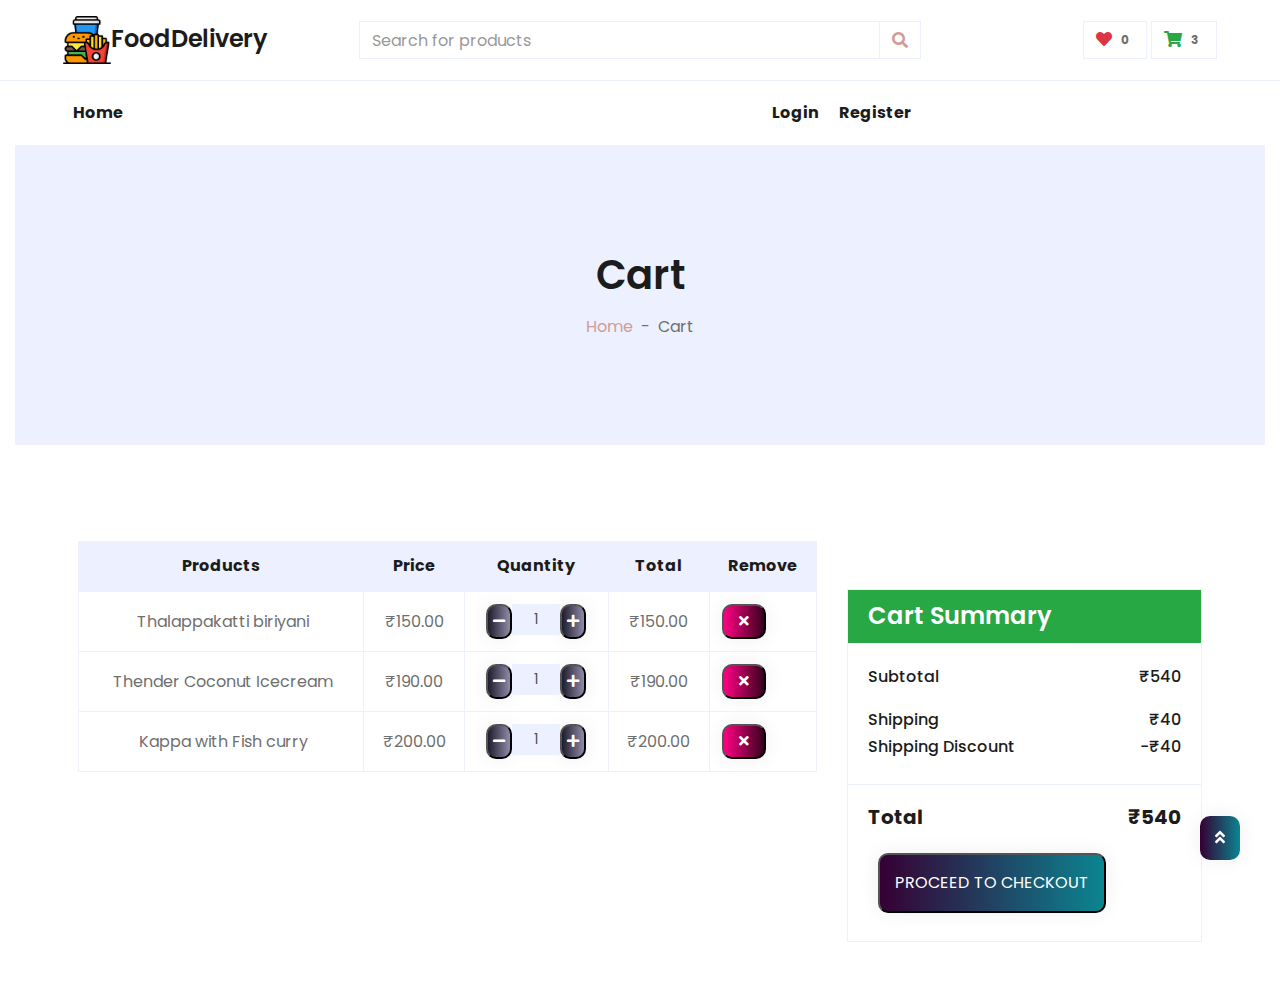
==== commit f95dbec6: "Update cart.html" ====
--- a/cart.html
+++ b/cart.html
@@ -213,7 +213,7 @@
         </div>
     </div>
   
-    <a href="#" class="btn btn-primary back-to-top"><i class="fa fa-angle-double-up"></i></a>
+    <a href="#" class="btn3  back-to-top"><i class="fa fa-angle-double-up"></i></a>
 
 
    
@@ -230,4 +230,4 @@
     <script src="js/main.js"></script>
 </body>
 
-</html>+</html>
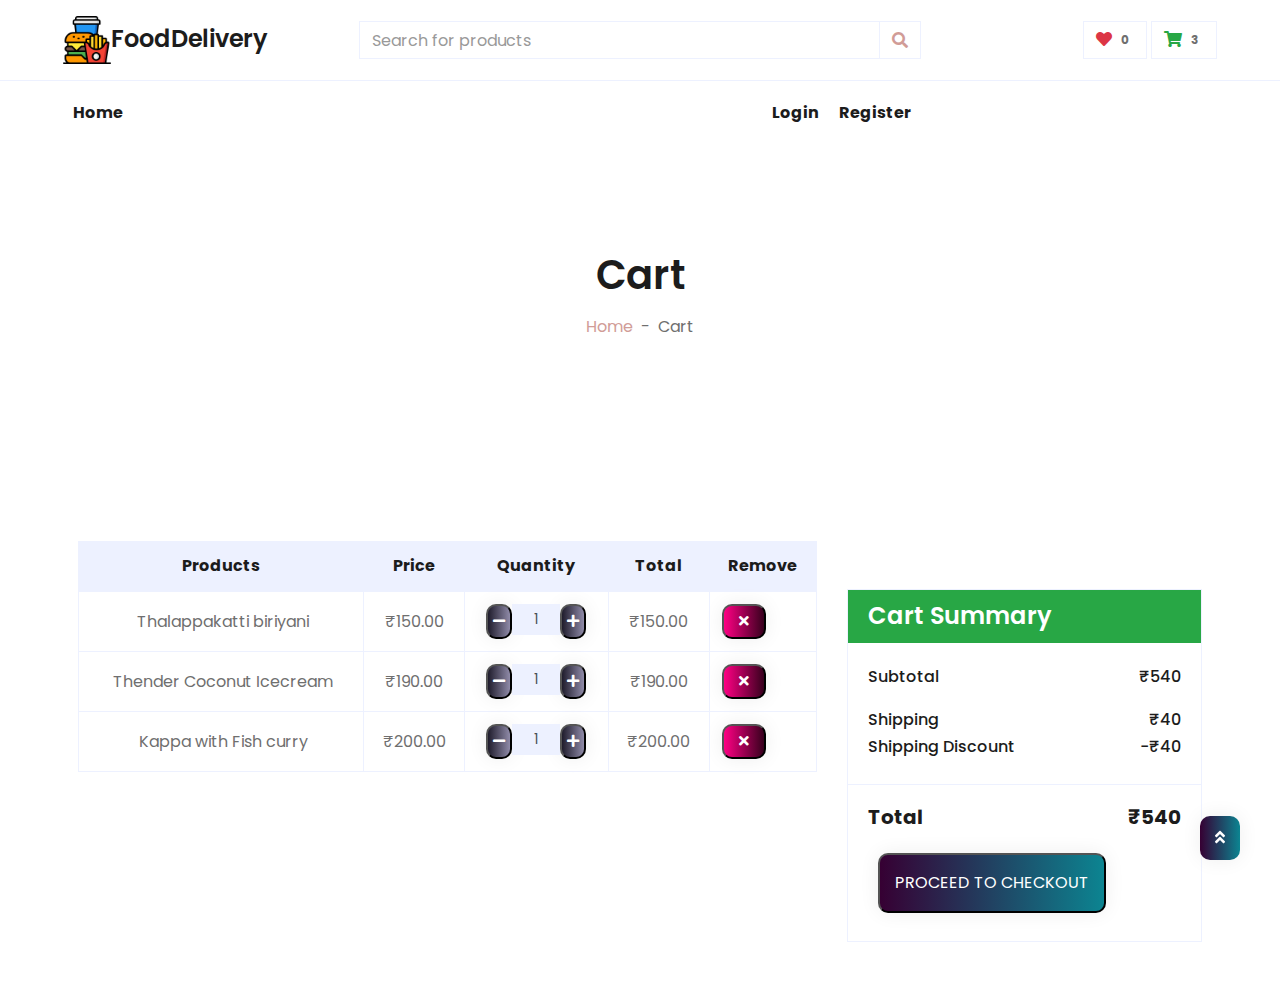
==== commit cf88e17e: "Update cart.html" ====
--- a/cart.html
+++ b/cart.html
@@ -66,7 +66,7 @@
             <div class="col-lg-9">
                 <nav class="navbar navbar-expand-lg bg-light navbar-light py-3 py-lg-0 px-0">
                     <a href="" class="text-decoration-none d-block d-lg-none">
-                        <h1 class="m-0 display-5 font-weight-semi-bold"><span class="text-primary font-weight-bold border px-3 mr-1">E</span>Shopper</h1>
+                       <h4 class="m-0 display-5 font-weight-semi-bold"> <img class="icon-img"src="img/burger.png">FoodDelivery</h4>
                     </a>
                     <button type="button" class="navbar-toggler" data-toggle="collapse" data-target="#navbarCollapse">
                         <span class="navbar-toggler-icon"></span>
@@ -86,11 +86,12 @@
             </div>
         </div>
    
-    <div class="container-fluid bg-secondary mb-5">
+      <div class="container-fluid2  mb-5">
         <div class="d-flex flex-column align-items-center justify-content-center" style="min-height: 300px">
+            
             <h1 class="font-weight-semi-bold  mb-3">Cart</h1>
             <div class="d-inline-flex">
-                <p class="m-0 text-success"><a href="">Home</a></p>
+                <p class="m-0 text-white"><a href="">Home</a></p>
                 <p class="m-0 px-2">-</p>
                 <p class="m-0">Cart</p>
             </div>
--- a/css/style.css
+++ b/css/style.css
@@ -9609,6 +9609,8 @@
   border-radius: 10px;
   display: block;
   width: 14rem;
+   color: white;
+  font-weight: bold;
 }
 
 .btn2:hover {
